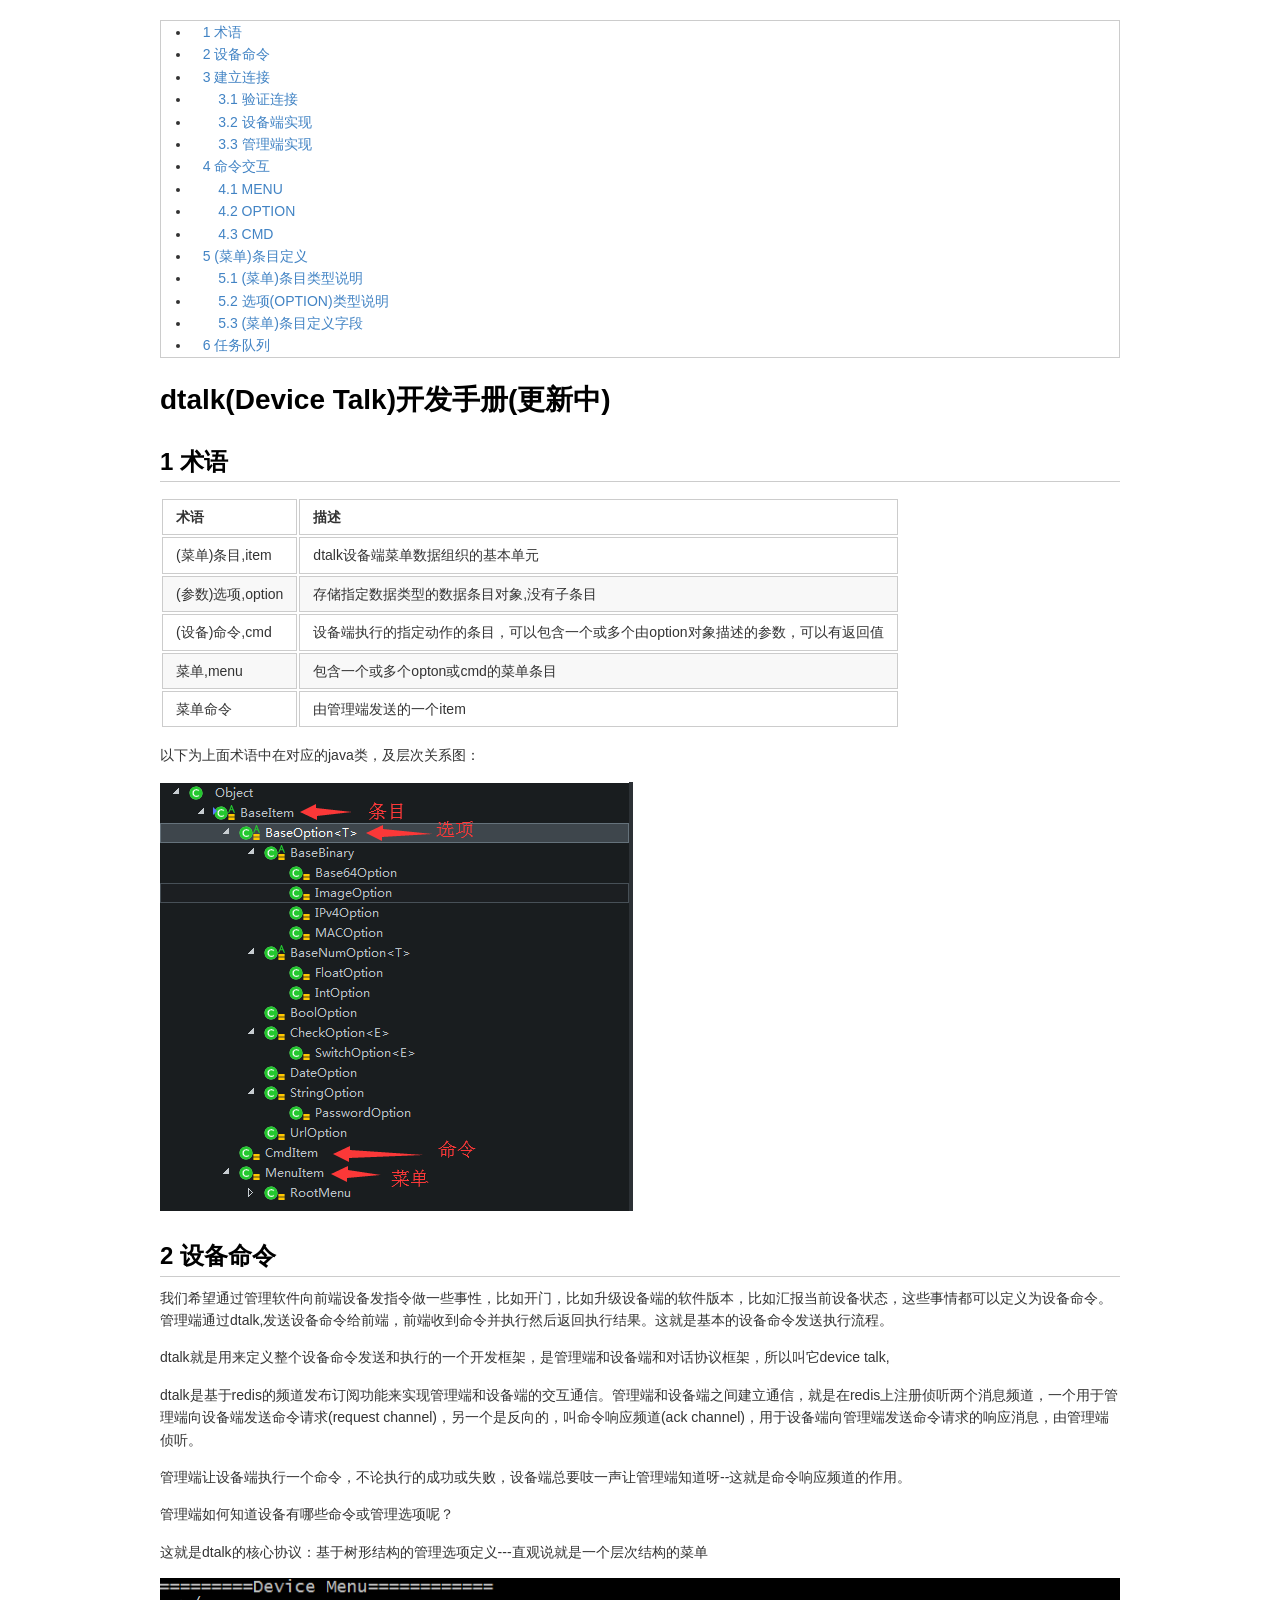
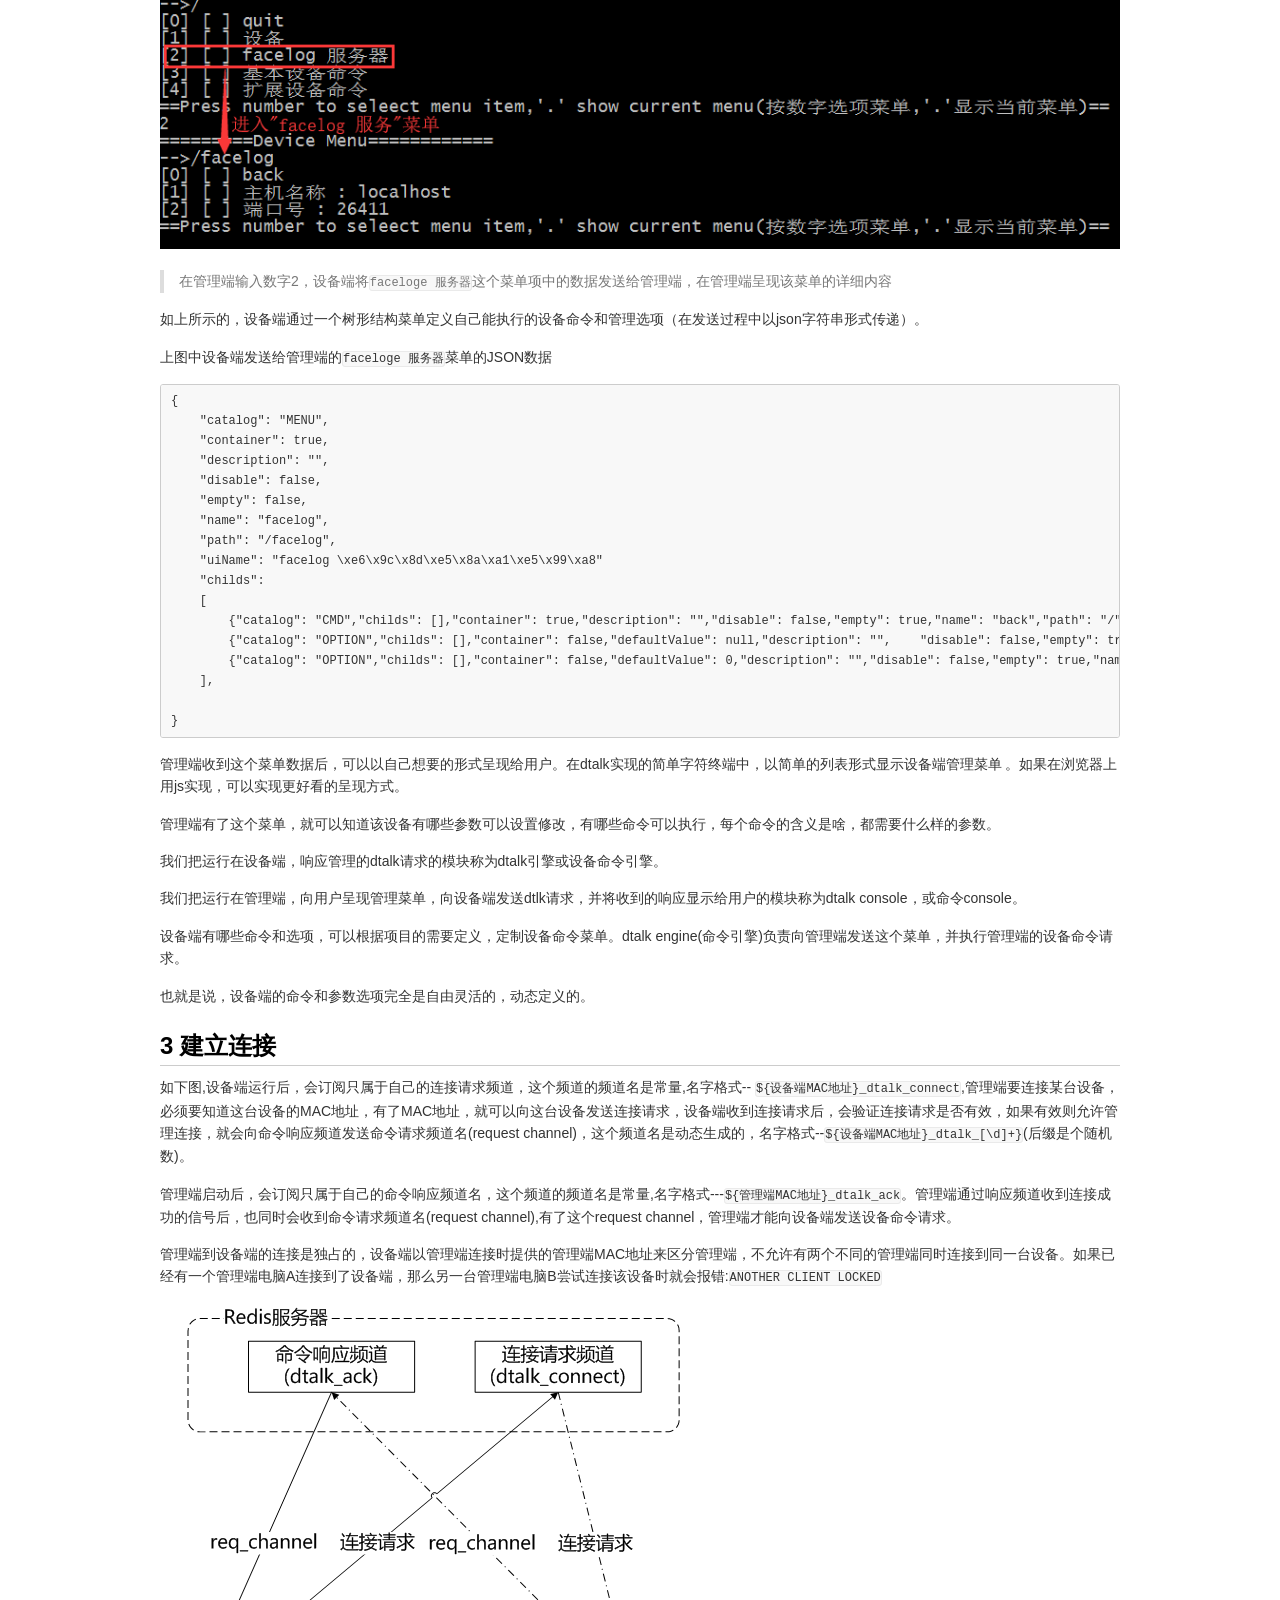
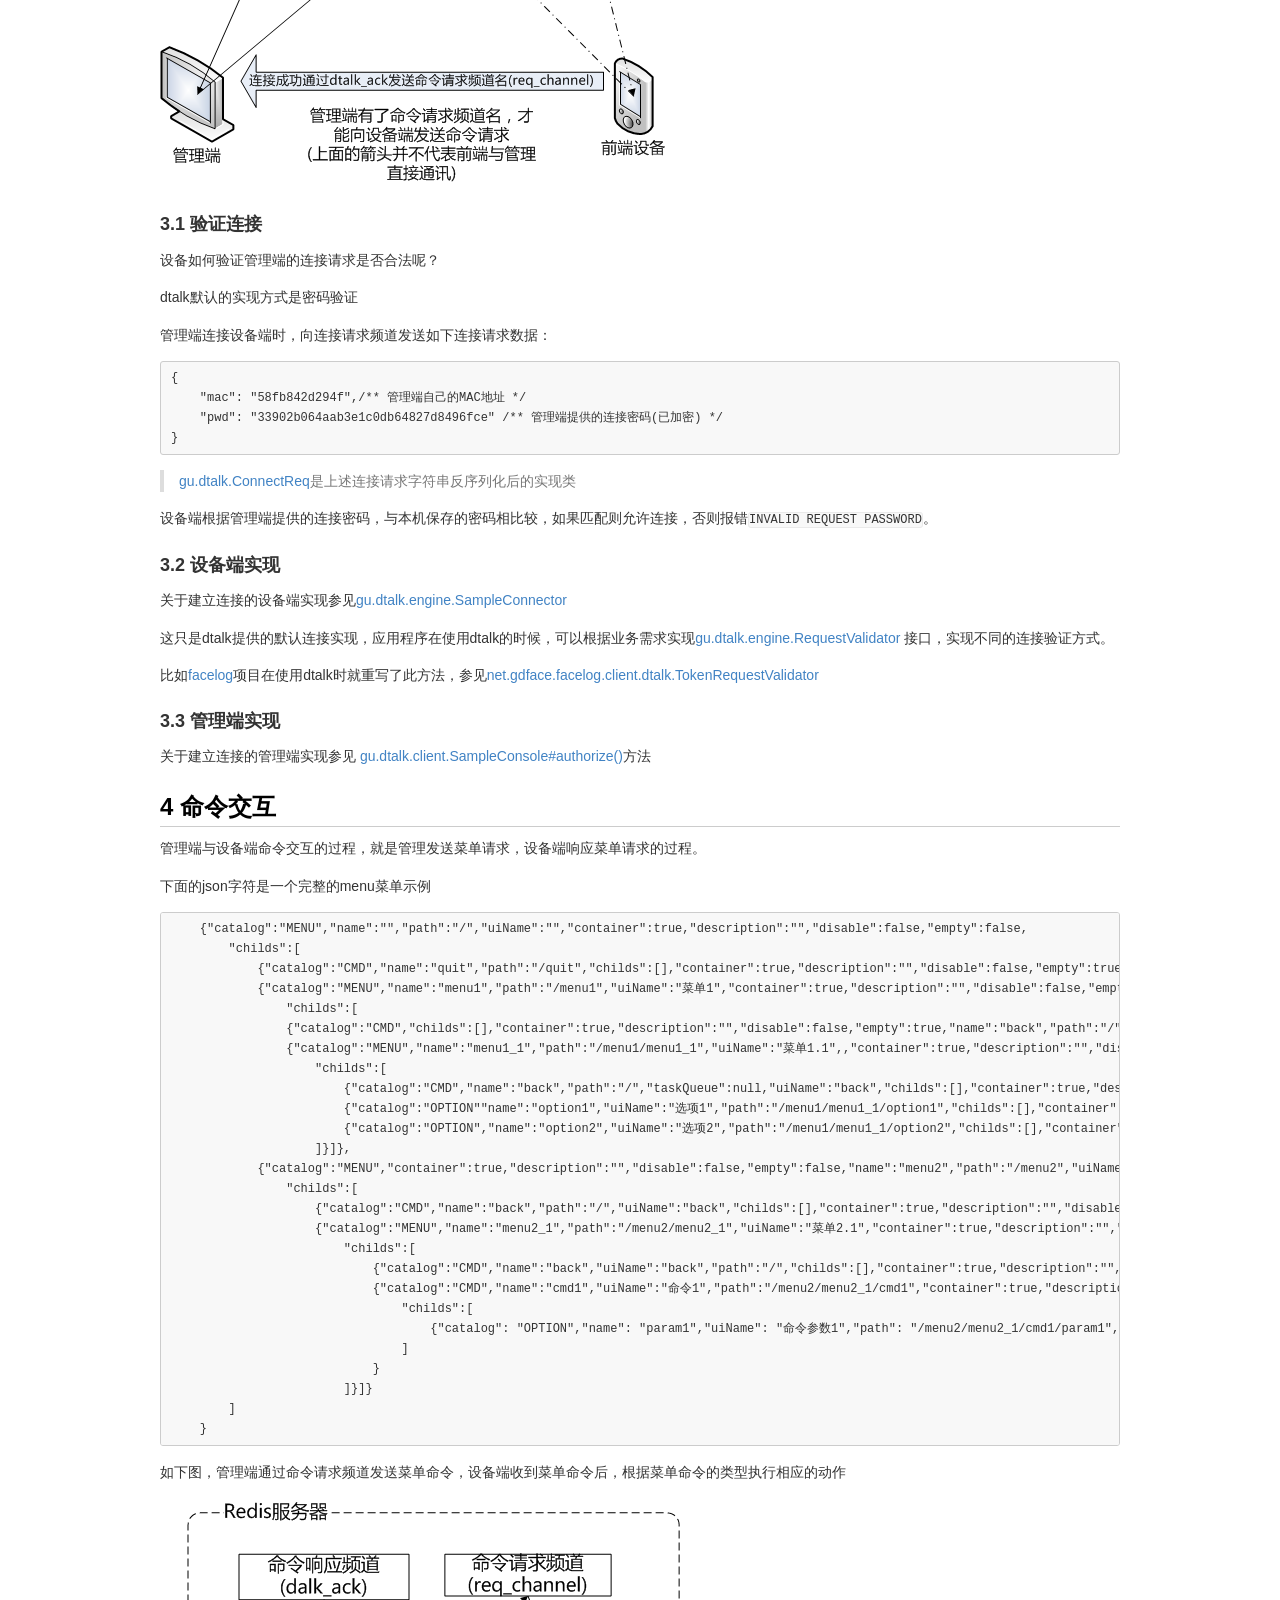
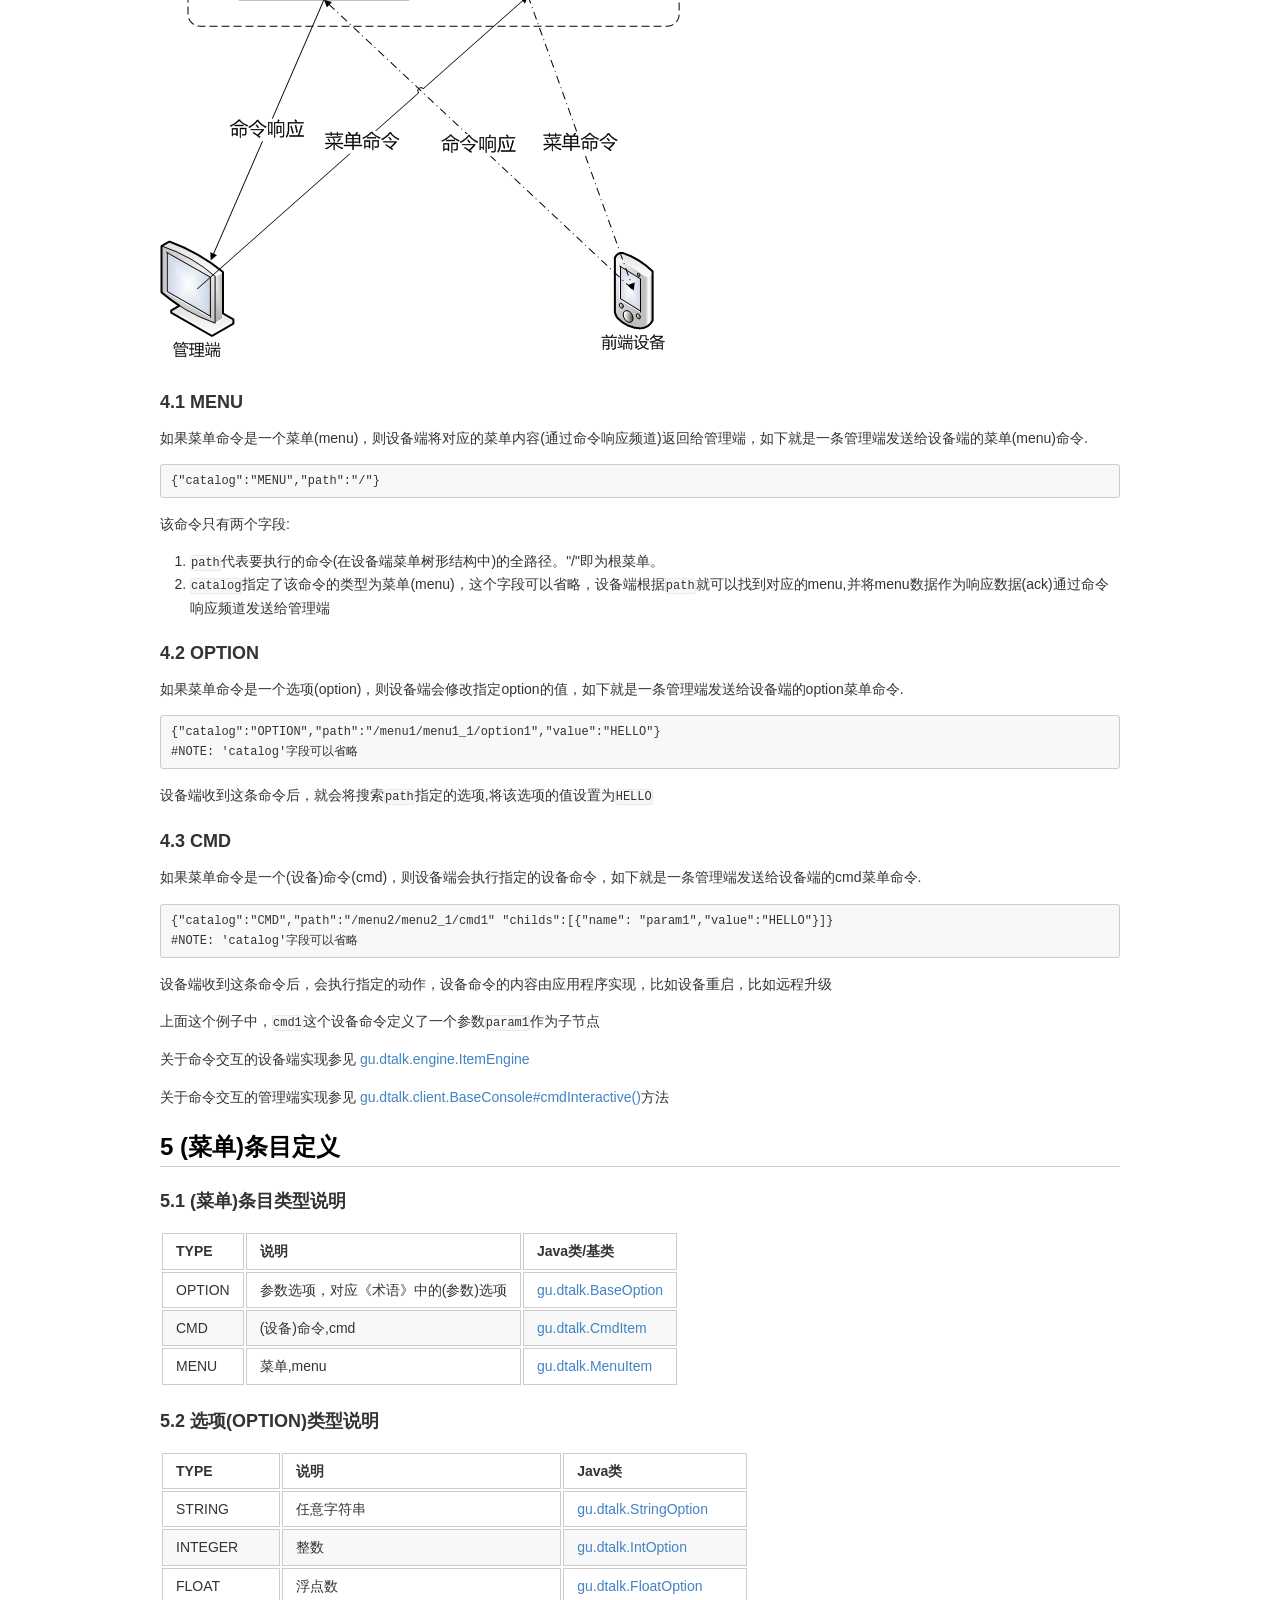
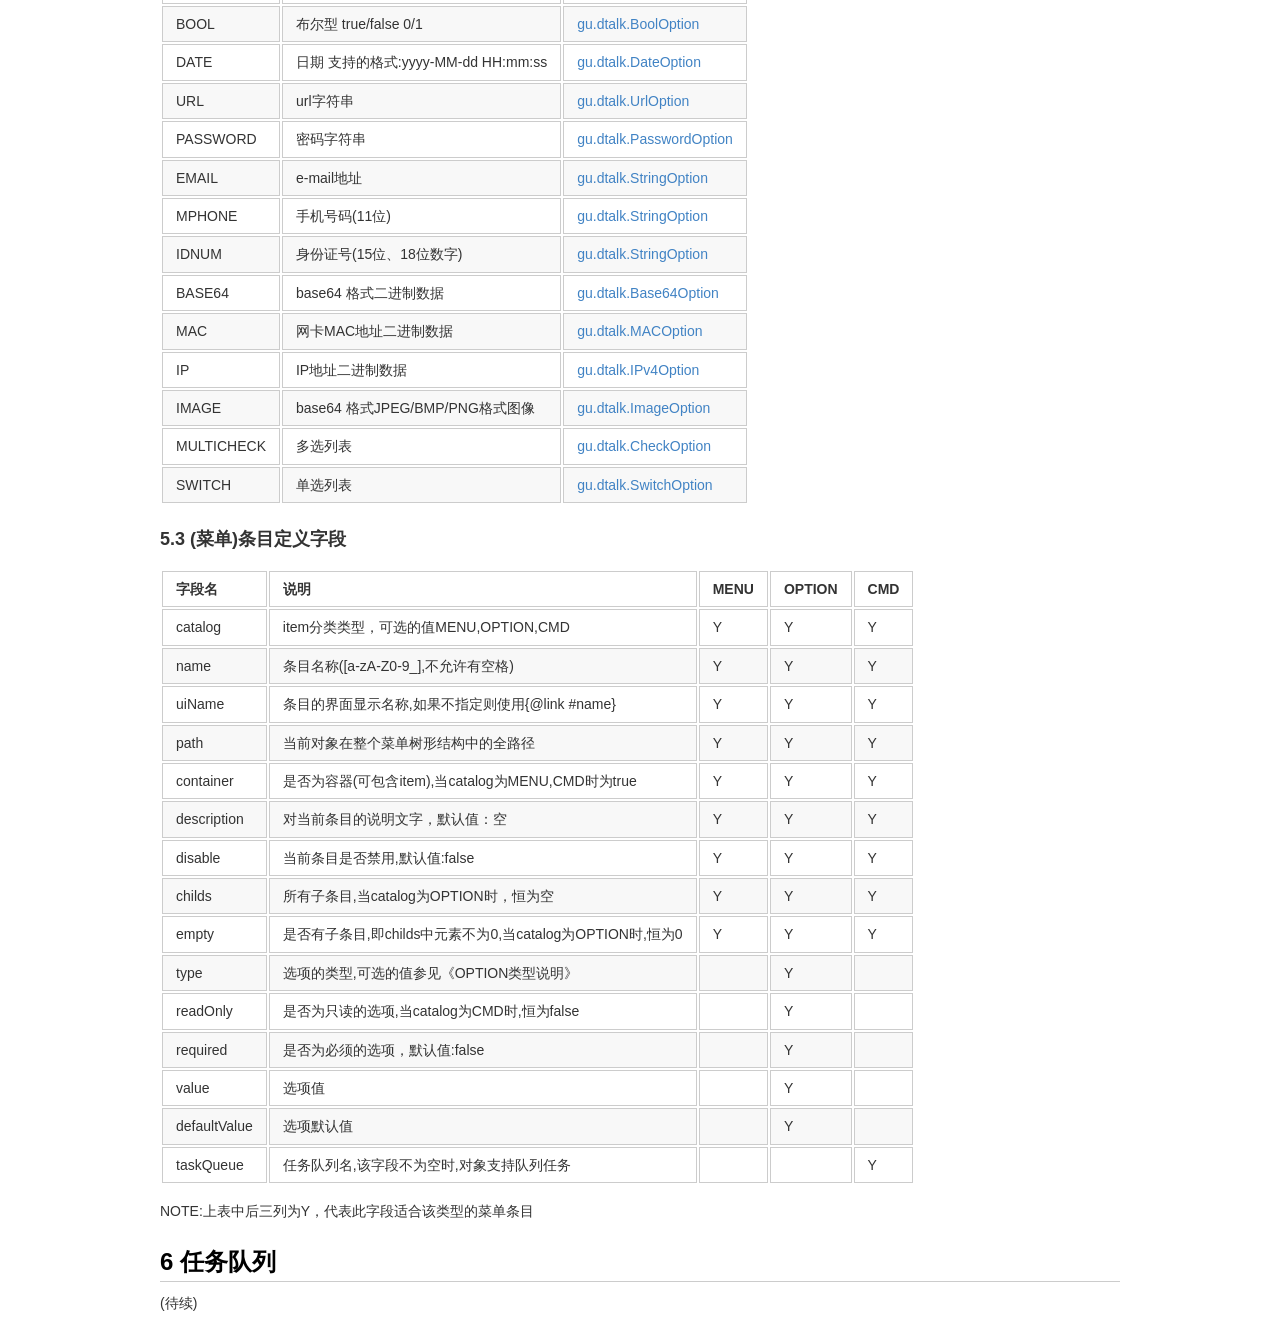
==== manual/MANUAL.html @ 4a9ae0cc "update MANUAL.md" ====
<!DOCTYPE html>
<html>
<head>
<title>MANUAL</title>
<meta http-equiv="Content-Type" content="text/html; charset=utf-8" />
<style type="text/css">
/* GitHub stylesheet for MarkdownPad (http://markdownpad.com) */
/* Author: Nicolas Hery - http://nicolashery.com */
/* Version: b13fe65ca28d2e568c6ed5d7f06581183df8f2ff */
/* Source: https://github.com/nicolahery/markdownpad-github */

/* RESET
=============================================================================*/

html, body, div, span, applet, object, iframe, h1, h2, h3, h4, h5, h6, p, blockquote, pre, a, abbr, acronym, address, big, cite, code, del, dfn, em, img, ins, kbd, q, s, samp, small, strike, strong, sub, sup, tt, var, b, u, i, center, dl, dt, dd, ol, ul, li, fieldset, form, label, legend, table, caption, tbody, tfoot, thead, tr, th, td, article, aside, canvas, details, embed, figure, figcaption, footer, header, hgroup, menu, nav, output, ruby, section, summary, time, mark, audio, video {
  margin: 0;
  padding: 0;
  border: 0;
}

/* BODY
=============================================================================*/

body {
  font-family: Helvetica, arial, freesans, clean, sans-serif;
  font-size: 14px;
  line-height: 1.6;
  color: #333;
  background-color: #fff;
  padding: 20px;
  max-width: 960px;
  margin: 0 auto;
}

body>*:first-child {
  margin-top: 0 !important;
}

body>*:last-child {
  margin-bottom: 0 !important;
}

/* BLOCKS
=============================================================================*/

p, blockquote, ul, ol, dl, table, pre {
  margin: 15px 0;
}

/* HEADERS
=============================================================================*/

h1, h2, h3, h4, h5, h6 {
  margin: 20px 0 10px;
  padding: 0;
  font-weight: bold;
  -webkit-font-smoothing: antialiased;
}

h1 tt, h1 code, h2 tt, h2 code, h3 tt, h3 code, h4 tt, h4 code, h5 tt, h5 code, h6 tt, h6 code {
  font-size: inherit;
}

h1 {
  font-size: 28px;
  color: #000;
}

h2 {
  font-size: 24px;
  border-bottom: 1px solid #ccc;
  color: #000;
}

h3 {
  font-size: 18px;
}

h4 {
  font-size: 16px;
}

h5 {
  font-size: 14px;
}

h6 {
  color: #777;
  font-size: 14px;
}

body>h2:first-child, body>h1:first-child, body>h1:first-child+h2, body>h3:first-child, body>h4:first-child, body>h5:first-child, body>h6:first-child {
  margin-top: 0;
  padding-top: 0;
}

a:first-child h1, a:first-child h2, a:first-child h3, a:first-child h4, a:first-child h5, a:first-child h6 {
  margin-top: 0;
  padding-top: 0;
}

h1+p, h2+p, h3+p, h4+p, h5+p, h6+p {
  margin-top: 10px;
}

/* LINKS
=============================================================================*/

a {
  color: #4183C4;
  text-decoration: none;
}

a:hover {
  text-decoration: underline;
}

/* LISTS
=============================================================================*/

ul, ol {
  padding-left: 30px;
}

ul li > :first-child, 
ol li > :first-child, 
ul li ul:first-of-type, 
ol li ol:first-of-type, 
ul li ol:first-of-type, 
ol li ul:first-of-type {
  margin-top: 0px;
}

ul ul, ul ol, ol ol, ol ul {
  margin-bottom: 0;
}

dl {
  padding: 0;
}

dl dt {
  font-size: 14px;
  font-weight: bold;
  font-style: italic;
  padding: 0;
  margin: 15px 0 5px;
}

dl dt:first-child {
  padding: 0;
}

dl dt>:first-child {
  margin-top: 0px;
}

dl dt>:last-child {
  margin-bottom: 0px;
}

dl dd {
  margin: 0 0 15px;
  padding: 0 15px;
}

dl dd>:first-child {
  margin-top: 0px;
}

dl dd>:last-child {
  margin-bottom: 0px;
}

/* CODE
=============================================================================*/

pre, code, tt {
  font-size: 12px;
  font-family: Consolas, "Liberation Mono", Courier, monospace;
}

code, tt {
  margin: 0 0px;
  padding: 0px 0px;
  white-space: nowrap;
  border: 1px solid #eaeaea;
  background-color: #f8f8f8;
  border-radius: 3px;
}

pre>code {
  margin: 0;
  padding: 0;
  white-space: pre;
  border: none;
  background: transparent;
}

pre {
  background-color: #f8f8f8;
  border: 1px solid #ccc;
  font-size: 13px;
  line-height: 19px;
  overflow: auto;
  padding: 6px 10px;
  border-radius: 3px;
}

pre code, pre tt {
  background-color: transparent;
  border: none;
}

kbd {
    -moz-border-bottom-colors: none;
    -moz-border-left-colors: none;
    -moz-border-right-colors: none;
    -moz-border-top-colors: none;
    background-color: #DDDDDD;
    background-image: linear-gradient(#F1F1F1, #DDDDDD);
    background-repeat: repeat-x;
    border-color: #DDDDDD #CCCCCC #CCCCCC #DDDDDD;
    border-image: none;
    border-radius: 2px 2px 2px 2px;
    border-style: solid;
    border-width: 1px;
    font-family: "Helvetica Neue",Helvetica,Arial,sans-serif;
    line-height: 10px;
    padding: 1px 4px;
}

/* QUOTES
=============================================================================*/

blockquote {
  border-left: 4px solid #DDD;
  padding: 0 15px;
  color: #777;
}

blockquote>:first-child {
  margin-top: 0px;
}

blockquote>:last-child {
  margin-bottom: 0px;
}

/* HORIZONTAL RULES
=============================================================================*/

hr {
  clear: both;
  margin: 15px 0;
  height: 0px;
  overflow: hidden;
  border: none;
  background: transparent;
  border-bottom: 4px solid #ddd;
  padding: 0;
}

/* TABLES
=============================================================================*/

table th {
  font-weight: bold;
}

table th, table td {
  border: 1px solid #ccc;
  padding: 6px 13px;
}

table tr {
  border-top: 1px solid #ccc;
  background-color: #fff;
}

table tr:nth-child(2n) {
  background-color: #f8f8f8;
}

/* IMAGES
=============================================================================*/

img {
  max-width: 100%
}
</style>
<script type="text/javascript">
document.addEventListener("DOMContentLoaded", function() {
    // 生成目录列表
    var toc = document.createElement("ul");
    toc.setAttribute("id", "table-of-content");
    toc.style.cssText = "border: 1px solid #ccc;";
    document.body.insertBefore(toc, document.body.childNodes[0]);
    // 用于计算当前标题层级的栈,先进先出,从左到右每一个元素代表当前标题所在的层级索引，初始为空
    var stack = new Array();
    // 获取所有标题(h2-h6),h1作为主标题,h2为一级标题
    var headers = document.querySelectorAll('h2,h3,h4,h5,h6');
    for (var i = 0; i < headers.length; i++) {
        var header = headers[i];
        // 计算标题级数，为后面计算标号及缩进空格准备
        var level = parseInt(header.tagName.replace('H', ''), 10)-1;
        // 通过两个where循环对栈进行调整,确保stack中标题级数与当前标题级数相同
        while(stack.length < level){
        	stack.push(0);
        }
        while(stack.length > level){
        	stack.pop();
        }
        // 最小一级标题标号步进+1
        stack[stack.length-1]++;
        // 生成标题标号( 1.1,1.2.. )
        var index = stack.join(".")
        // 生成标题ID
        var id = "title" + index;
        header.setAttribute("id", id);
        // 为标题加上标号,如果不希望显示标号，把下面这行注释就可以了
        header.textContent = index + " " + header.textContent;
        toc.appendChild(document.createElement("li"));
        var a = document.createElement("a");
        // 为目录项设置链接
        a.setAttribute("href", "#" + id)
        // 目录项文本前面放置缩进空格
        a.innerHTML = new Array(level * 4).join('&nbsp;') + header.textContent;
        toc.lastChild.appendChild(a);
    }
});
</script>
</head>
<body>
<h1>dtalk(Device Talk)开发手册(更新中)</h1>
<h2>术语</h2>
<table>
<thead>
<tr>
	<th align="left">术语</th>
	<th align="left">描述</th>
</tr>
</thead>
<tbody>
<tr>
	<td align="left">(菜单)条目,item</td>
	<td align="left">dtalk设备端菜单数据组织的基本单元</td>
</tr>
<tr>
	<td align="left">(参数)选项,option</td>
	<td align="left">存储指定数据类型的数据条目对象,没有子条目</td>
</tr>
<tr>
	<td align="left">(设备)命令,cmd</td>
	<td align="left">设备端执行的指定动作的条目，可以包含一个或多个由option对象描述的参数，可以有返回值</td>
</tr>
<tr>
	<td align="left">菜单,menu</td>
	<td align="left">包含一个或多个opton或cmd的菜单条目</td>
</tr>
<tr>
	<td align="left">菜单命令</td>
	<td align="left">由管理端发送的一个item</td>
</tr>
</tbody>
</table>
<p>以下为上面术语中在对应的java类，及层次关系图：</p>
<p><img src="images/item.png" /></p>
<h2>设备命令</h2>
<p>我们希望通过管理软件向前端设备发指令做一些事性，比如开门，比如升级设备端的软件版本，比如汇报当前设备状态，这些事情都可以定义为设备命令。管理端通过dtalk,发送设备命令给前端，前端收到命令并执行然后返回执行结果。这就是基本的设备命令发送执行流程。</p>
<p>dtalk就是用来定义整个设备命令发送和执行的一个开发框架，是管理端和设备端和对话协议框架，所以叫它device talk,</p>
<p>dtalk是基于redis的频道发布订阅功能来实现管理端和设备端的交互通信。管理端和设备端之间建立通信，就是在redis上注册侦听两个消息频道，一个用于管理端向设备端发送命令请求(request channel)，另一个是反向的，叫命令响应频道(ack channel)，用于设备端向管理端发送命令请求的响应消息，由管理端侦听。</p>
<p>管理端让设备端执行一个命令，不论执行的成功或失败，设备端总要吱一声让管理端知道呀--这就是命令响应频道的作用。</p>
<p>管理端如何知道设备有哪些命令或管理选项呢？</p>
<p>这就是dtalk的核心协议：基于树形结构的管理选项定义---直观说就是一个层次结构的菜单</p>
<p><img src="images/menu01.png" /></p>
<blockquote>
<p>在管理端输入数字2，设备端将<code>faceloge 服务器</code>这个菜单项中的数据发送给管理端，在管理端呈现该菜单的详细内容</p>
</blockquote>
<p>如上所示的，设备端通过一个树形结构菜单定义自己能执行的设备命令和管理选项（在发送过程中以json字符串形式传递）。</p>
<p>上图中设备端发送给管理端的<code>faceloge 服务器</code>菜单的JSON数据</p>
<pre><code>{
    &quot;catalog&quot;: &quot;MENU&quot;,
    &quot;container&quot;: true,
    &quot;description&quot;: &quot;&quot;,
    &quot;disable&quot;: false,
    &quot;empty&quot;: false,
    &quot;name&quot;: &quot;facelog&quot;,
    &quot;path&quot;: &quot;/facelog&quot;,
    &quot;uiName&quot;: &quot;facelog \xe6\x9c\x8d\xe5\x8a\xa1\xe5\x99\xa8&quot;
    &quot;childs&quot;: 
    [
        {&quot;catalog&quot;: &quot;CMD&quot;,&quot;childs&quot;: [],&quot;container&quot;: true,&quot;description&quot;: &quot;&quot;,&quot;disable&quot;: false,&quot;empty&quot;: true,&quot;name&quot;: &quot;back&quot;,&quot;path&quot;: &quot;/&quot;,&quot;taskQueue&quot;: null,     &quot;uiName&quot;: &quot;back&quot;}, 
        {&quot;catalog&quot;: &quot;OPTION&quot;,&quot;childs&quot;: [],&quot;container&quot;: false,&quot;defaultValue&quot;: null,&quot;description&quot;: &quot;&quot;,    &quot;disable&quot;: false,&quot;empty&quot;: true,&quot;name&quot;: &quot;host&quot;,&quot;path&quot;: &quot;/facelog/host&quot;,&quot;readOnly&quot;: false,&quot;required&quot;: false,&quot;type&quot;: &quot;STRING&quot;,&quot;uiName&quot;: &quot;\xe4\xb8\xbb\xe6\x9c\xba\xe5\x90\x8d\xe7\xa7\xb0&quot;,&quot;value&quot;: &quot;localhost&quot;},
        {&quot;catalog&quot;: &quot;OPTION&quot;,&quot;childs&quot;: [],&quot;container&quot;: false,&quot;defaultValue&quot;: 0,&quot;description&quot;: &quot;&quot;,&quot;disable&quot;: false,&quot;empty&quot;: true,&quot;name&quot;: &quot;port&quot;,&quot;path&quot;: &quot;/facelog/port&quot;,&quot;readOnly&quot;: false,&quot;required&quot;: false,&quot;type&quot;: &quot;INTEGER&quot;,&quot;uiName&quot;: &quot;\xe7\xab\xaf\xe5\x8f\xa3\xe5\x8f\xb7&quot;,&quot;value&quot;: 26411}
    ],

}
</code></pre>

<p>管理端收到这个菜单数据后，可以以自己想要的形式呈现给用户。在dtalk实现的简单字符终端中，以简单的列表形式显示设备端管理菜单 。如果在浏览器上用js实现，可以实现更好看的呈现方式。</p>
<p>管理端有了这个菜单，就可以知道该设备有哪些参数可以设置修改，有哪些命令可以执行，每个命令的含义是啥，都需要什么样的参数。</p>
<p>我们把运行在设备端，响应管理的dtalk请求的模块称为dtalk引擎或设备命令引擎。</p>
<p>我们把运行在管理端，向用户呈现管理菜单，向设备端发送dtlk请求，并将收到的响应显示给用户的模块称为dtalk console，或命令console。</p>
<p>设备端有哪些命令和选项，可以根据项目的需要定义，定制设备命令菜单。dtalk engine(命令引擎)负责向管理端发送这个菜单，并执行管理端的设备命令请求。</p>
<p>也就是说，设备端的命令和参数选项完全是自由灵活的，动态定义的。</p>
<h2>建立连接</h2>
<p>如下图,设备端运行后，会订阅只属于自己的连接请求频道，这个频道的频道名是常量,名字格式-- <code>${设备端MAC地址}_dtalk_connect</code>,管理端要连接某台设备，必须要知道这台设备的MAC地址，有了MAC地址，就可以向这台设备发送连接请求，设备端收到连接请求后，会验证连接请求是否有效，如果有效则允许管理连接，就会向命令响应频道发送命令请求频道名(request channel)，这个频道名是动态生成的，名字格式--<code>${设备端MAC地址}_dtalk_[\d]+}</code>(后缀是个随机数)。</p>
<p>管理端启动后，会订阅只属于自己的命令响应频道名，这个频道的频道名是常量,名字格式---<code>${管理端MAC地址}_dtalk_ack</code>。管理端通过响应频道收到连接成功的信号后，也同时会收到命令请求频道名(request channel),有了这个request channel，管理端才能向设备端发送设备命令请求。</p>
<p>管理端到设备端的连接是独占的，设备端以管理端连接时提供的管理端MAC地址来区分管理端，不允许有两个不同的管理端同时连接到同一台设备。如果已经有一个管理端电脑A连接到了设备端，那么另一台管理端电脑B尝试连接该设备时就会报错:<code>ANOTHER CLIENT LOCKED</code></p>
<p><img src="images/connect.png" /></p>
<h3>验证连接</h3>
<p>设备如何验证管理端的连接请求是否合法呢？</p>
<p>dtalk默认的实现方式是密码验证</p>
<p>管理端连接设备端时，向连接请求频道发送如下连接请求数据：</p>
<pre><code>{
    &quot;mac&quot;: &quot;58fb842d294f&quot;,/** 管理端自己的MAC地址 */
    &quot;pwd&quot;: &quot;33902b064aab3e1c0db64827d8496fce&quot; /** 管理端提供的连接密码(已加密) */
}
</code></pre>

<blockquote>
<p><a href="..//dtalk-base/src/main/java/gu/dtalk/ConnectReq.java">gu.dtalk.ConnectReq</a>是上述连接请求字符串反序列化后的实现类</p>
</blockquote>
<p>设备端根据管理端提供的连接密码，与本机保存的密码相比较，如果匹配则允许连接，否则报错<code>INVALID REQUEST PASSWORD</code>。</p>
<h3>设备端实现</h3>
<p>关于建立连接的设备端实现参见<a href="../dtalk-engine/src/main/java/gu/dtalk/engine/SampleConnector.java">gu.dtalk.engine.SampleConnector</a></p>
<p>这只是dtalk提供的默认连接实现，应用程序在使用dtalk的时候，可以根据业务需求实现<a href="..//dtalk-engine/src/main/java/gu/dtalk/engine/RequestValidator.java">gu.dtalk.engine.RequestValidator</a> 接口，实现不同的连接验证方式。</p>
<p>比如<a href="https://gitee.com/l0km/facelog">facelog</a>项目在使用dtalk时就重写了此方法，参见<a href="https://gitee.com/l0km/facelog/blob/master/facelog-client-base/src/main/java/net/gdface/facelog/client/dtalk/TokenRequestValidator.java">net.gdface.facelog.client.dtalk.TokenRequestValidator</a></p>
<h3>管理端实现</h3>
<p>关于建立连接的管理端实现参见 <a href="../dtalk-client/src/main/java/gu/dtalk/client/SampleConsole.java">gu.dtalk.client.SampleConsole#authorize()</a>方法</p>
<h2>命令交互</h2>
<p>管理端与设备端命令交互的过程，就是管理发送菜单请求，设备端响应菜单请求的过程。</p>
<p>下面的json字符是一个完整的menu菜单示例</p>
<pre><code>    {&quot;catalog&quot;:&quot;MENU&quot;,&quot;name&quot;:&quot;&quot;,&quot;path&quot;:&quot;/&quot;,&quot;uiName&quot;:&quot;&quot;,&quot;container&quot;:true,&quot;description&quot;:&quot;&quot;,&quot;disable&quot;:false,&quot;empty&quot;:false,
        &quot;childs&quot;:[
            {&quot;catalog&quot;:&quot;CMD&quot;,&quot;name&quot;:&quot;quit&quot;,&quot;path&quot;:&quot;/quit&quot;,&quot;childs&quot;:[],&quot;container&quot;:true,&quot;description&quot;:&quot;&quot;,&quot;disable&quot;:false,&quot;empty&quot;:true,&quot;taskQueue&quot;:null,&quot;uiName&quot;:&quot;quit&quot;},
            {&quot;catalog&quot;:&quot;MENU&quot;,&quot;name&quot;:&quot;menu1&quot;,&quot;path&quot;:&quot;/menu1&quot;,&quot;uiName&quot;:&quot;菜单1&quot;,&quot;container&quot;:true,&quot;description&quot;:&quot;&quot;,&quot;disable&quot;:false,&quot;empty&quot;:false,
                &quot;childs&quot;:[
                {&quot;catalog&quot;:&quot;CMD&quot;,&quot;childs&quot;:[],&quot;container&quot;:true,&quot;description&quot;:&quot;&quot;,&quot;disable&quot;:false,&quot;empty&quot;:true,&quot;name&quot;:&quot;back&quot;,&quot;path&quot;:&quot;/&quot;,&quot;taskQueue&quot;:null,&quot;uiName&quot;:&quot;back&quot;},
                {&quot;catalog&quot;:&quot;MENU&quot;,&quot;name&quot;:&quot;menu1_1&quot;,&quot;path&quot;:&quot;/menu1/menu1_1&quot;,&quot;uiName&quot;:&quot;菜单1.1&quot;,,&quot;container&quot;:true,&quot;description&quot;:&quot;&quot;,&quot;disable&quot;:false,&quot;empty&quot;:false
                    &quot;childs&quot;:[
                        {&quot;catalog&quot;:&quot;CMD&quot;,&quot;name&quot;:&quot;back&quot;,&quot;path&quot;:&quot;/&quot;,&quot;taskQueue&quot;:null,&quot;uiName&quot;:&quot;back&quot;,&quot;childs&quot;:[],&quot;container&quot;:true,&quot;description&quot;:&quot;&quot;,&quot;disable&quot;:false,&quot;empty&quot;:true},
                        {&quot;catalog&quot;:&quot;OPTION&quot;&quot;name&quot;:&quot;option1&quot;,&quot;uiName&quot;:&quot;选项1&quot;,&quot;path&quot;:&quot;/menu1/menu1_1/option1&quot;,&quot;childs&quot;:[],&quot;container&quot;:false,&quot;defaultValue&quot;:null,&quot;description&quot;:&quot;&quot;,&quot;disable&quot;:false,&quot;empty&quot;:true,,&quot;readOnly&quot;:false,&quot;required&quot;:false,&quot;type&quot;:&quot;STRING&quot;,&quot;value&quot;:null},
                        {&quot;catalog&quot;:&quot;OPTION&quot;,&quot;name&quot;:&quot;option2&quot;,&quot;uiName&quot;:&quot;选项2&quot;,&quot;path&quot;:&quot;/menu1/menu1_1/option2&quot;,&quot;childs&quot;:[],&quot;container&quot;:false,&quot;defaultValue&quot;:0,&quot;description&quot;:&quot;&quot;,&quot;disable&quot;:false,&quot;empty&quot;:true,&quot;readOnly&quot;:false,&quot;required&quot;:false,&quot;type&quot;:&quot;INTEGER&quot;,&quot;value&quot;:null}
                    ]}]},
            {&quot;catalog&quot;:&quot;MENU&quot;,&quot;container&quot;:true,&quot;description&quot;:&quot;&quot;,&quot;disable&quot;:false,&quot;empty&quot;:false,&quot;name&quot;:&quot;menu2&quot;,&quot;path&quot;:&quot;/menu2&quot;,&quot;uiName&quot;:&quot;菜单2&quot;,
                &quot;childs&quot;:[
                    {&quot;catalog&quot;:&quot;CMD&quot;,&quot;name&quot;:&quot;back&quot;,&quot;path&quot;:&quot;/&quot;,&quot;uiName&quot;:&quot;back&quot;,&quot;childs&quot;:[],&quot;container&quot;:true,&quot;description&quot;:&quot;&quot;,&quot;disable&quot;:false,&quot;empty&quot;:true,&quot;taskQueue&quot;:null},
                    {&quot;catalog&quot;:&quot;MENU&quot;,&quot;name&quot;:&quot;menu2_1&quot;,&quot;path&quot;:&quot;/menu2/menu2_1&quot;,&quot;uiName&quot;:&quot;菜单2.1&quot;,&quot;container&quot;:true,&quot;description&quot;:&quot;&quot;,&quot;disable&quot;:false,&quot;empty&quot;:false,
                        &quot;childs&quot;:[
                            {&quot;catalog&quot;:&quot;CMD&quot;,&quot;name&quot;:&quot;back&quot;,&quot;uiName&quot;:&quot;back&quot;,&quot;path&quot;:&quot;/&quot;,&quot;childs&quot;:[],&quot;container&quot;:true,&quot;description&quot;:&quot;&quot;,&quot;disable&quot;:false,&quot;empty&quot;:true,&quot;taskQueue&quot;:null},
                            {&quot;catalog&quot;:&quot;CMD&quot;,&quot;name&quot;:&quot;cmd1&quot;,&quot;uiName&quot;:&quot;命令1&quot;,&quot;path&quot;:&quot;/menu2/menu2_1/cmd1&quot;,&quot;container&quot;:true,&quot;description&quot;:&quot;&quot;,&quot;disable&quot;:false,&quot;empty&quot;:true,&quot;taskQueue&quot;:null,
                                &quot;childs&quot;:[
                                    {&quot;catalog&quot;: &quot;OPTION&quot;,&quot;name&quot;: &quot;param1&quot;,&quot;uiName&quot;: &quot;命令参数1&quot;,&quot;path&quot;: &quot;/menu2/menu2_1/cmd1/param1&quot;,&quot;childs&quot;: [],&quot;container&quot;: false,&quot;defaultValue&quot;: null,&quot;description&quot;: &quot;&quot;,&quot;disable&quot;: false,&quot;empty&quot;: true,&quot;readOnly&quot;: false,&quot;required&quot;: false,&quot;type&quot;: &quot;STRING&quot;,&quot;value&quot;: null}
                                ]
                            }
                        ]}]}
        ]
    }
</code></pre>

<p>如下图，管理端通过命令请求频道发送菜单命令，设备端收到菜单命令后，根据菜单命令的类型执行相应的动作</p>
<p><img src="images/frame01.png" /></p>
<h3>MENU</h3>
<p>如果菜单命令是一个菜单(menu)，则设备端将对应的菜单内容(通过命令响应频道)返回给管理端，如下就是一条管理端发送给设备端的菜单(menu)命令.</p>
<pre><code>{&quot;catalog&quot;:&quot;MENU&quot;,&quot;path&quot;:&quot;/&quot;}
</code></pre>

<p>该命令只有两个字段:</p>
<ol>
<li><code>path</code>代表要执行的命令(在设备端菜单树形结构中)的全路径。&quot;/&quot;即为根菜单。</li>
<li><code>catalog</code>指定了该命令的类型为菜单(menu)，这个字段可以省略，设备端根据<code>path</code>就可以找到对应的menu,并将menu数据作为响应数据(ack)通过命令响应频道发送给管理端</li>
</ol>
<h3>OPTION</h3>
<p>如果菜单命令是一个选项(option)，则设备端会修改指定option的值，如下就是一条管理端发送给设备端的option菜单命令.</p>
<pre><code>{&quot;catalog&quot;:&quot;OPTION&quot;,&quot;path&quot;:&quot;/menu1/menu1_1/option1&quot;,&quot;value&quot;:&quot;HELLO&quot;}
#NOTE: 'catalog'字段可以省略
</code></pre>

<p>设备端收到这条命令后，就会将搜索<code>path</code>指定的选项,将该选项的值设置为<code>HELLO</code></p>
<h3>CMD</h3>
<p>如果菜单命令是一个(设备)命令(cmd)，则设备端会执行指定的设备命令，如下就是一条管理端发送给设备端的cmd菜单命令.</p>
<pre><code>{&quot;catalog&quot;:&quot;CMD&quot;,&quot;path&quot;:&quot;/menu2/menu2_1/cmd1&quot; &quot;childs&quot;:[{&quot;name&quot;: &quot;param1&quot;,&quot;value&quot;:&quot;HELLO&quot;}]}
#NOTE: 'catalog'字段可以省略
</code></pre>

<p>设备端收到这条命令后，会执行指定的动作，设备命令的内容由应用程序实现，比如设备重启，比如远程升级</p>
<p>上面这个例子中，<code>cmd1</code>这个设备命令定义了一个参数<code>param1</code>作为子节点</p>
<p>关于命令交互的设备端实现参见 <a href="../dtalk-engine/src/main/java/gu/dtalk/engine/ItemEngine.java">gu.dtalk.engine.ItemEngine</a></p>
<p>关于命令交互的管理端实现参见 <a href="../dtalk-client/src/main/java/gu/dtalk/client/BaseConsole.java">gu.dtalk.client.BaseConsole#cmdInteractive()</a>方法</p>
<h2>(菜单)条目定义</h2>
<h3>(菜单)条目类型说明</h3>
<table>
<thead>
<tr>
	<th align="left">TYPE</th>
	<th align="left">说明</th>
	<th align="left">Java类/基类</th>
</tr>
</thead>
<tbody>
<tr>
	<td align="left">OPTION</td>
	<td align="left">参数选项，对应《术语》中的(参数)选项</td>
	<td align="left"><a href="../dtalk-base/src/main/java/gu/dtalk/BaseOption.java">gu.dtalk.BaseOption</a></td>
</tr>
<tr>
	<td align="left">CMD</td>
	<td align="left">(设备)命令,cmd</td>
	<td align="left"><a href="../dtalk-base/src/main/java/gu/dtalk/CmdItem.java">gu.dtalk.CmdItem</a></td>
</tr>
<tr>
	<td align="left">MENU</td>
	<td align="left">菜单,menu</td>
	<td align="left"><a href="../dtalk-base/src/main/java/gu/dtalk/MenuItem.java">gu.dtalk.MenuItem</a></td>
</tr>
</tbody>
</table>
<h3>选项(OPTION)类型说明</h3>
<table>
<thead>
<tr>
	<th align="left">TYPE</th>
	<th align="left">说明</th>
	<th align="left">Java类</th>
</tr>
</thead>
<tbody>
<tr>
	<td align="left">STRING</td>
	<td align="left">任意字符串</td>
	<td align="left"><a href="../dtalk-base/src/main/java/gu/dtalk/StringOption.java">gu.dtalk.StringOption</a></td>
</tr>
<tr>
	<td align="left">INTEGER</td>
	<td align="left">整数</td>
	<td align="left"><a href="../dtalk-base/src/main/java/gu/dtalk/IntOption.java">gu.dtalk.IntOption</a></td>
</tr>
<tr>
	<td align="left">FLOAT</td>
	<td align="left">浮点数</td>
	<td align="left"><a href="../dtalk-base/src/main/java/gu/dtalk/FloatOption.java">gu.dtalk.FloatOption</a></td>
</tr>
<tr>
	<td align="left">BOOL</td>
	<td align="left">布尔型 true/false 0/1</td>
	<td align="left"><a href="../dtalk-base/src/main/java/gu/dtalk/BoolOption.java">gu.dtalk.BoolOption</a></td>
</tr>
<tr>
	<td align="left">DATE</td>
	<td align="left">日期 支持的格式:yyyy-MM-dd HH:mm:ss</td>
	<td align="left"><a href="../dtalk-base/src/main/java/gu/dtalk/DateOption.java">gu.dtalk.DateOption</a></td>
</tr>
<tr>
	<td align="left">URL</td>
	<td align="left">url字符串</td>
	<td align="left"><a href="../dtalk-base/src/main/java/gu/dtalk/UrlOption.java">gu.dtalk.UrlOption</a></td>
</tr>
<tr>
	<td align="left">PASSWORD</td>
	<td align="left">密码字符串</td>
	<td align="left"><a href="../dtalk-base/src/main/java/gu/dtalk/PasswordOption.java">gu.dtalk.PasswordOption</a></td>
</tr>
<tr>
	<td align="left">EMAIL</td>
	<td align="left">e-mail地址</td>
	<td align="left"><a href="../dtalk-base/src/main/java/gu/dtalk/StringOption.java">gu.dtalk.StringOption</a></td>
</tr>
<tr>
	<td align="left">MPHONE</td>
	<td align="left">手机号码(11位)</td>
	<td align="left"><a href="../dtalk-base/src/main/java/gu/dtalk/StringOption.java">gu.dtalk.StringOption</a></td>
</tr>
<tr>
	<td align="left">IDNUM</td>
	<td align="left">身份证号(15位、18位数字)</td>
	<td align="left"><a href="../dtalk-base/src/main/java/gu/dtalk/StringOption.java">gu.dtalk.StringOption</a></td>
</tr>
<tr>
	<td align="left">BASE64</td>
	<td align="left">base64 格式二进制数据</td>
	<td align="left"><a href="../dtalk-base/src/main/java/gu/dtalk/Base64Option.java">gu.dtalk.Base64Option</a></td>
</tr>
<tr>
	<td align="left">MAC</td>
	<td align="left">网卡MAC地址二进制数据</td>
	<td align="left"><a href="../dtalk-base/src/main/java/gu/dtalk/MACOption.java">gu.dtalk.MACOption</a></td>
</tr>
<tr>
	<td align="left">IP</td>
	<td align="left">IP地址二进制数据</td>
	<td align="left"><a href="../dtalk-base/src/main/java/gu/dtalk/IPv4Option.java">gu.dtalk.IPv4Option</a></td>
</tr>
<tr>
	<td align="left">IMAGE</td>
	<td align="left">base64 格式JPEG/BMP/PNG格式图像</td>
	<td align="left"><a href="../dtalk-base/src/main/java/gu/dtalk/ImageOption.java">gu.dtalk.ImageOption</a></td>
</tr>
<tr>
	<td align="left">MULTICHECK</td>
	<td align="left">多选列表</td>
	<td align="left"><a href="../dtalk-base/src/main/java/gu/dtalk/CheckOption.java">gu.dtalk.CheckOption</a></td>
</tr>
<tr>
	<td align="left">SWITCH</td>
	<td align="left">单选列表</td>
	<td align="left"><a href="../dtalk-base/src/main/java/gu/dtalk/SwitchOption.java">gu.dtalk.SwitchOption</a></td>
</tr>
</tbody>
</table>
<h3>(菜单)条目定义字段</h3>
<table>
<thead>
<tr>
	<th align="left">字段名</th>
	<th align="left">说明</th>
	<th align="left">MENU</th>
	<th align="left">OPTION</th>
	<th align="left">CMD</th>
</tr>
</thead>
<tbody>
<tr>
	<td align="left">catalog</td>
	<td align="left">item分类类型，可选的值MENU,OPTION,CMD</td>
	<td align="left">Y</td>
	<td align="left">Y</td>
	<td align="left">Y</td>
</tr>
<tr>
	<td align="left">name</td>
	<td align="left">条目名称([a-zA-Z0-9_],不允许有空格)</td>
	<td align="left">Y</td>
	<td align="left">Y</td>
	<td align="left">Y</td>
</tr>
<tr>
	<td align="left">uiName</td>
	<td align="left">条目的界面显示名称,如果不指定则使用{@link #name}</td>
	<td align="left">Y</td>
	<td align="left">Y</td>
	<td align="left">Y</td>
</tr>
<tr>
	<td align="left">path</td>
	<td align="left">当前对象在整个菜单树形结构中的全路径</td>
	<td align="left">Y</td>
	<td align="left">Y</td>
	<td align="left">Y</td>
</tr>
<tr>
	<td align="left">container</td>
	<td align="left">是否为容器(可包含item),当catalog为MENU,CMD时为true</td>
	<td align="left">Y</td>
	<td align="left">Y</td>
	<td align="left">Y</td>
</tr>
<tr>
	<td align="left">description</td>
	<td align="left">对当前条目的说明文字，默认值：空</td>
	<td align="left">Y</td>
	<td align="left">Y</td>
	<td align="left">Y</td>
</tr>
<tr>
	<td align="left">disable</td>
	<td align="left">当前条目是否禁用,默认值:false</td>
	<td align="left">Y</td>
	<td align="left">Y</td>
	<td align="left">Y</td>
</tr>
<tr>
	<td align="left">childs</td>
	<td align="left">所有子条目,当catalog为OPTION时，恒为空</td>
	<td align="left">Y</td>
	<td align="left">Y</td>
	<td align="left">Y</td>
</tr>
<tr>
	<td align="left">empty</td>
	<td align="left">是否有子条目,即childs中元素不为0,当catalog为OPTION时,恒为0</td>
	<td align="left">Y</td>
	<td align="left">Y</td>
	<td align="left">Y</td>
</tr>
<tr>
	<td align="left">type</td>
	<td align="left">选项的类型,可选的值参见《OPTION类型说明》</td>
	<td align="left"></td>
	<td align="left">Y</td>
	<td align="left"></td>
</tr>
<tr>
	<td align="left">readOnly</td>
	<td align="left">是否为只读的选项,当catalog为CMD时,恒为false</td>
	<td align="left"></td>
	<td align="left">Y</td>
	<td align="left"></td>
</tr>
<tr>
	<td align="left">required</td>
	<td align="left">是否为必须的选项，默认值:false</td>
	<td align="left"></td>
	<td align="left">Y</td>
	<td align="left"></td>
</tr>
<tr>
	<td align="left">value</td>
	<td align="left">选项值</td>
	<td align="left"></td>
	<td align="left">Y</td>
	<td align="left"></td>
</tr>
<tr>
	<td align="left">defaultValue</td>
	<td align="left">选项默认值</td>
	<td align="left"></td>
	<td align="left">Y</td>
	<td align="left"></td>
</tr>
<tr>
	<td align="left">taskQueue</td>
	<td align="left">任务队列名,该字段不为空时,对象支持队列任务</td>
	<td align="left"></td>
	<td align="left"></td>
	<td align="left">Y</td>
</tr>
</tbody>
</table>
<p>NOTE:上表中后三列为Y，代表此字段适合该类型的菜单条目</p>
<h2>任务队列</h2>
<p>(待续)</p>

</body>
</html>
<!-- This document was created with MarkdownPad, the Markdown editor for Windows (http://markdownpad.com) -->
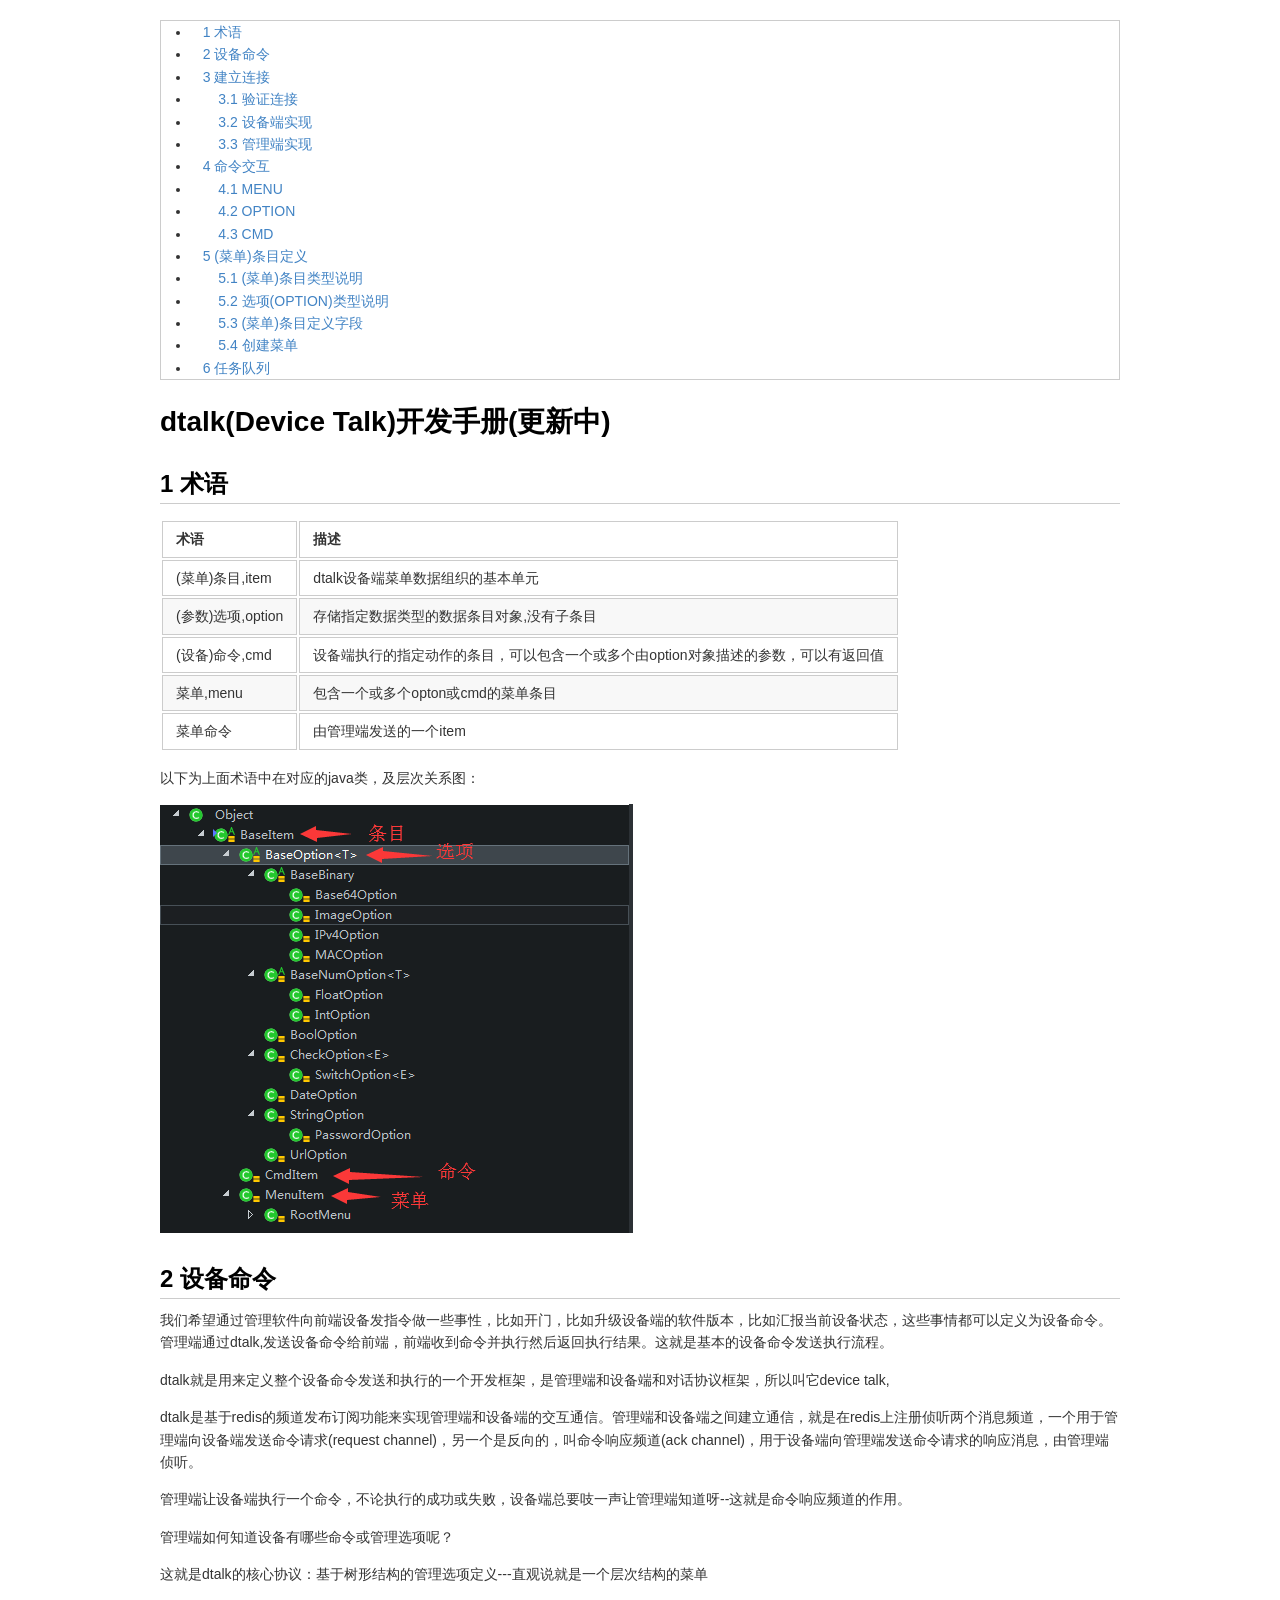
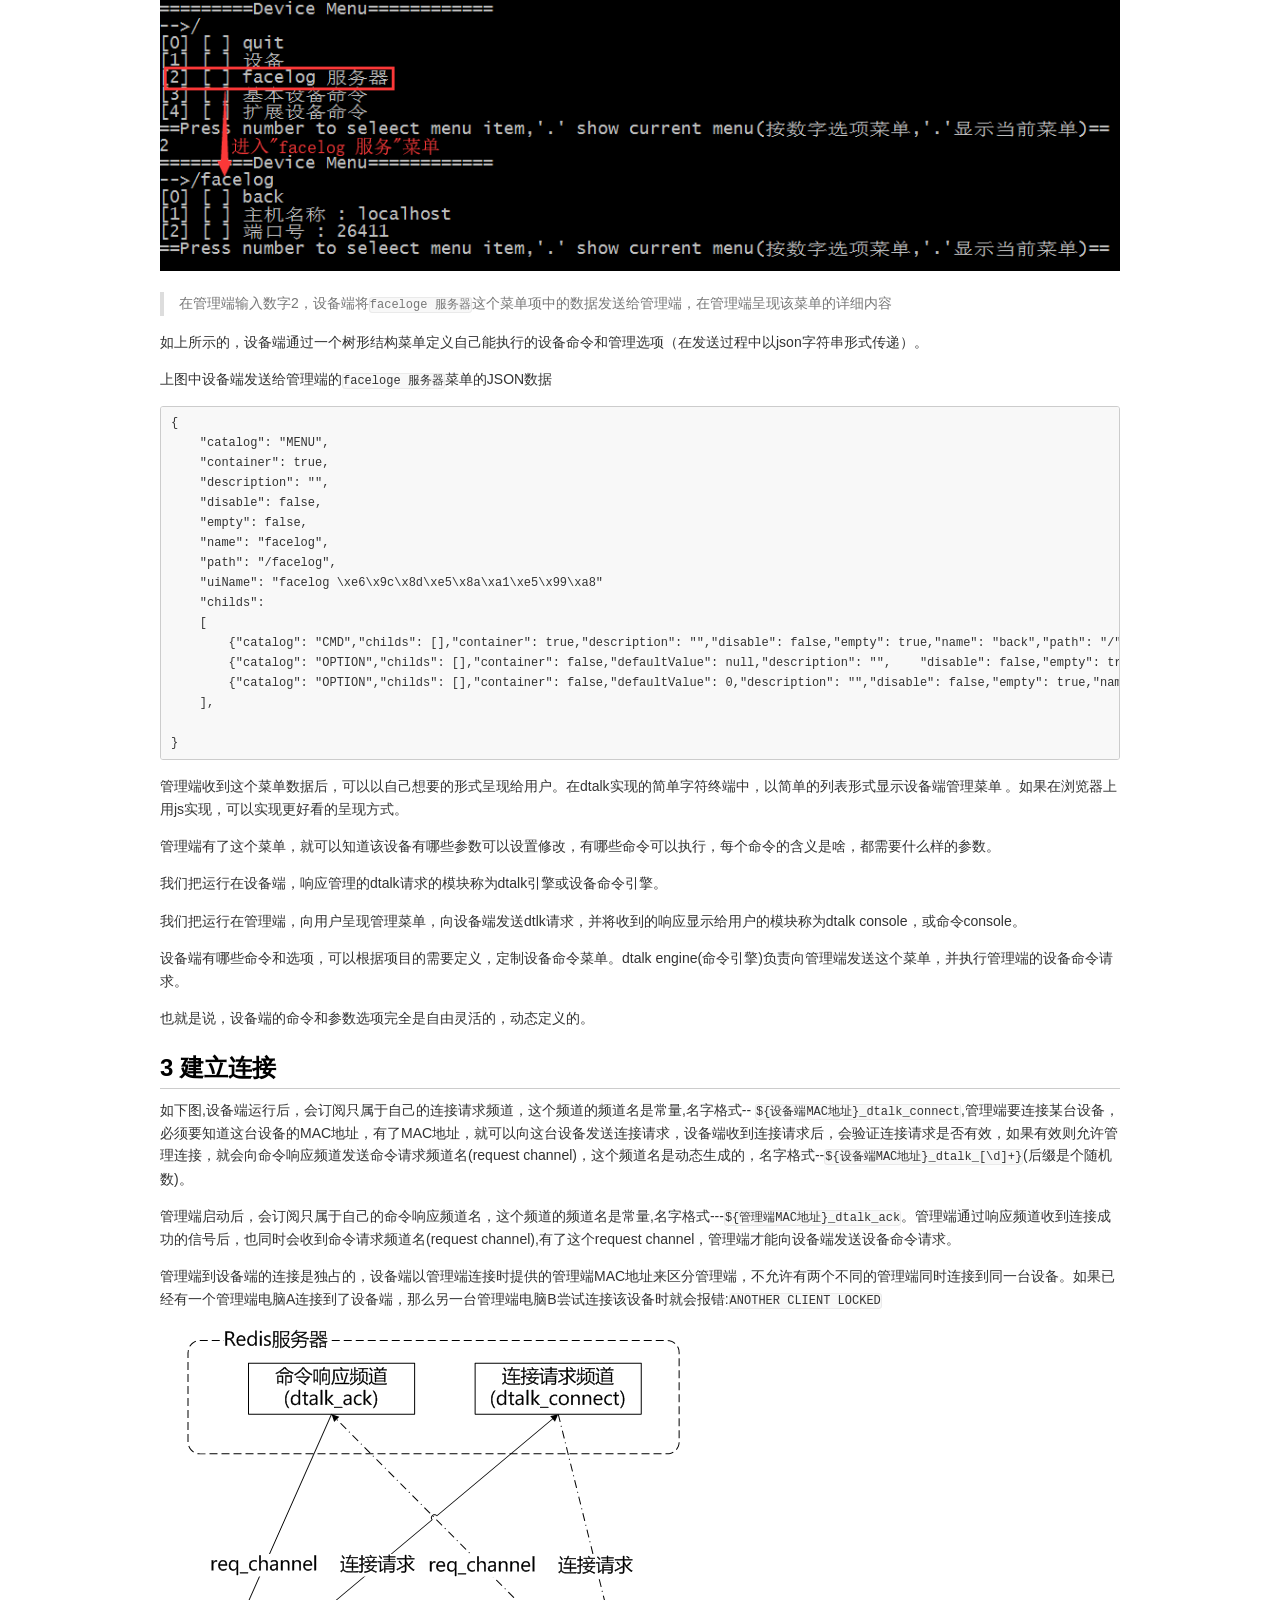
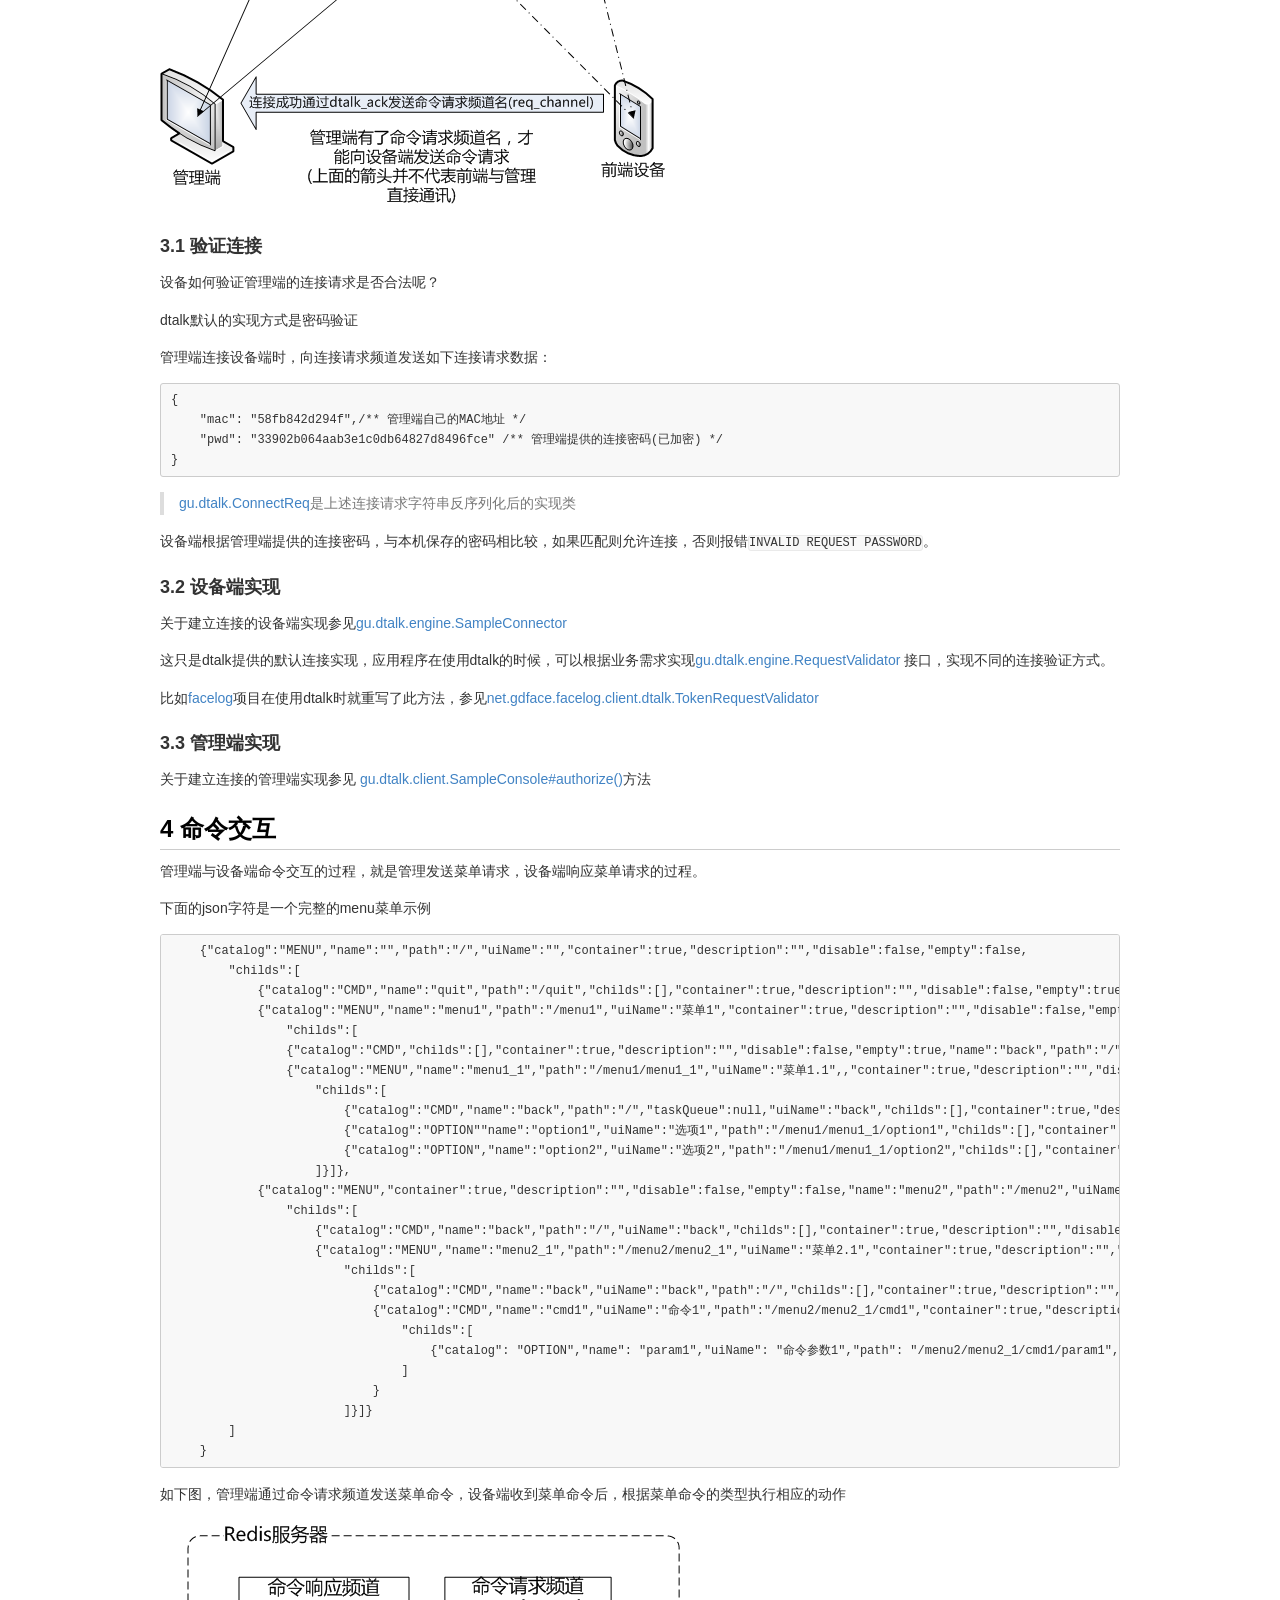
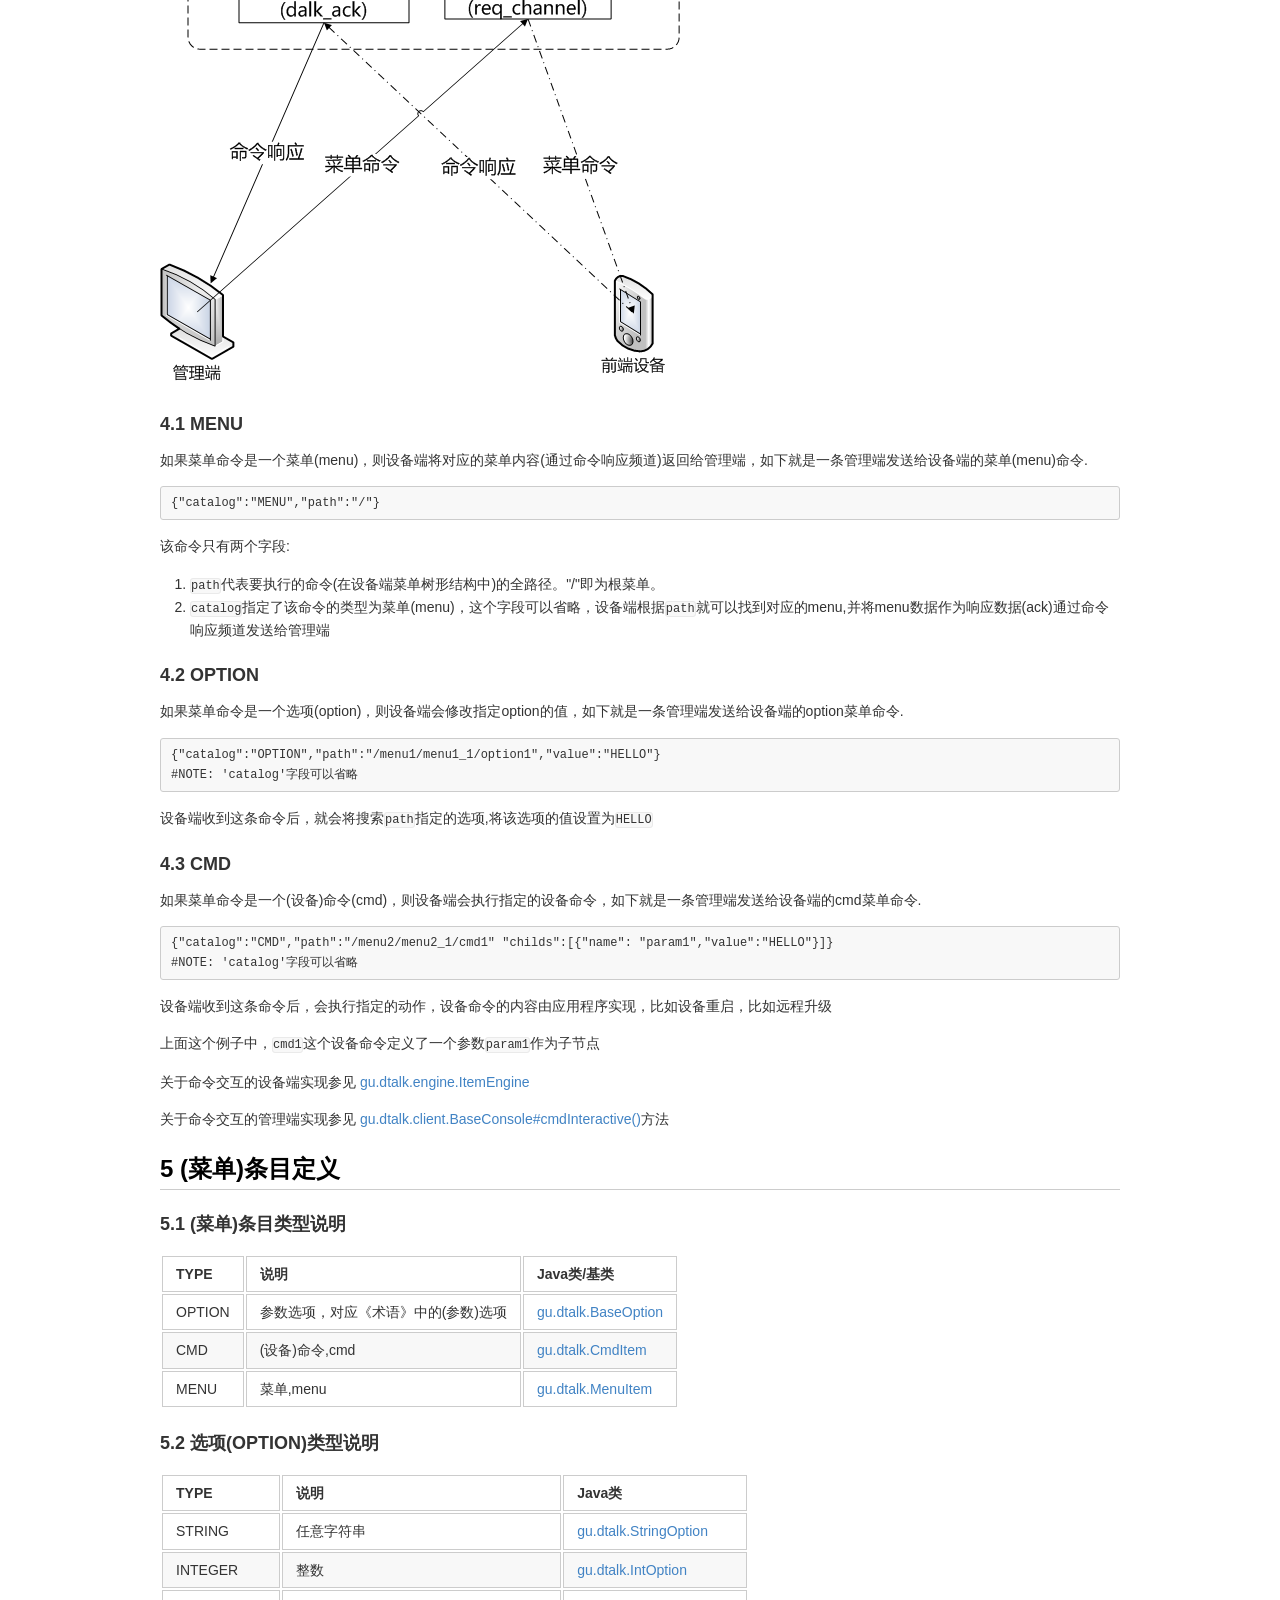
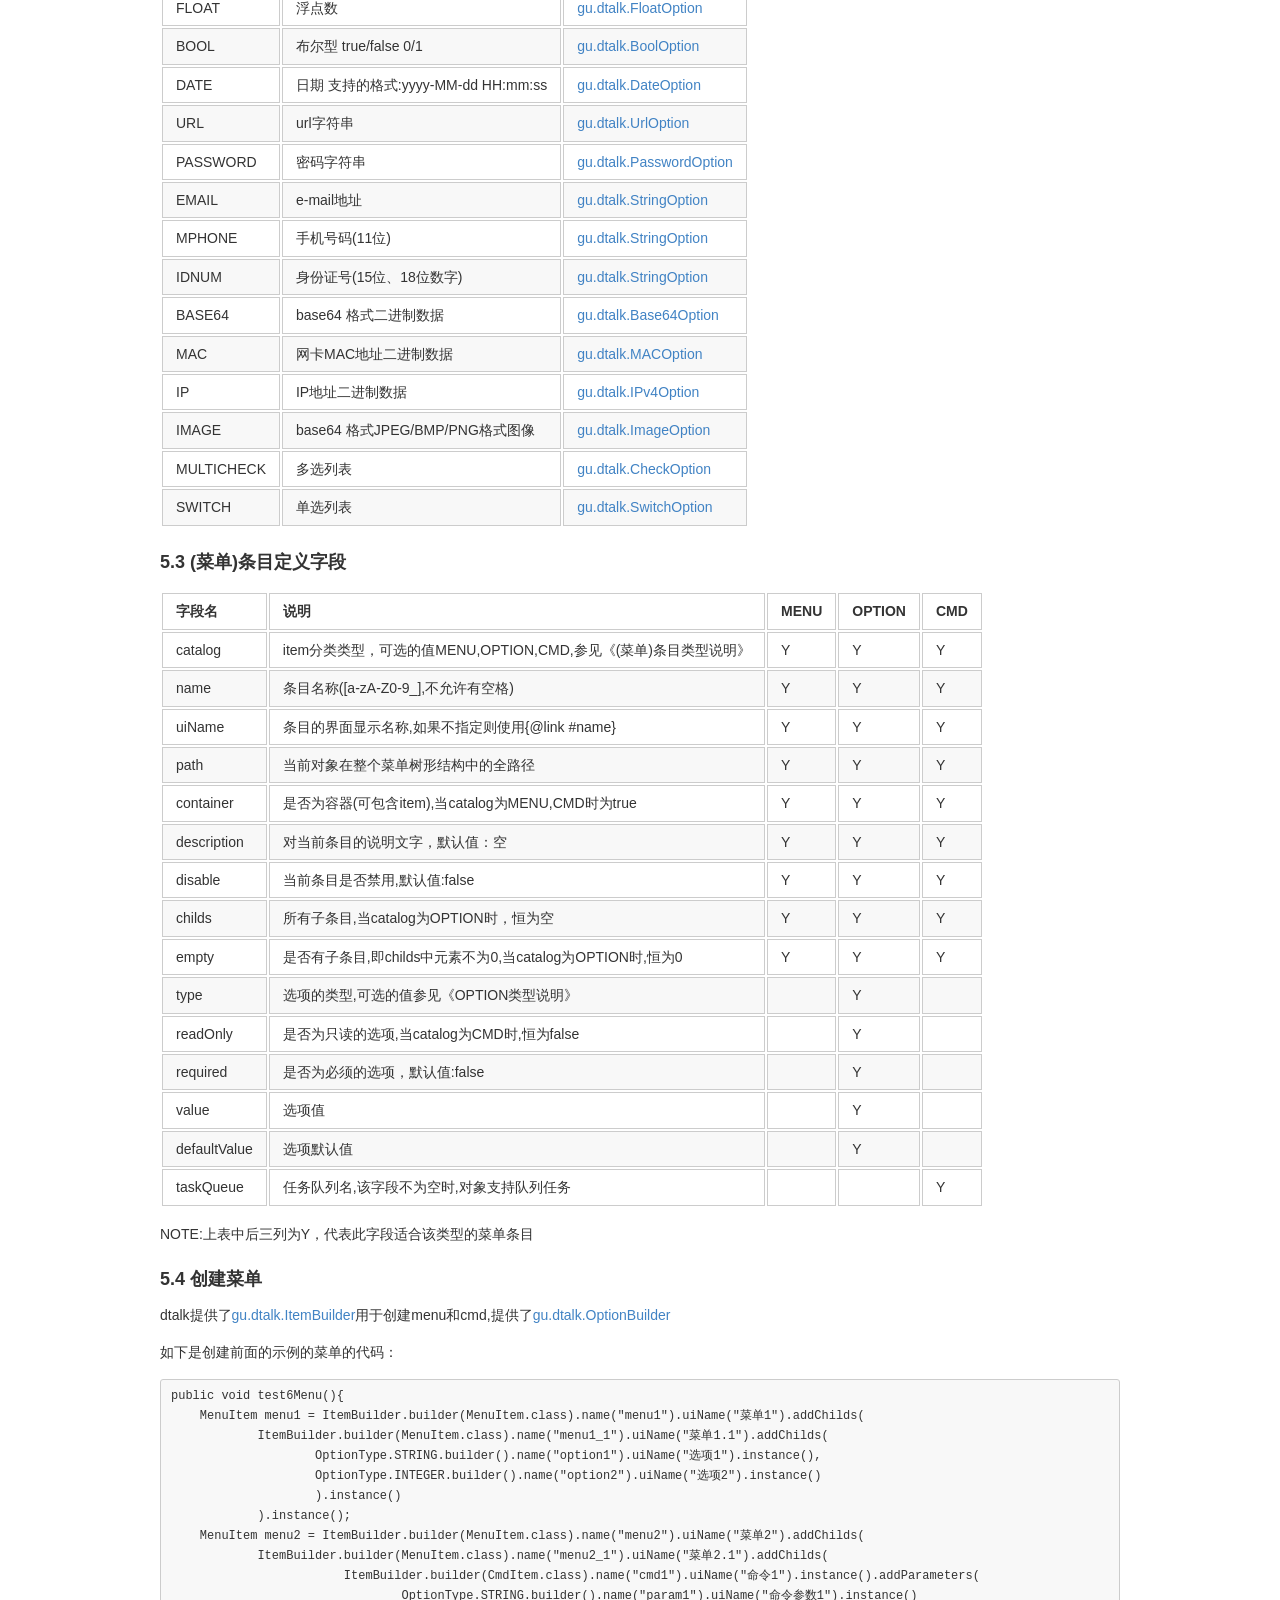
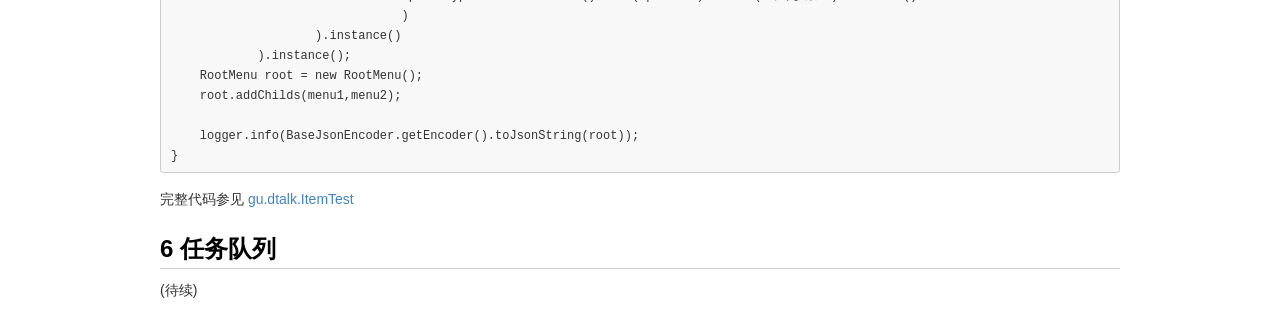
==== commit ad2e079b: "update MANUAL.md" ====
--- a/manual/MANUAL.html
+++ b/manual/MANUAL.html
@@ -623,7 +623,7 @@
 <tbody>
 <tr>
 	<td align="left">catalog</td>
-	<td align="left">item分类类型，可选的值MENU,OPTION,CMD</td>
+	<td align="left">item分类类型，可选的值MENU,OPTION,CMD,参见《(菜单)条目类型说明》</td>
 	<td align="left">Y</td>
 	<td align="left">Y</td>
 	<td align="left">Y</td>
@@ -729,6 +729,31 @@
 </tbody>
 </table>
 <p>NOTE:上表中后三列为Y，代表此字段适合该类型的菜单条目</p>
+<h3>创建菜单</h3>
+<p>dtalk提供了<a href="../dtalk-base/src/main/java/gu/dtalk/ItemBuilder.java">gu.dtalk.ItemBuilder</a>用于创建menu和cmd,提供了<a href="..dtalk-base/src/main/java/gu/dtalk/OptionBuilder.java">gu.dtalk.OptionBuilder</a></p>
+<p>如下是创建前面的示例的菜单的代码：</p>
+<pre><code>public void test6Menu(){
+    MenuItem menu1 = ItemBuilder.builder(MenuItem.class).name(&quot;menu1&quot;).uiName(&quot;菜单1&quot;).addChilds(
+            ItemBuilder.builder(MenuItem.class).name(&quot;menu1_1&quot;).uiName(&quot;菜单1.1&quot;).addChilds(
+                    OptionType.STRING.builder().name(&quot;option1&quot;).uiName(&quot;选项1&quot;).instance(),
+                    OptionType.INTEGER.builder().name(&quot;option2&quot;).uiName(&quot;选项2&quot;).instance()
+                    ).instance()
+            ).instance();
+    MenuItem menu2 = ItemBuilder.builder(MenuItem.class).name(&quot;menu2&quot;).uiName(&quot;菜单2&quot;).addChilds(
+            ItemBuilder.builder(MenuItem.class).name(&quot;menu2_1&quot;).uiName(&quot;菜单2.1&quot;).addChilds(
+                        ItemBuilder.builder(CmdItem.class).name(&quot;cmd1&quot;).uiName(&quot;命令1&quot;).instance().addParameters(
+                                OptionType.STRING.builder().name(&quot;param1&quot;).uiName(&quot;命令参数1&quot;).instance()
+                                )
+                    ).instance()
+            ).instance();
+    RootMenu root = new RootMenu();
+    root.addChilds(menu1,menu2);
+
+    logger.info(BaseJsonEncoder.getEncoder().toJsonString(root));
+}
+</code></pre>
+
+<p>完整代码参见 <a href="../dtalk-base/src/test/java/gu/dtalk/ItemTest.java">gu.dtalk.ItemTest</a></p>
 <h2>任务队列</h2>
 <p>(待续)</p>
 
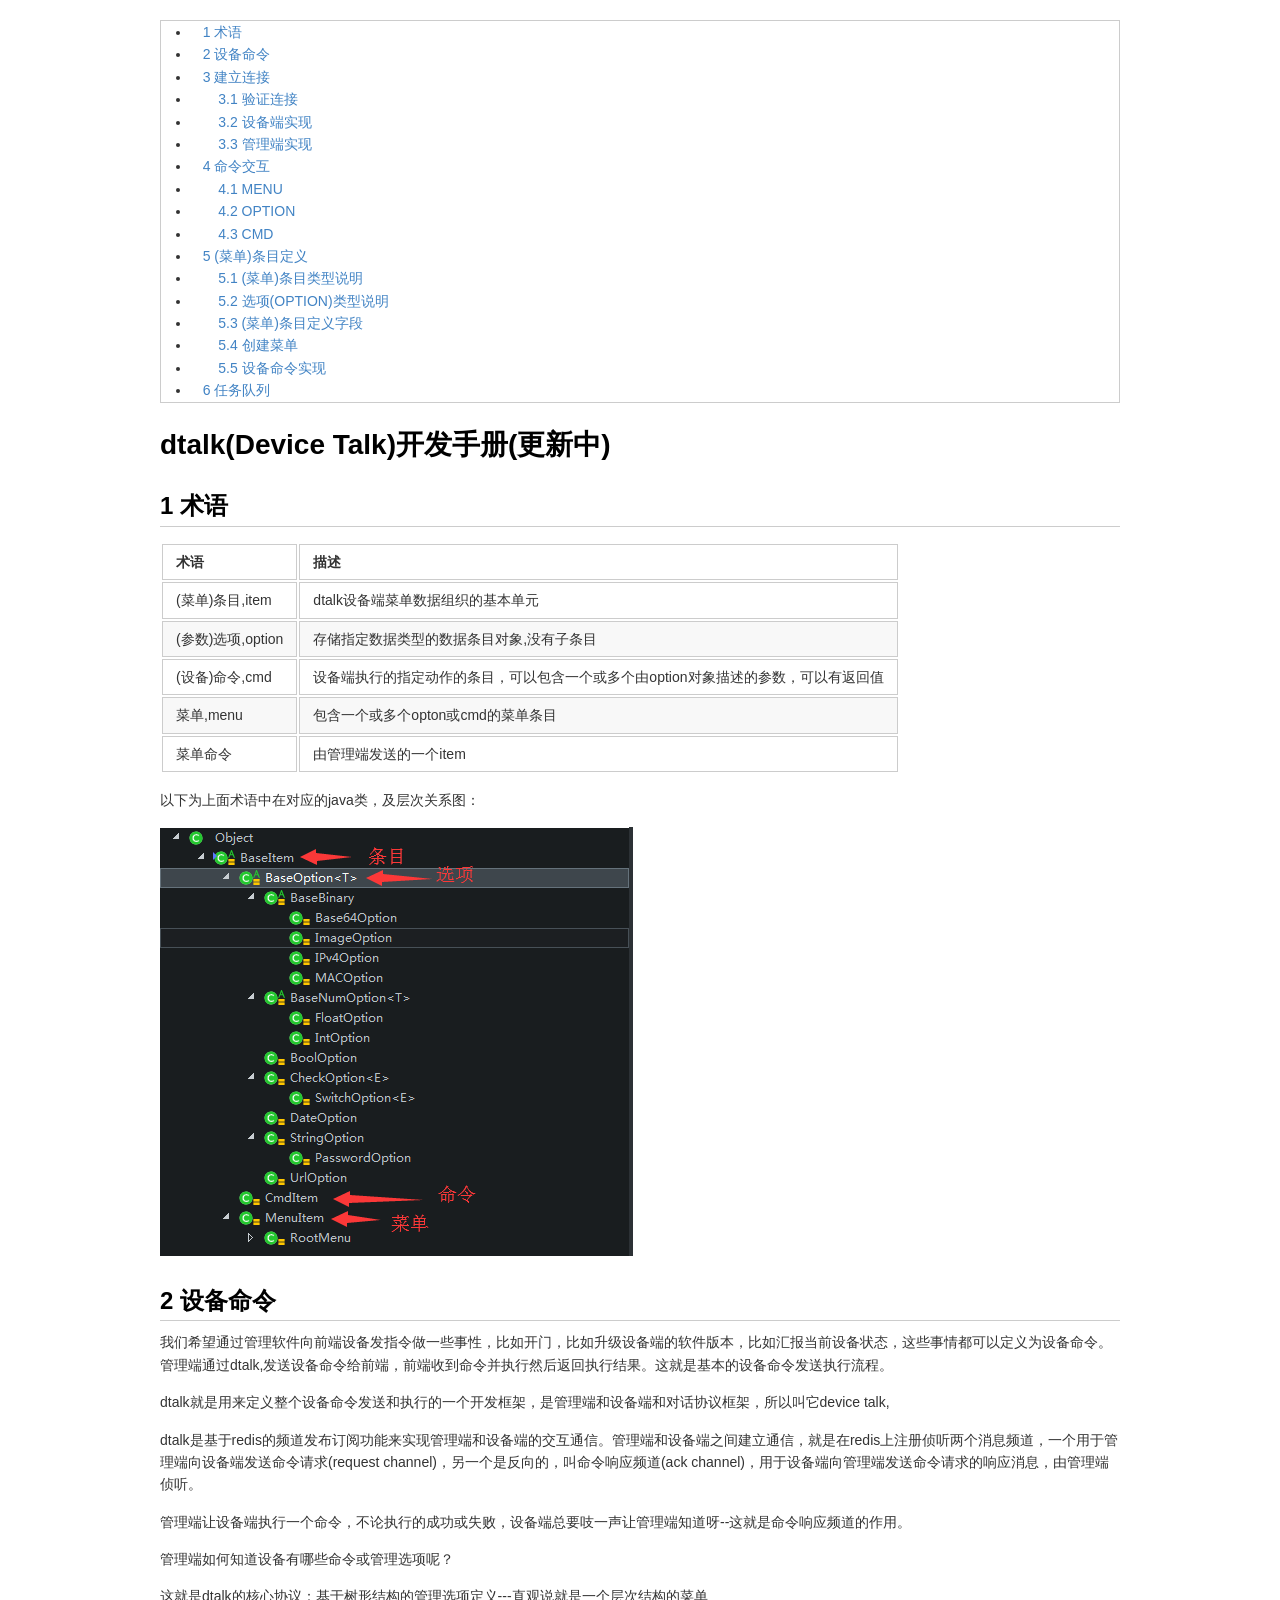
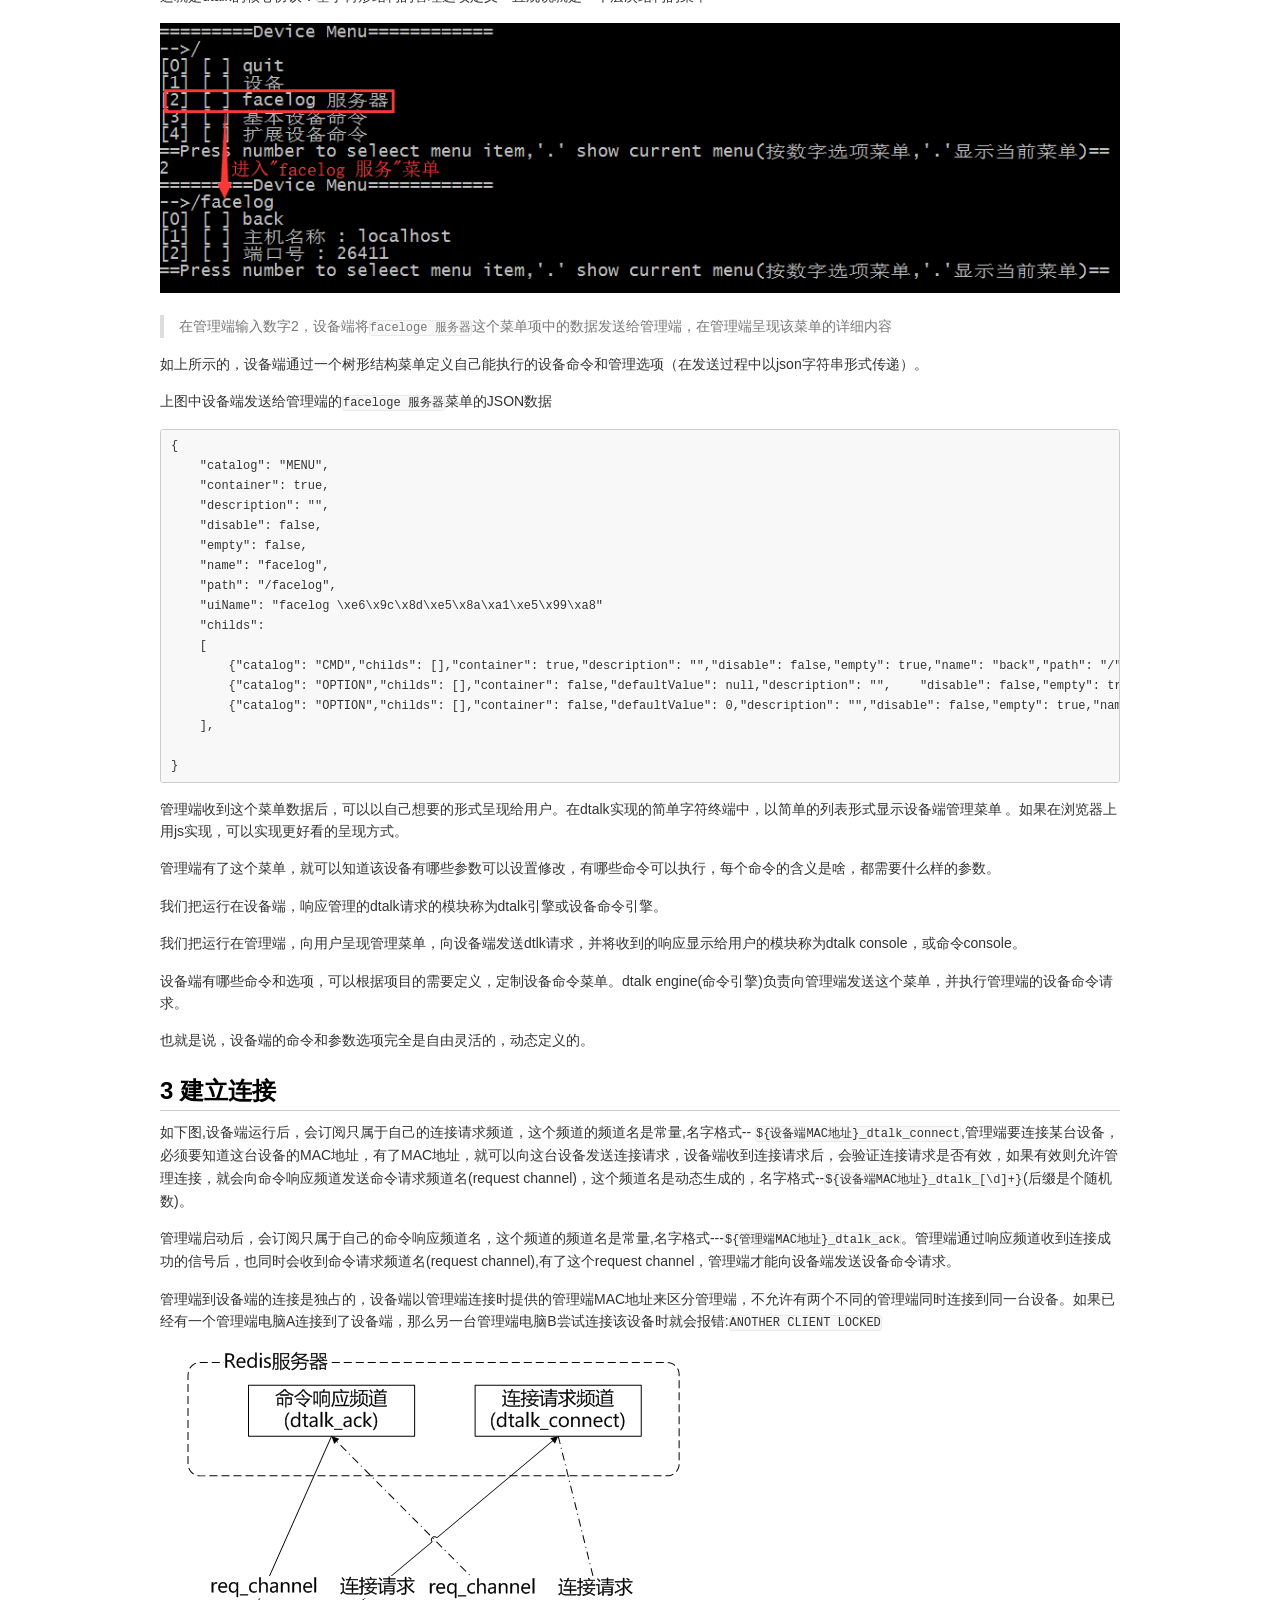
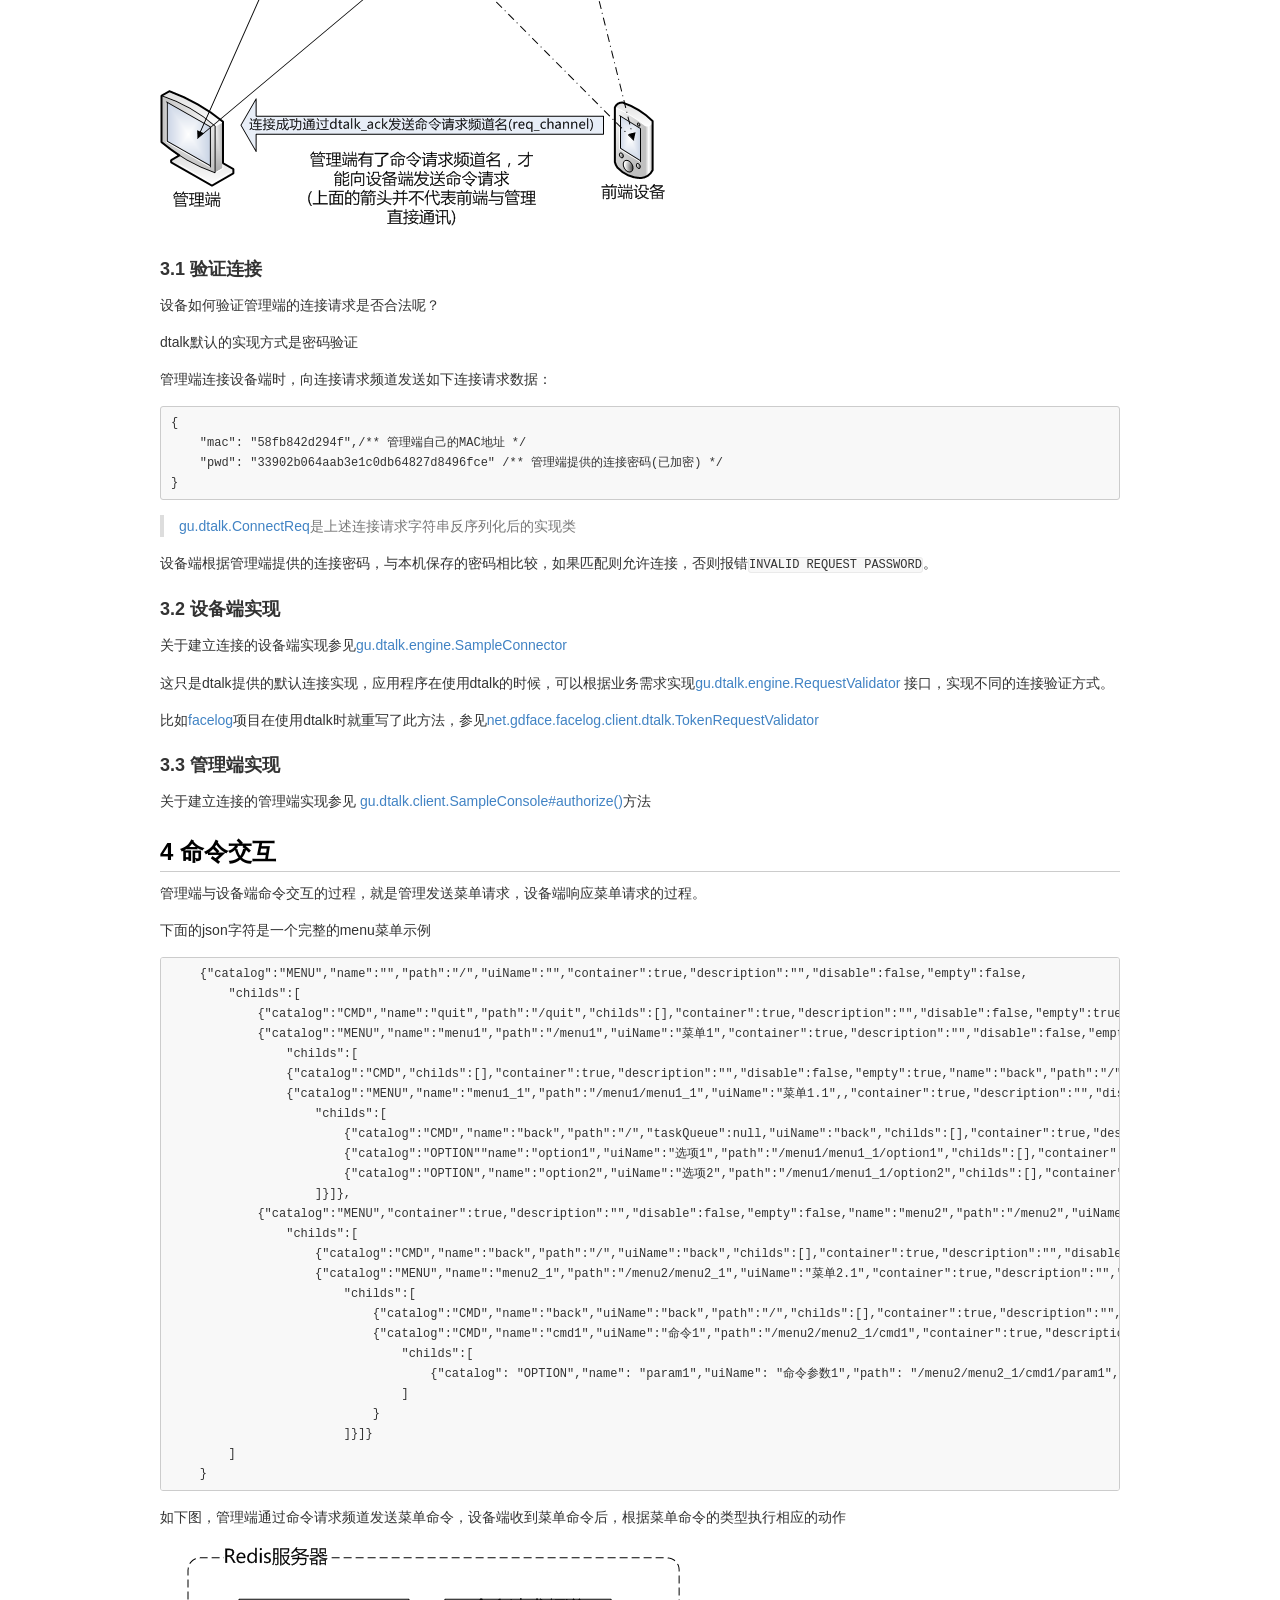
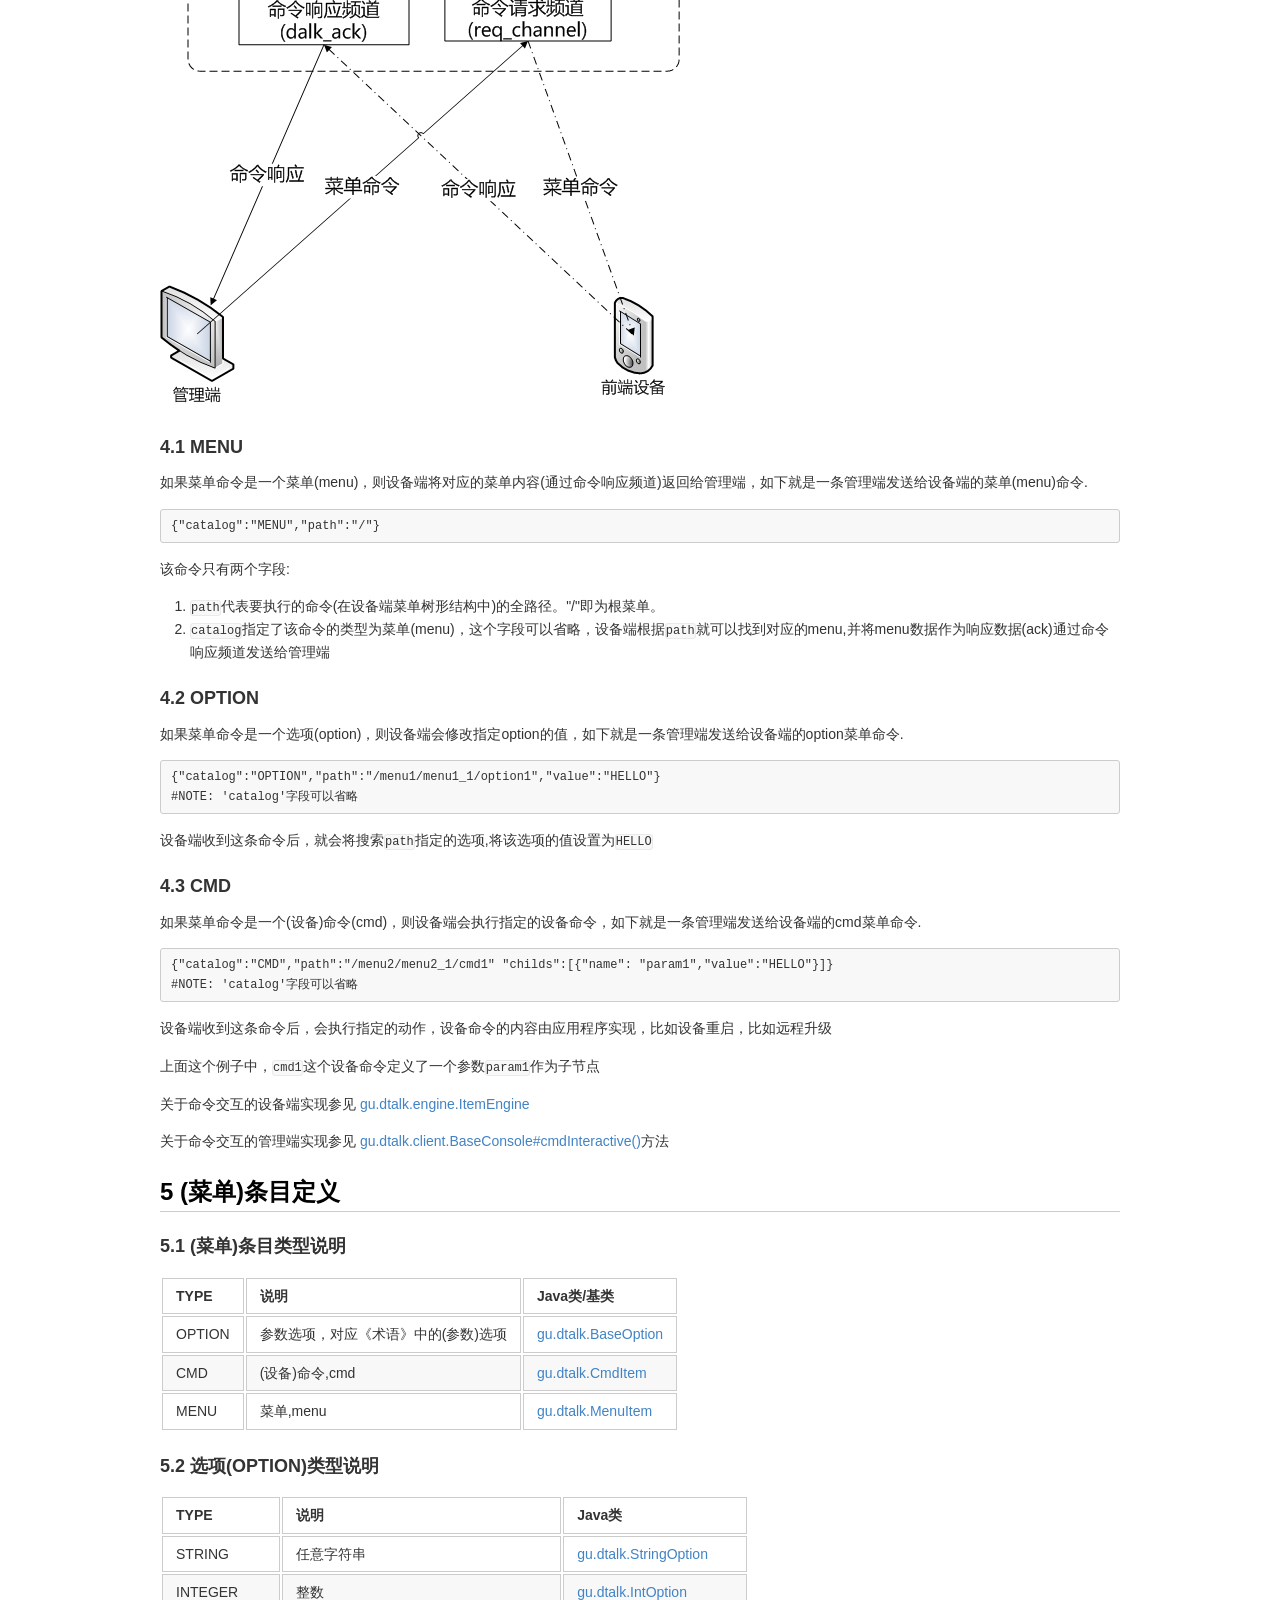
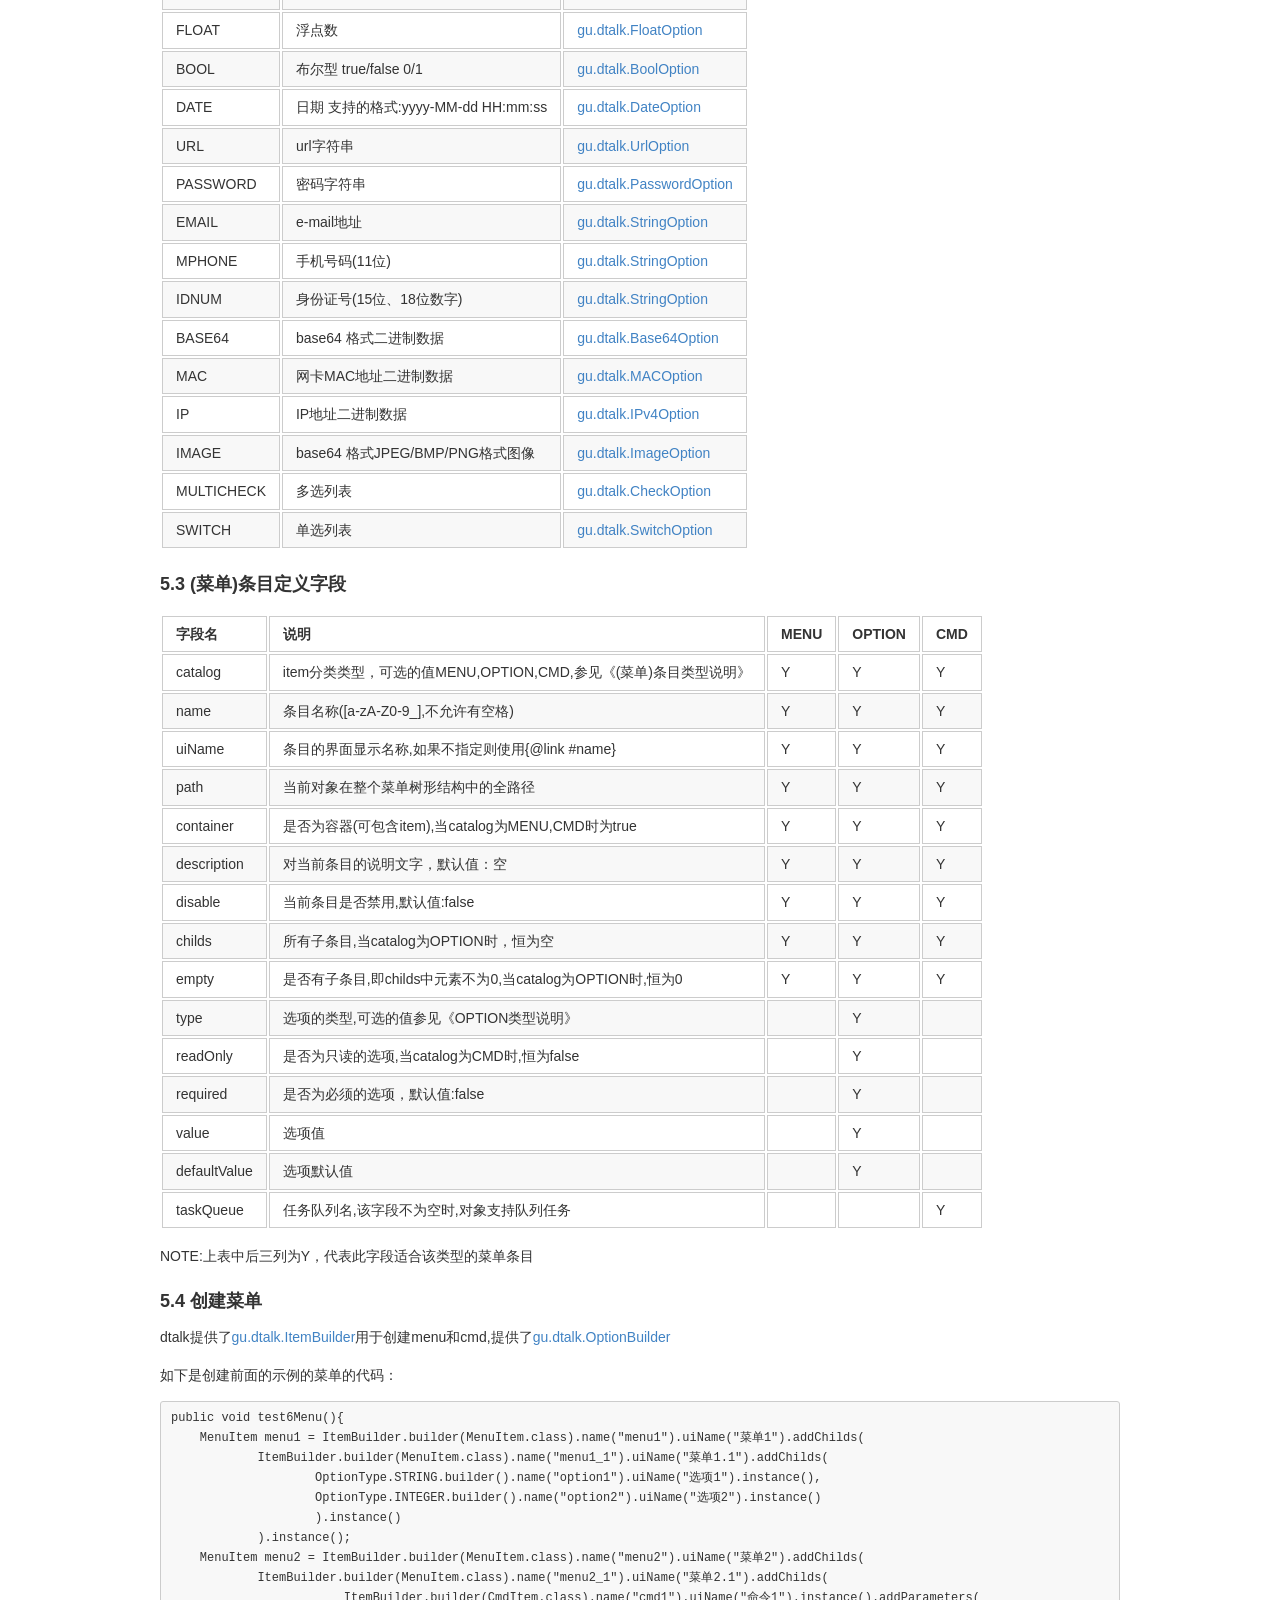
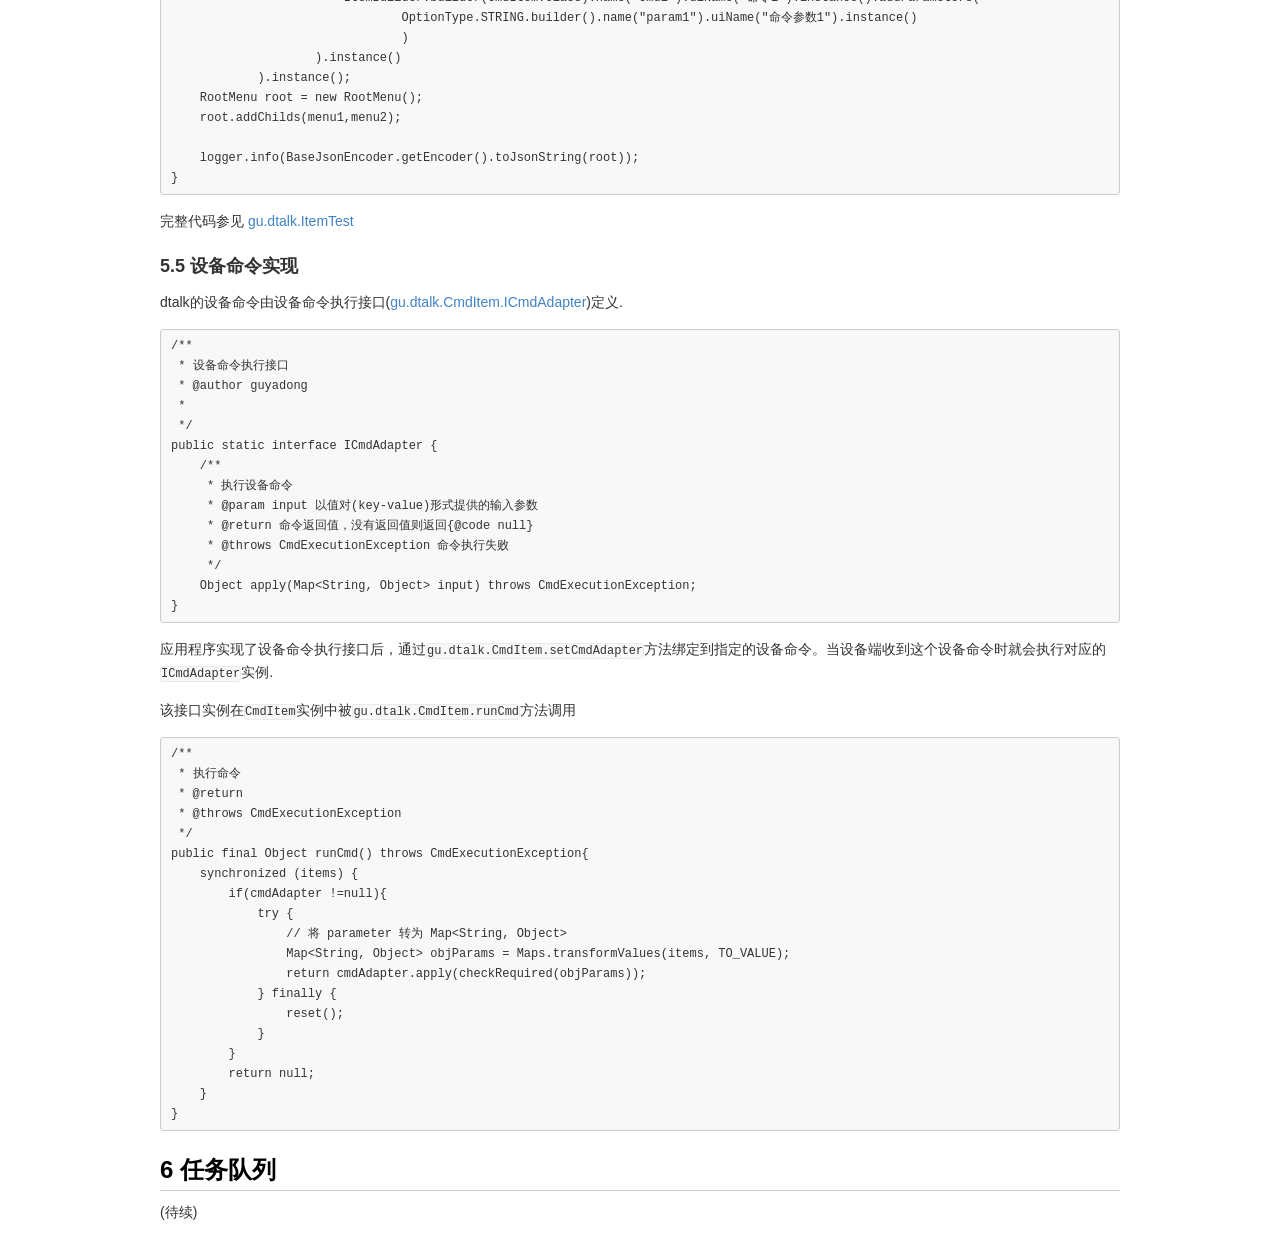
==== commit 0ed6afa8: "update MANUAL.md" ====
--- a/manual/MANUAL.html
+++ b/manual/MANUAL.html
@@ -754,6 +754,47 @@
 </code></pre>
 
 <p>完整代码参见 <a href="../dtalk-base/src/test/java/gu/dtalk/ItemTest.java">gu.dtalk.ItemTest</a></p>
+<h3>设备命令实现</h3>
+<p>dtalk的设备命令由设备命令执行接口(<a href="../dtalk-base/src/main/java/gu/dtalk/CmdItem.java">gu.dtalk.CmdItem.ICmdAdapter</a>)定义.</p>
+<pre><code>/**
+ * 设备命令执行接口
+ * @author guyadong
+ *
+ */
+public static interface ICmdAdapter {
+    /**
+     * 执行设备命令
+     * @param input 以值对(key-value)形式提供的输入参数
+     * @return 命令返回值，没有返回值则返回{@code null}
+     * @throws CmdExecutionException 命令执行失败
+     */
+    Object apply(Map&lt;String, Object&gt; input) throws CmdExecutionException;
+}
+</code></pre>
+
+<p>应用程序实现了设备命令执行接口后，通过<code>gu.dtalk.CmdItem.setCmdAdapter</code>方法绑定到指定的设备命令。当设备端收到这个设备命令时就会执行对应的<code>ICmdAdapter</code>实例.</p>
+<p>该接口实例在<code>CmdItem</code>实例中被<code>gu.dtalk.CmdItem.runCmd</code>方法调用 </p>
+<pre><code>/**
+ * 执行命令
+ * @return
+ * @throws CmdExecutionException
+ */
+public final Object runCmd() throws CmdExecutionException{
+    synchronized (items) {
+        if(cmdAdapter !=null){
+            try {
+                // 将 parameter 转为 Map&lt;String, Object&gt;
+                Map&lt;String, Object&gt; objParams = Maps.transformValues(items, TO_VALUE);
+                return cmdAdapter.apply(checkRequired(objParams));                  
+            } finally {
+                reset();
+            }
+        }
+        return null;
+    }
+}
+</code></pre>
+
 <h2>任务队列</h2>
 <p>(待续)</p>
 
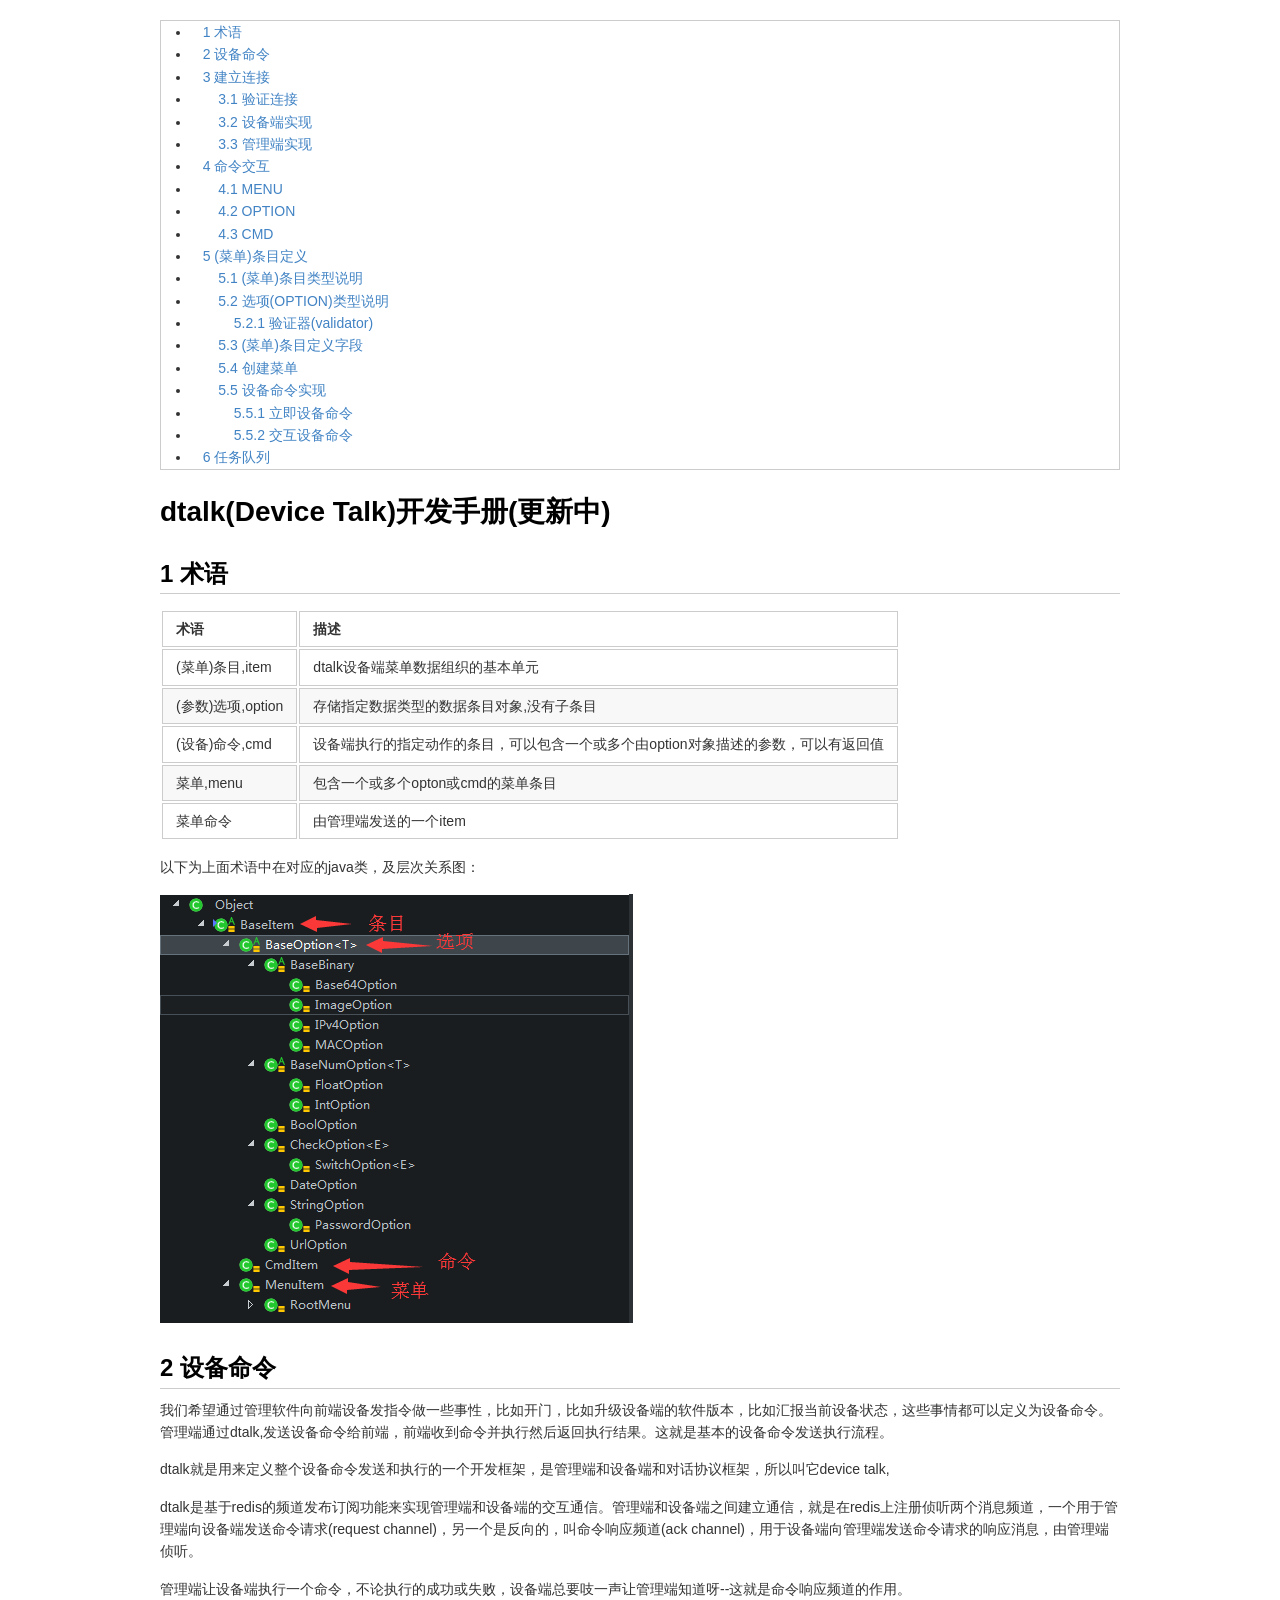
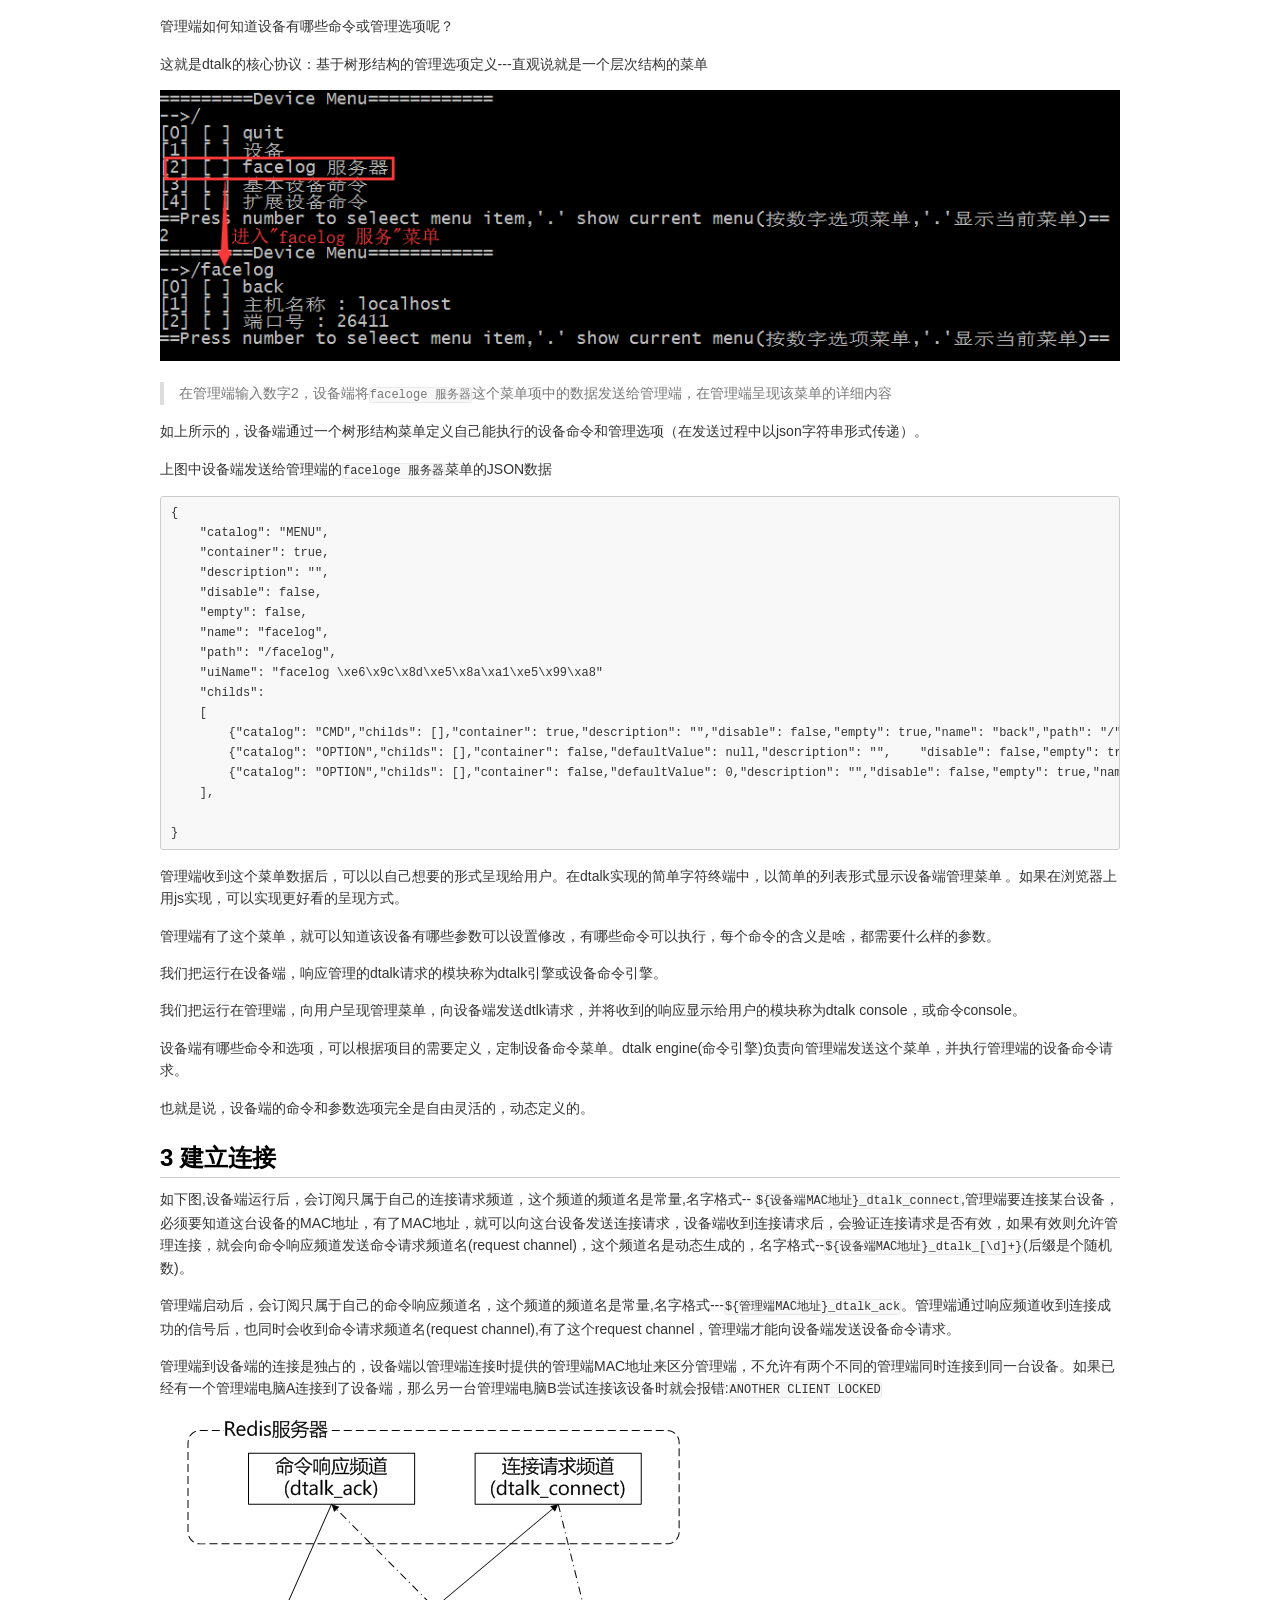
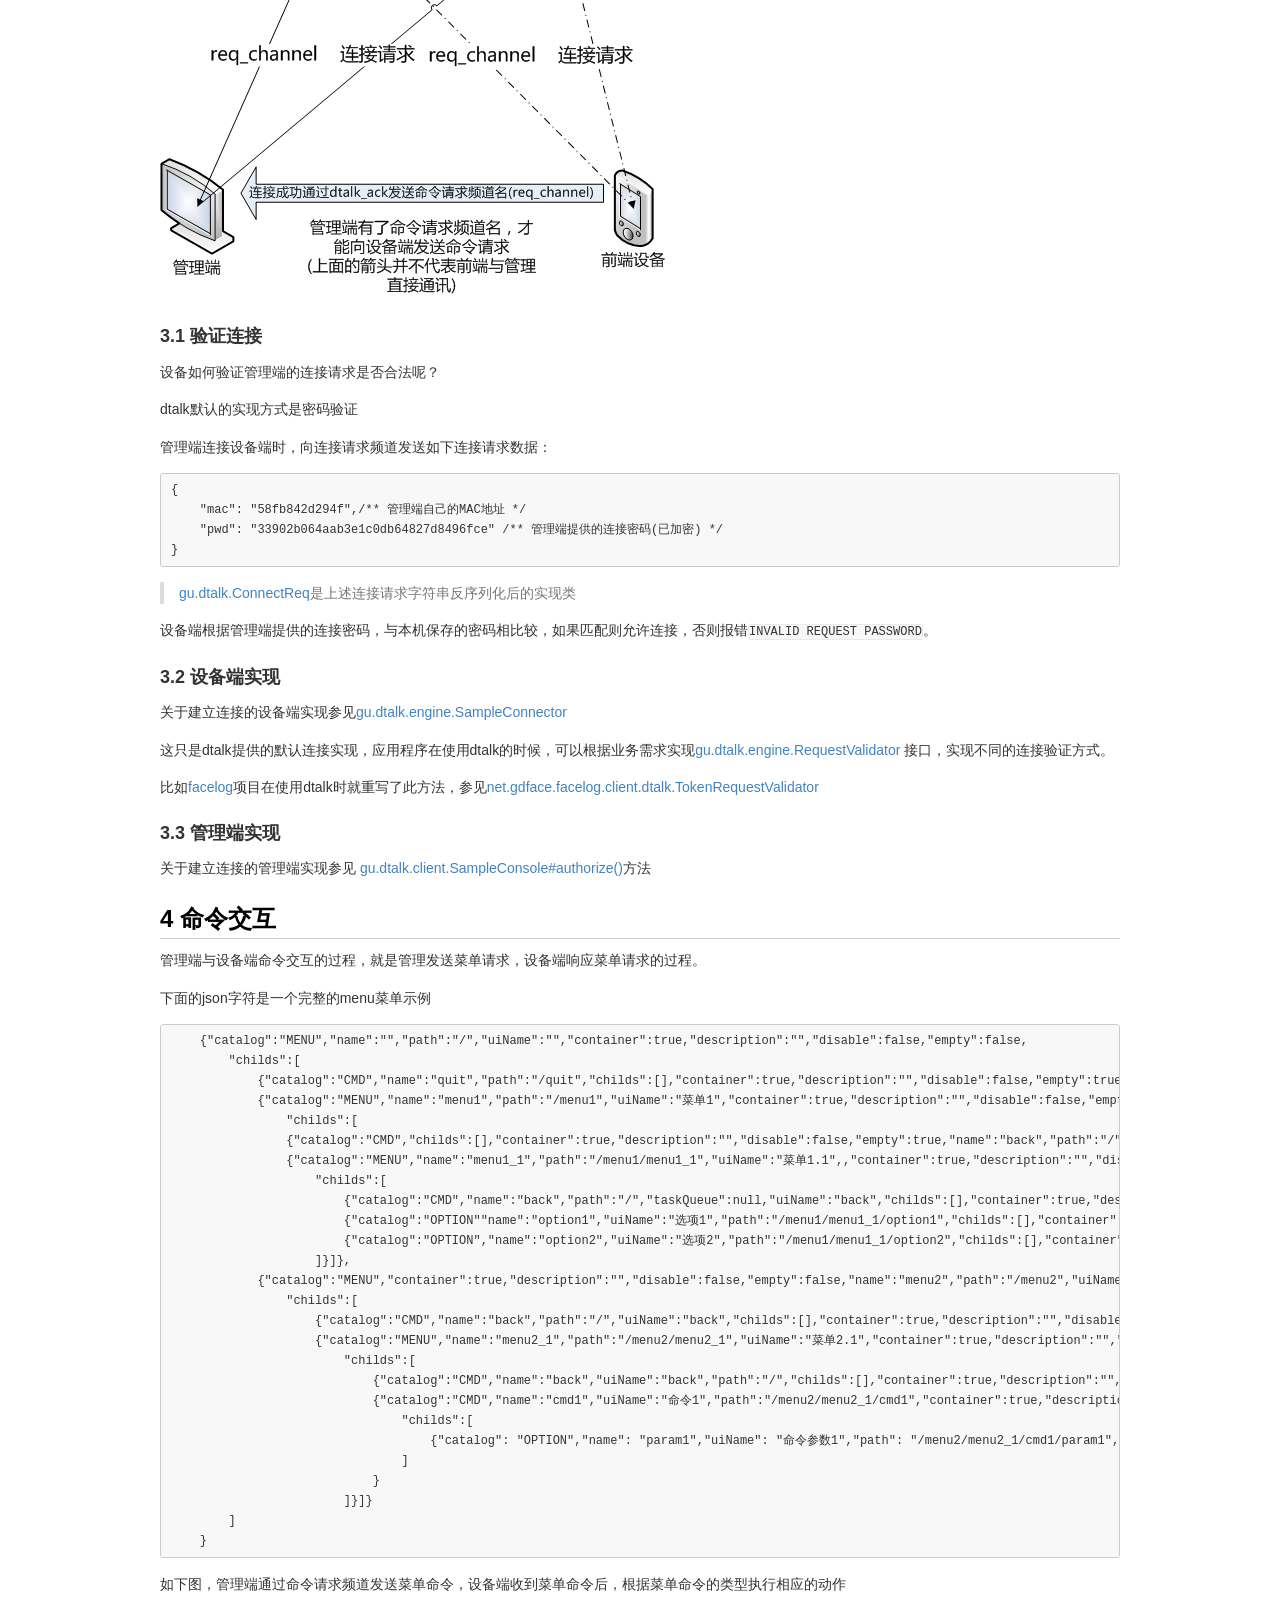
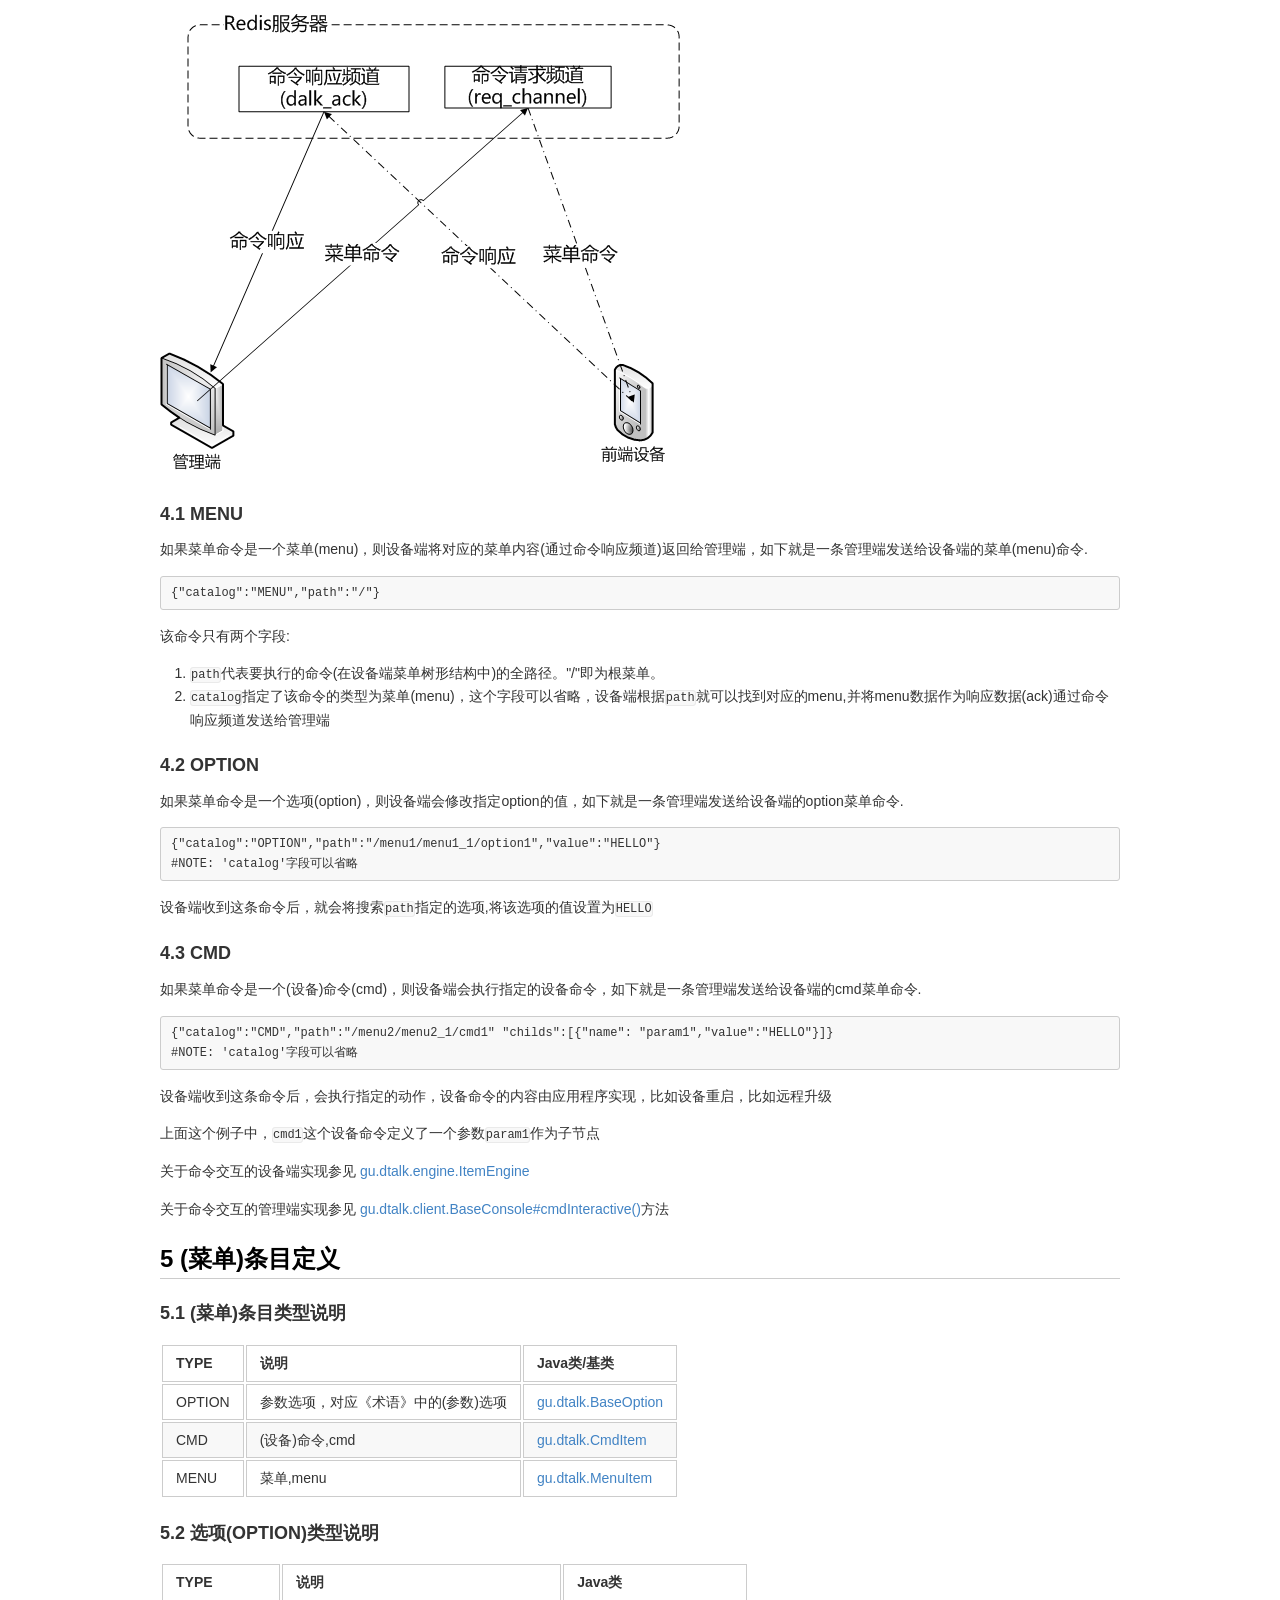
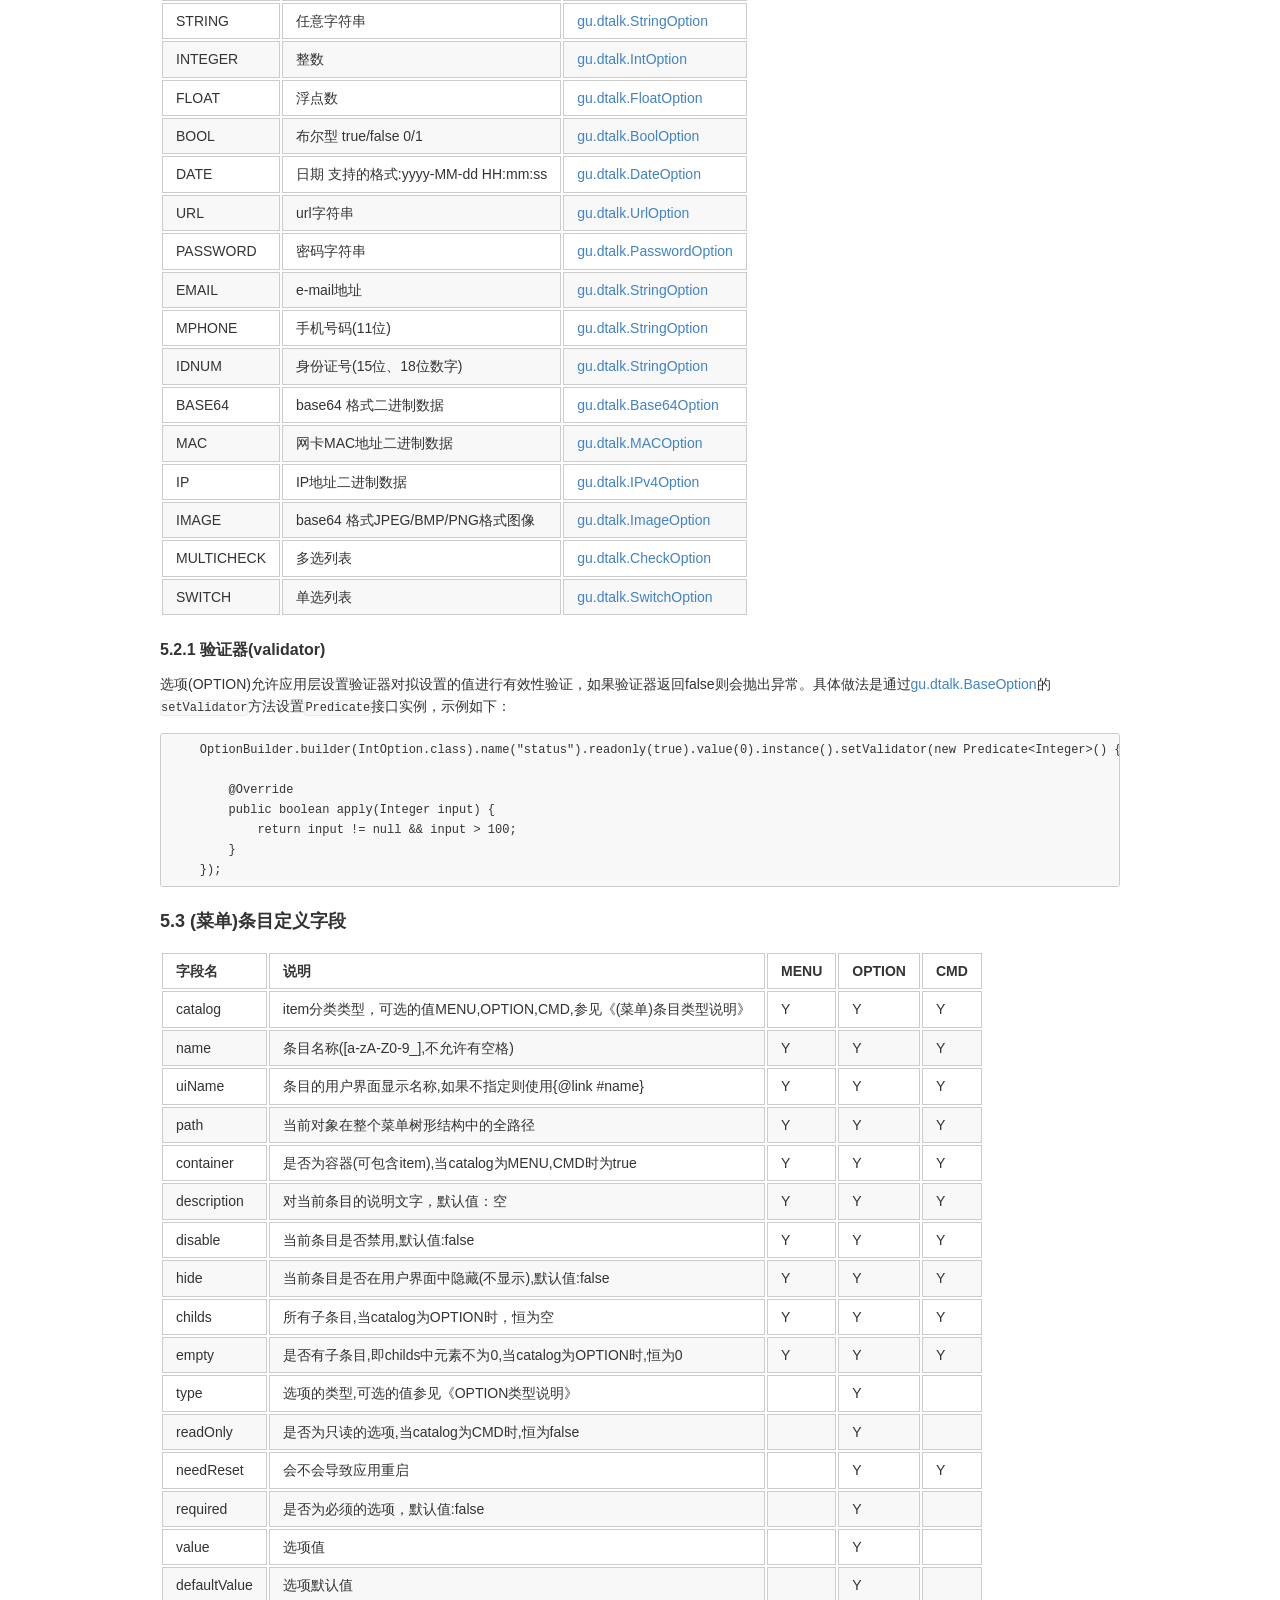
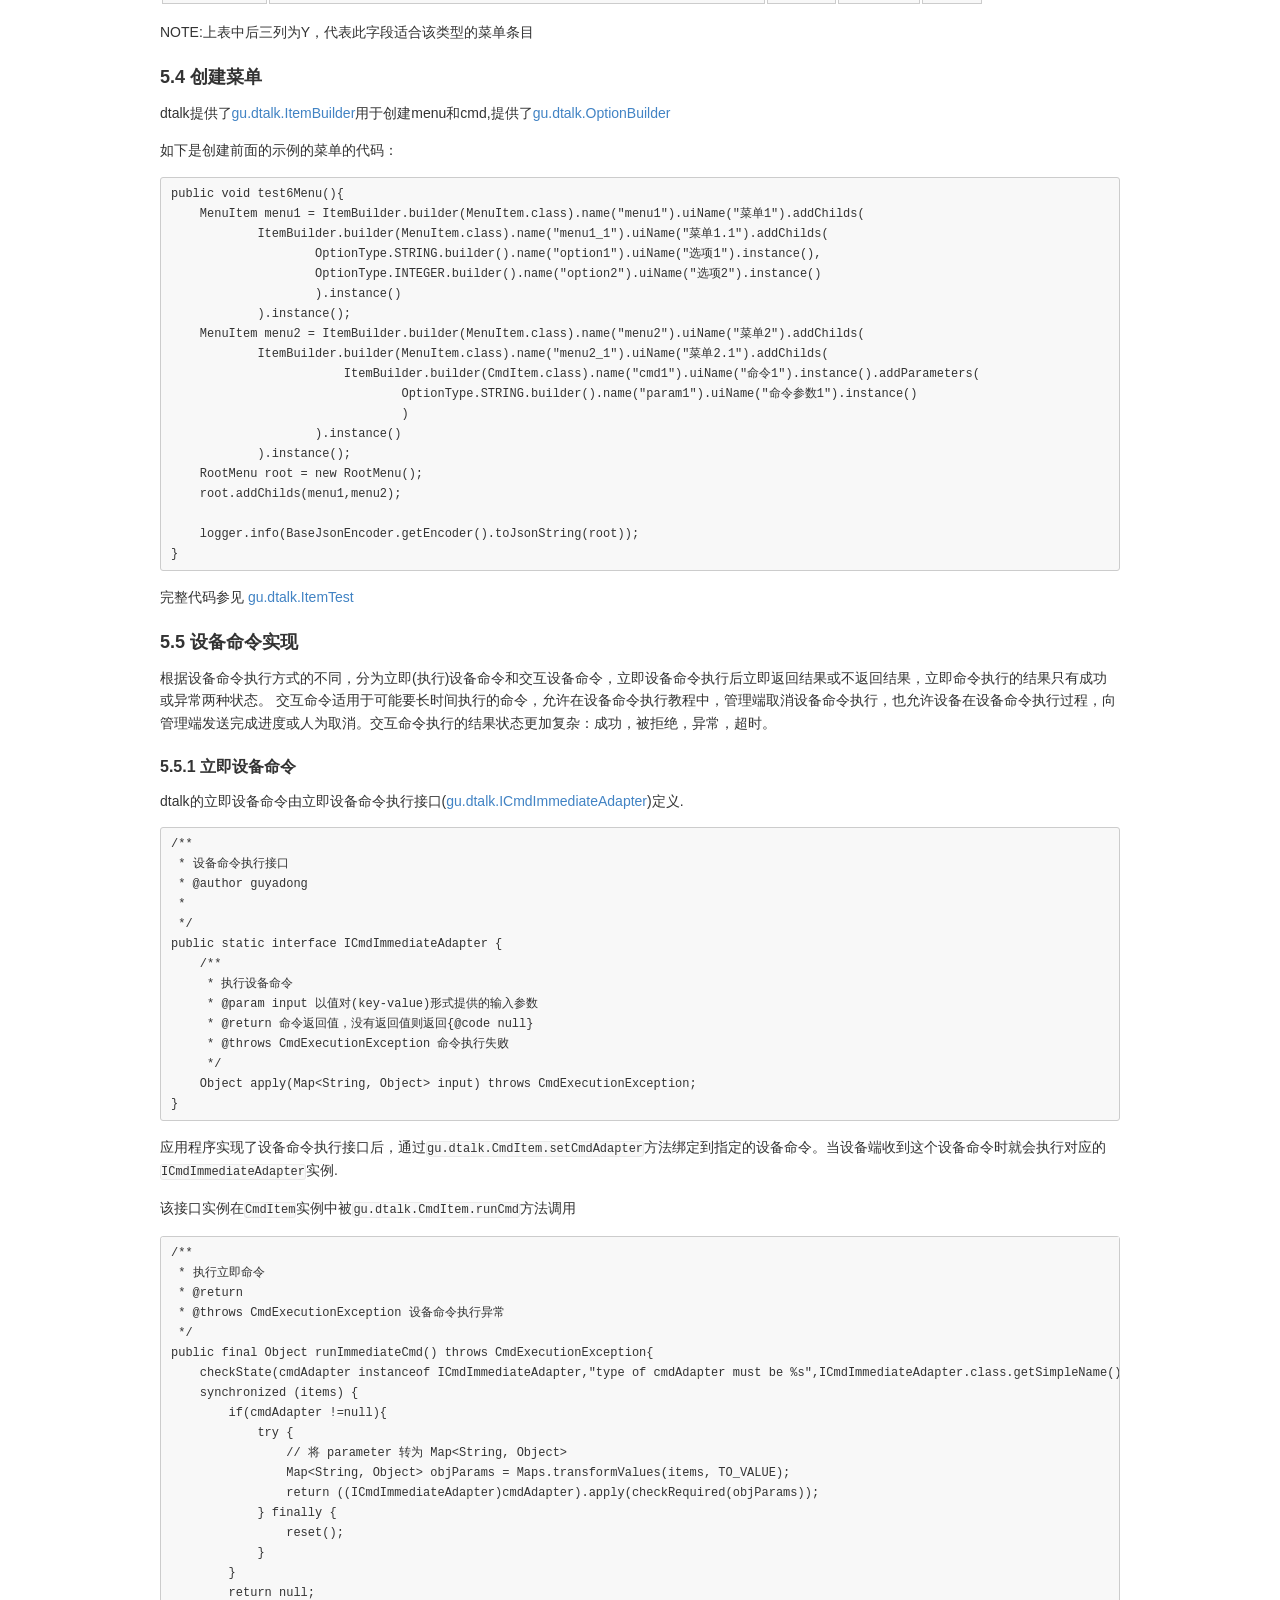
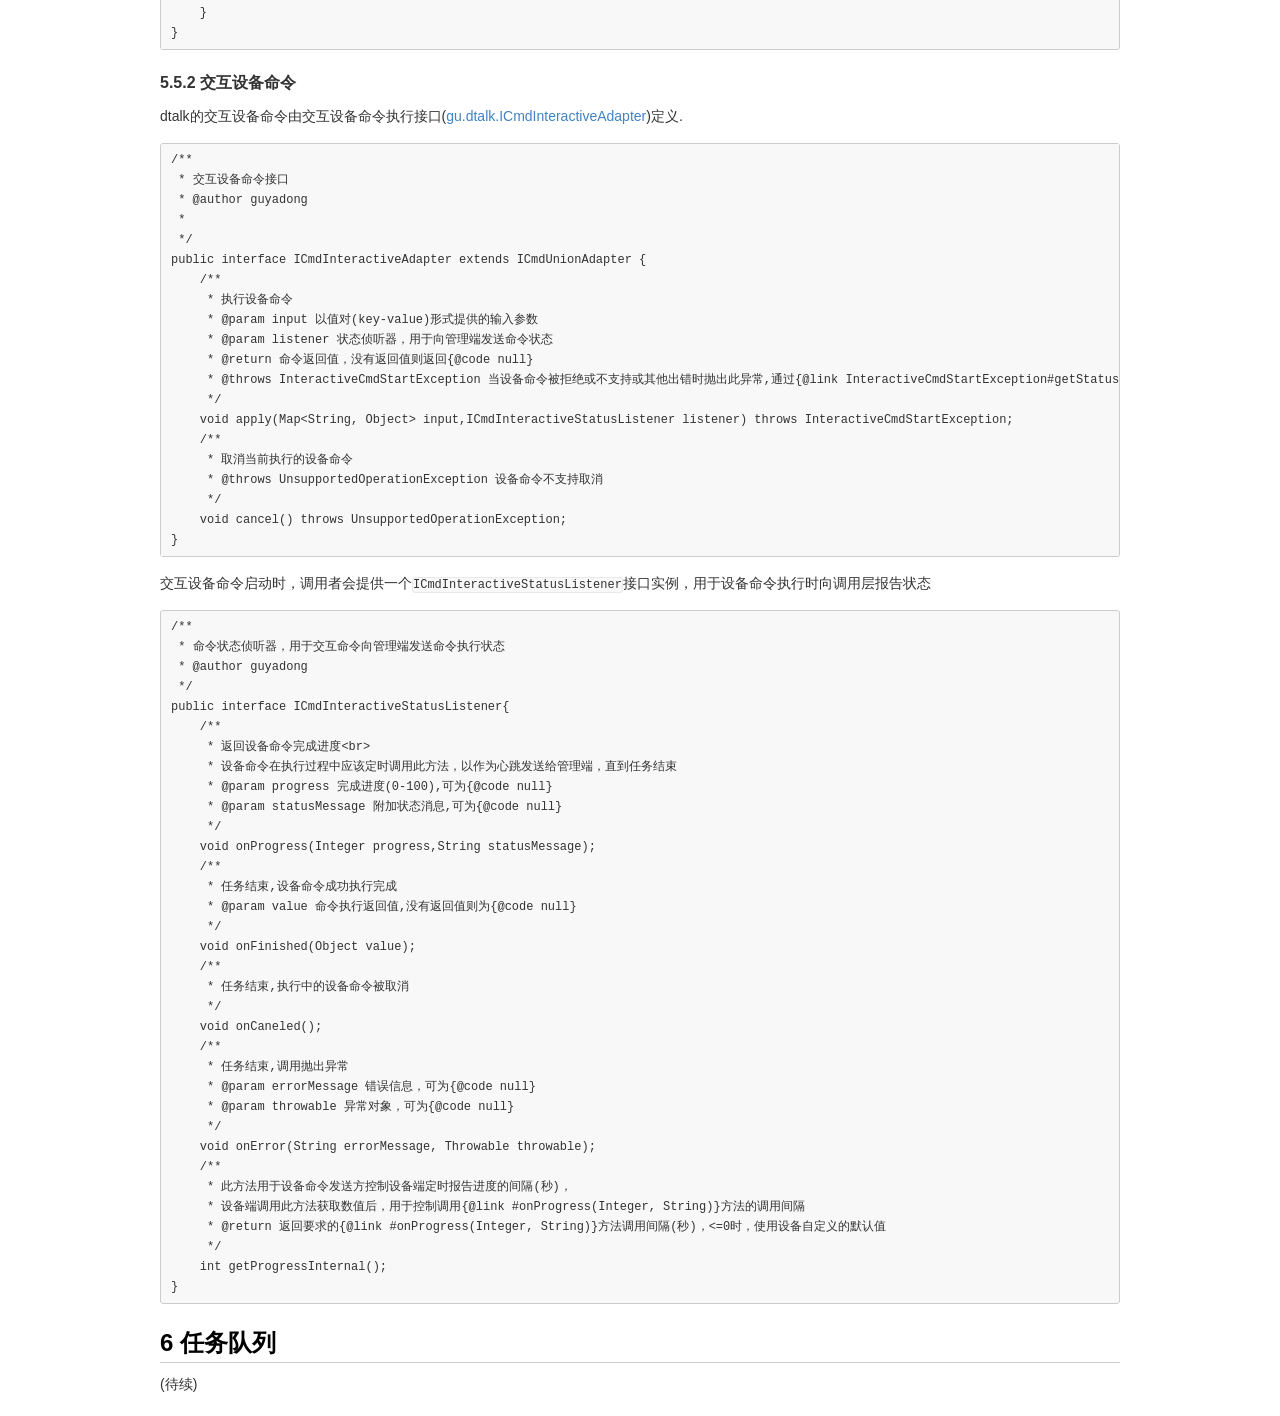
==== commit 4ebf48d3: "更新手册，删除 CmdItem中的taskQueue字段" ====
--- a/manual/MANUAL.html
+++ b/manual/MANUAL.html
@@ -609,6 +609,17 @@
 </tr>
 </tbody>
 </table>
+<h4>验证器(validator)</h4>
+<p>选项(OPTION)允许应用层设置验证器对拟设置的值进行有效性验证，如果验证器返回false则会抛出异常。具体做法是通过<a href="../dtalk-base/src/main/java/gu/dtalk/BaseOption.java">gu.dtalk.BaseOption</a>的<code>setValidator</code>方法设置<code>Predicate</code>接口实例，示例如下：</p>
+<pre><code>    OptionBuilder.builder(IntOption.class).name(&quot;status&quot;).readonly(true).value(0).instance().setValidator(new Predicate&lt;Integer&gt;() {
+
+        @Override
+        public boolean apply(Integer input) {
+            return input != null &amp;&amp; input &gt; 100;
+        }
+    });
+</code></pre>
+
 <h3>(菜单)条目定义字段</h3>
 <table>
 <thead>
@@ -637,7 +648,7 @@
 </tr>
 <tr>
 	<td align="left">uiName</td>
-	<td align="left">条目的界面显示名称,如果不指定则使用{@link #name}</td>
+	<td align="left">条目的用户界面显示名称,如果不指定则使用{@link #name}</td>
 	<td align="left">Y</td>
 	<td align="left">Y</td>
 	<td align="left">Y</td>
@@ -671,6 +682,13 @@
 	<td align="left">Y</td>
 </tr>
 <tr>
+	<td align="left">hide</td>
+	<td align="left">当前条目是否在用户界面中隐藏(不显示),默认值:false</td>
+	<td align="left">Y</td>
+	<td align="left">Y</td>
+	<td align="left">Y</td>
+</tr>
+<tr>
 	<td align="left">childs</td>
 	<td align="left">所有子条目,当catalog为OPTION时，恒为空</td>
 	<td align="left">Y</td>
@@ -699,6 +717,13 @@
 	<td align="left"></td>
 </tr>
 <tr>
+	<td align="left">needReset</td>
+	<td align="left">会不会导致应用重启</td>
+	<td align="left"></td>
+	<td align="left">Y</td>
+	<td align="left">Y</td>
+</tr>
+<tr>
 	<td align="left">required</td>
 	<td align="left">是否为必须的选项，默认值:false</td>
 	<td align="left"></td>
@@ -718,13 +743,6 @@
 	<td align="left"></td>
 	<td align="left">Y</td>
 	<td align="left"></td>
-</tr>
-<tr>
-	<td align="left">taskQueue</td>
-	<td align="left">任务队列名,该字段不为空时,对象支持队列任务</td>
-	<td align="left"></td>
-	<td align="left"></td>
-	<td align="left">Y</td>
 </tr>
 </tbody>
 </table>
@@ -755,13 +773,16 @@
 
 <p>完整代码参见 <a href="../dtalk-base/src/test/java/gu/dtalk/ItemTest.java">gu.dtalk.ItemTest</a></p>
 <h3>设备命令实现</h3>
-<p>dtalk的设备命令由设备命令执行接口(<a href="../dtalk-base/src/main/java/gu/dtalk/CmdItem.java">gu.dtalk.CmdItem.ICmdAdapter</a>)定义.</p>
+<p>根据设备命令执行方式的不同，分为立即(执行)设备命令和交互设备命令，立即设备命令执行后立即返回结果或不返回结果，立即命令执行的结果只有成功或异常两种状态。
+交互命令适用于可能要长时间执行的命令，允许在设备命令执行教程中，管理端取消设备命令执行，也允许设备在设备命令执行过程，向管理端发送完成进度或人为取消。交互命令执行的结果状态更加复杂：成功，被拒绝，异常，超时。</p>
+<h4>立即设备命令</h4>
+<p>dtalk的立即设备命令由立即设备命令执行接口(<a href="../dtalk-base/src/main/java/gu/dtalk/ICmdImmediateAdapter.java">gu.dtalk.ICmdImmediateAdapter</a>)定义.</p>
 <pre><code>/**
  * 设备命令执行接口
  * @author guyadong
  *
  */
-public static interface ICmdAdapter {
+public static interface ICmdImmediateAdapter {
     /**
      * 执行设备命令
      * @param input 以值对(key-value)形式提供的输入参数
@@ -772,20 +793,21 @@
 }
 </code></pre>
 
-<p>应用程序实现了设备命令执行接口后，通过<code>gu.dtalk.CmdItem.setCmdAdapter</code>方法绑定到指定的设备命令。当设备端收到这个设备命令时就会执行对应的<code>ICmdAdapter</code>实例.</p>
+<p>应用程序实现了设备命令执行接口后，通过<code>gu.dtalk.CmdItem.setCmdAdapter</code>方法绑定到指定的设备命令。当设备端收到这个设备命令时就会执行对应的<code>ICmdImmediateAdapter</code>实例.</p>
 <p>该接口实例在<code>CmdItem</code>实例中被<code>gu.dtalk.CmdItem.runCmd</code>方法调用 </p>
 <pre><code>/**
- * 执行命令
+ * 执行立即命令
  * @return
- * @throws CmdExecutionException
+ * @throws CmdExecutionException 设备命令执行异常
  */
-public final Object runCmd() throws CmdExecutionException{
+public final Object runImmediateCmd() throws CmdExecutionException{
+    checkState(cmdAdapter instanceof ICmdImmediateAdapter,&quot;type of cmdAdapter must be %s&quot;,ICmdImmediateAdapter.class.getSimpleName());
     synchronized (items) {
         if(cmdAdapter !=null){
             try {
                 // 将 parameter 转为 Map&lt;String, Object&gt;
                 Map&lt;String, Object&gt; objParams = Maps.transformValues(items, TO_VALUE);
-                return cmdAdapter.apply(checkRequired(objParams));                  
+                return ((ICmdImmediateAdapter)cmdAdapter).apply(checkRequired(objParams));                  
             } finally {
                 reset();
             }
@@ -795,6 +817,67 @@
 }
 </code></pre>
 
+<h4>交互设备命令</h4>
+<p>dtalk的交互设备命令由交互设备命令执行接口(<a href="../dtalk-base/src/main/java/gu/dtalk/ICmdInteractiveAdapter.java">gu.dtalk.ICmdInteractiveAdapter</a>)定义.</p>
+<pre><code>/**
+ * 交互设备命令接口
+ * @author guyadong
+ *
+ */
+public interface ICmdInteractiveAdapter extends ICmdUnionAdapter {
+    /**
+     * 执行设备命令
+     * @param input 以值对(key-value)形式提供的输入参数
+     * @param listener 状态侦听器，用于向管理端发送命令状态
+     * @return 命令返回值，没有返回值则返回{@code null}
+     * @throws InteractiveCmdStartException 当设备命令被拒绝或不支持或其他出错时抛出此异常,通过{@link InteractiveCmdStartException#getStatus() }获取状态类型
+     */
+    void apply(Map&lt;String, Object&gt; input,ICmdInteractiveStatusListener listener) throws InteractiveCmdStartException;
+    /**
+     * 取消当前执行的设备命令
+     * @throws UnsupportedOperationException 设备命令不支持取消
+     */
+    void cancel() throws UnsupportedOperationException;
+}
+</code></pre>
+
+<p>交互设备命令启动时，调用者会提供一个<code>ICmdInteractiveStatusListener</code>接口实例，用于设备命令执行时向调用层报告状态</p>
+<pre><code>/**
+ * 命令状态侦听器，用于交互命令向管理端发送命令执行状态
+ * @author guyadong
+ */
+public interface ICmdInteractiveStatusListener{
+    /**
+     * 返回设备命令完成进度&lt;br&gt;
+     * 设备命令在执行过程中应该定时调用此方法，以作为心跳发送给管理端，直到任务结束
+     * @param progress 完成进度(0-100),可为{@code null}
+     * @param statusMessage 附加状态消息,可为{@code null}
+     */
+    void onProgress(Integer progress,String statusMessage);
+    /**
+     * 任务结束,设备命令成功执行完成
+     * @param value 命令执行返回值,没有返回值则为{@code null}
+     */
+    void onFinished(Object value);
+    /**
+     * 任务结束,执行中的设备命令被取消
+     */
+    void onCaneled();
+    /**
+     * 任务结束,调用抛出异常
+     * @param errorMessage 错误信息，可为{@code null}
+     * @param throwable 异常对象，可为{@code null}
+     */
+    void onError(String errorMessage, Throwable throwable);
+    /**
+     * 此方法用于设备命令发送方控制设备端定时报告进度的间隔(秒)，
+     * 设备端调用此方法获取数值后，用于控制调用{@link #onProgress(Integer, String)}方法的调用间隔
+     * @return 返回要求的{@link #onProgress(Integer, String)}方法调用间隔(秒)，&lt;=0时，使用设备自定义的默认值
+     */
+    int getProgressInternal();
+}
+</code></pre>
+
 <h2>任务队列</h2>
 <p>(待续)</p>
 
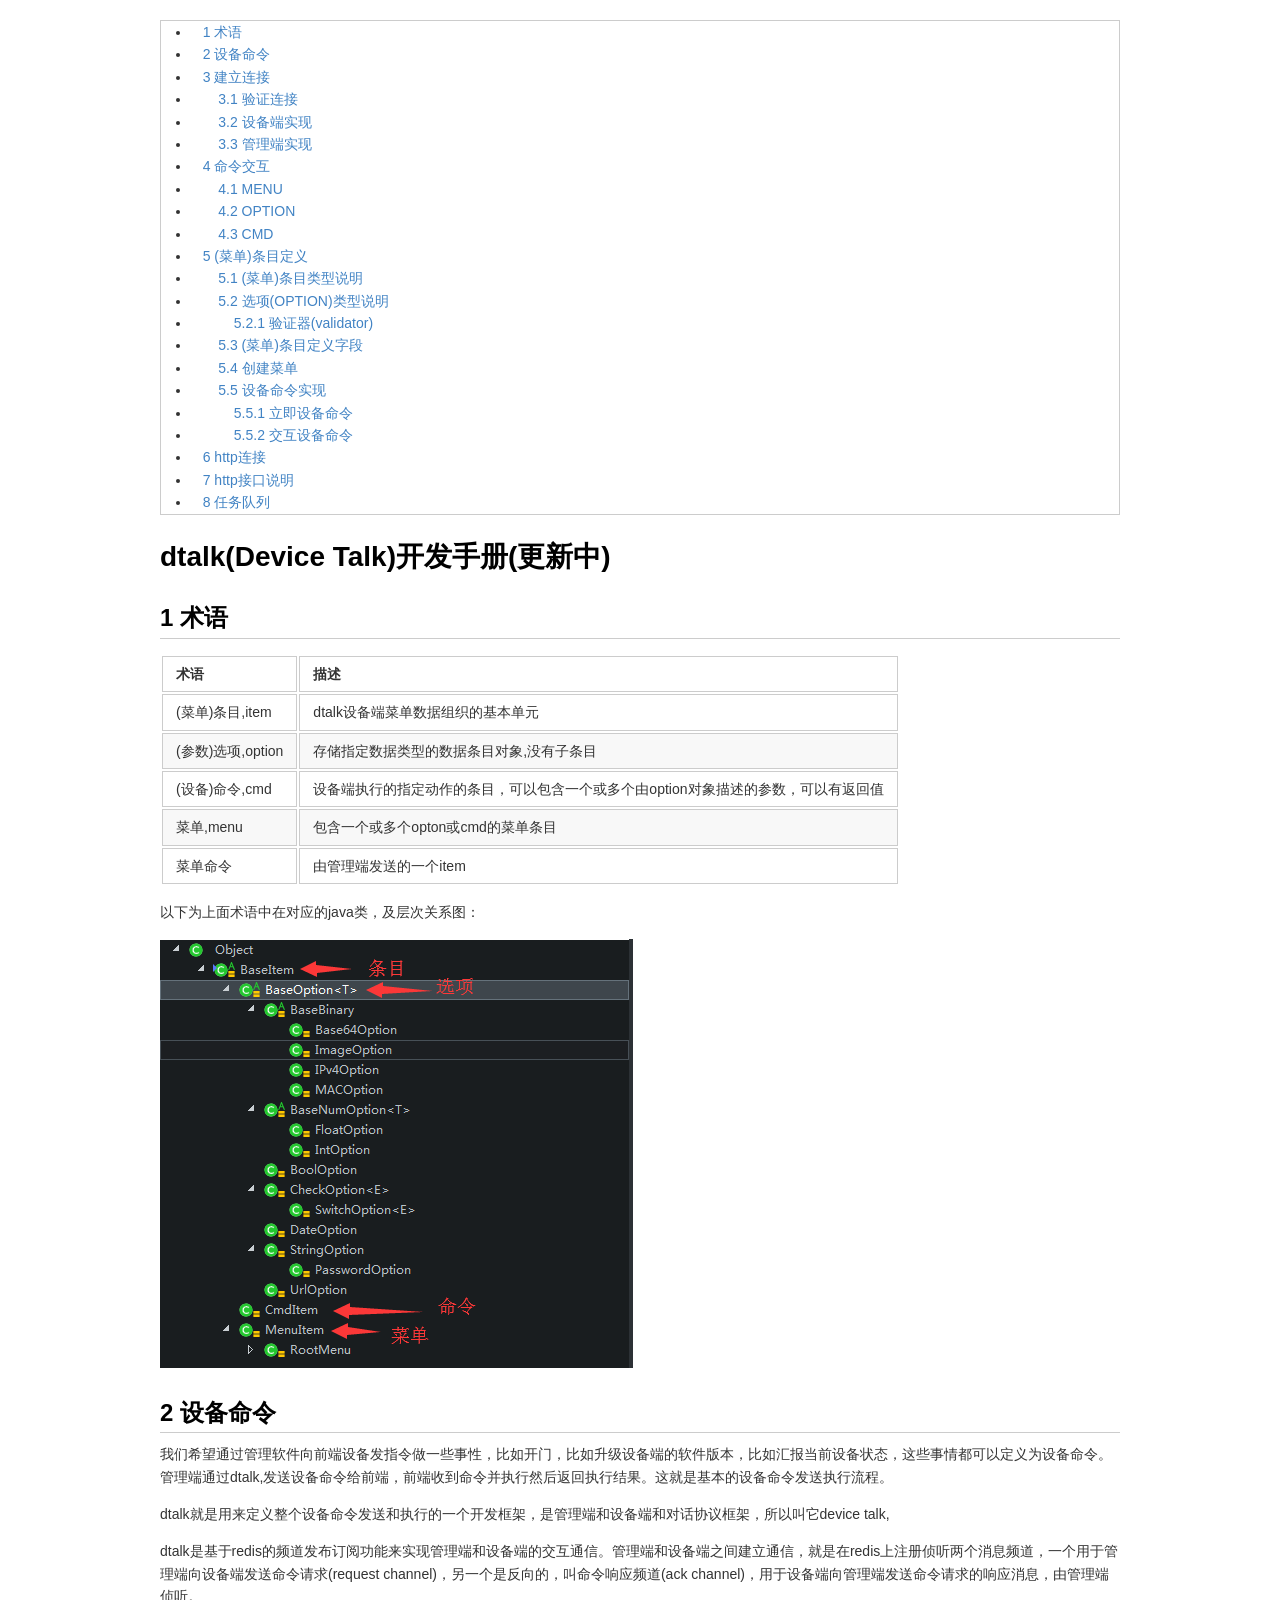
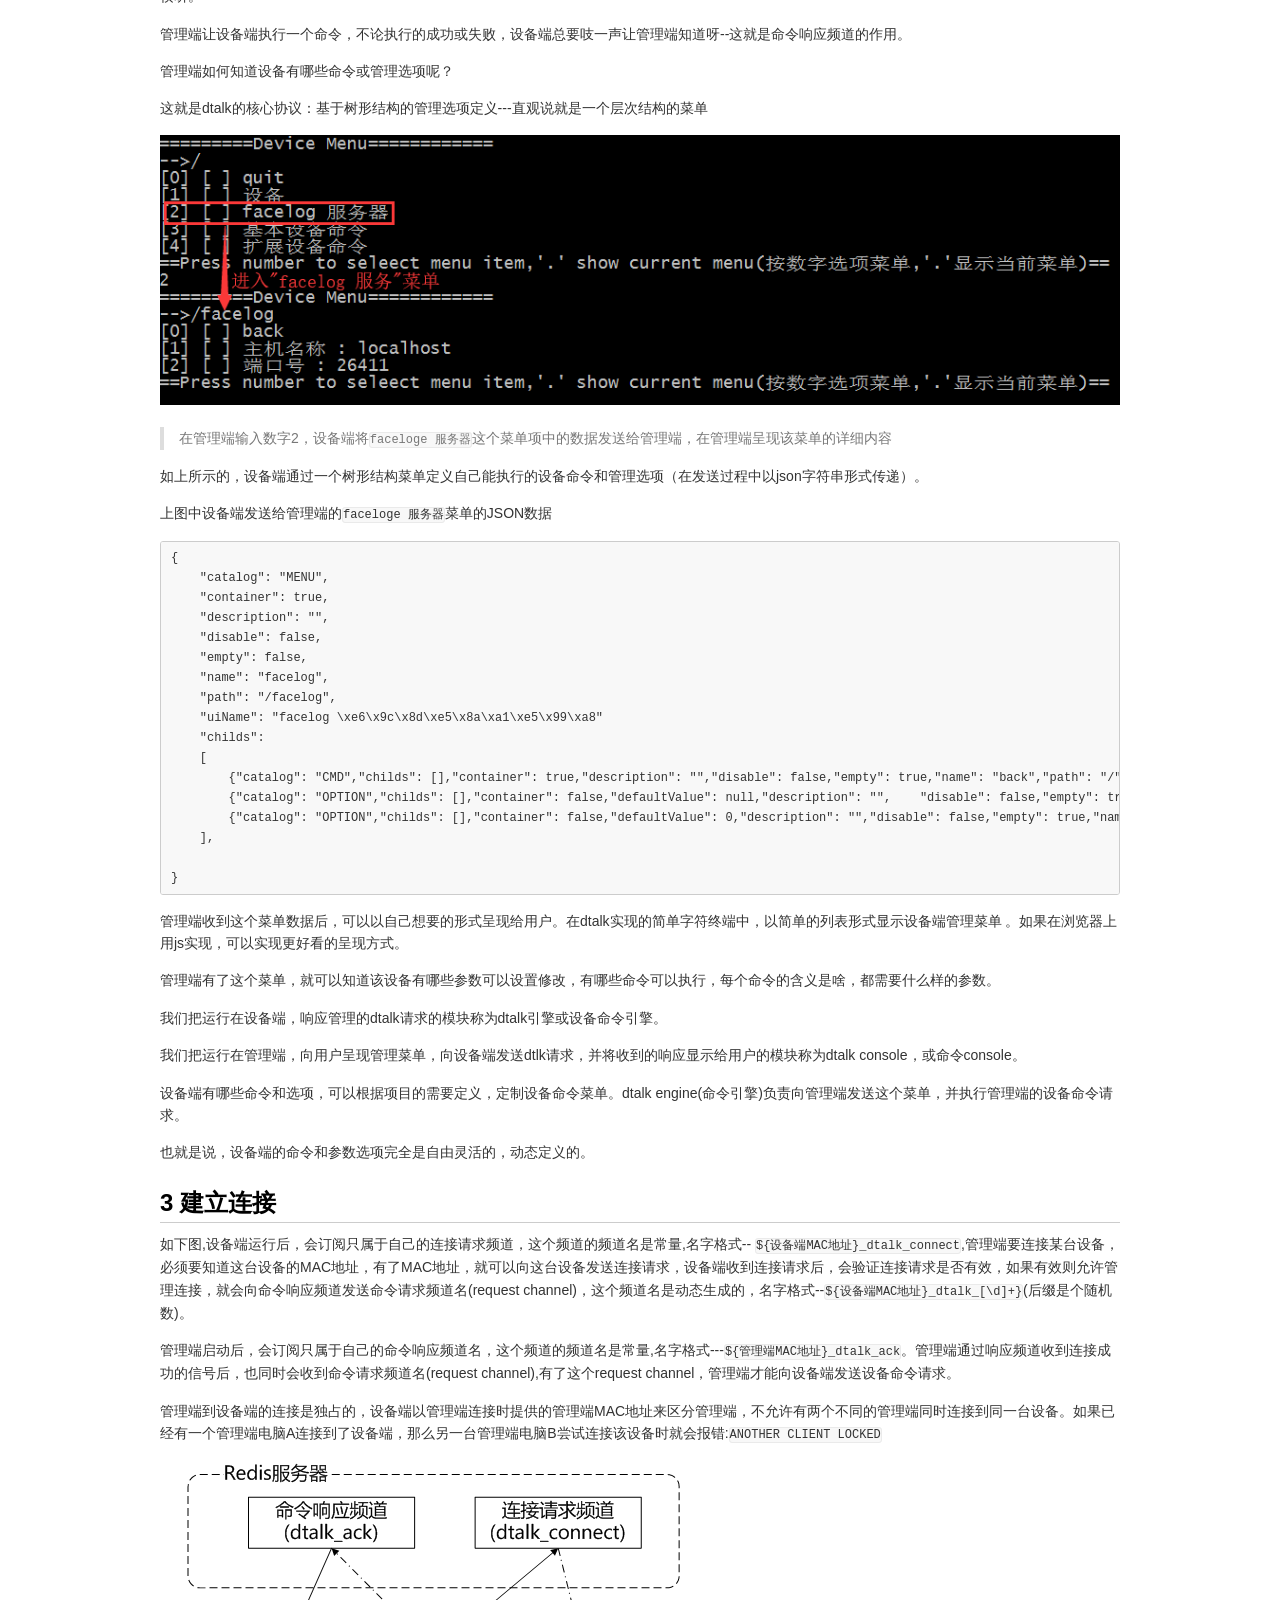
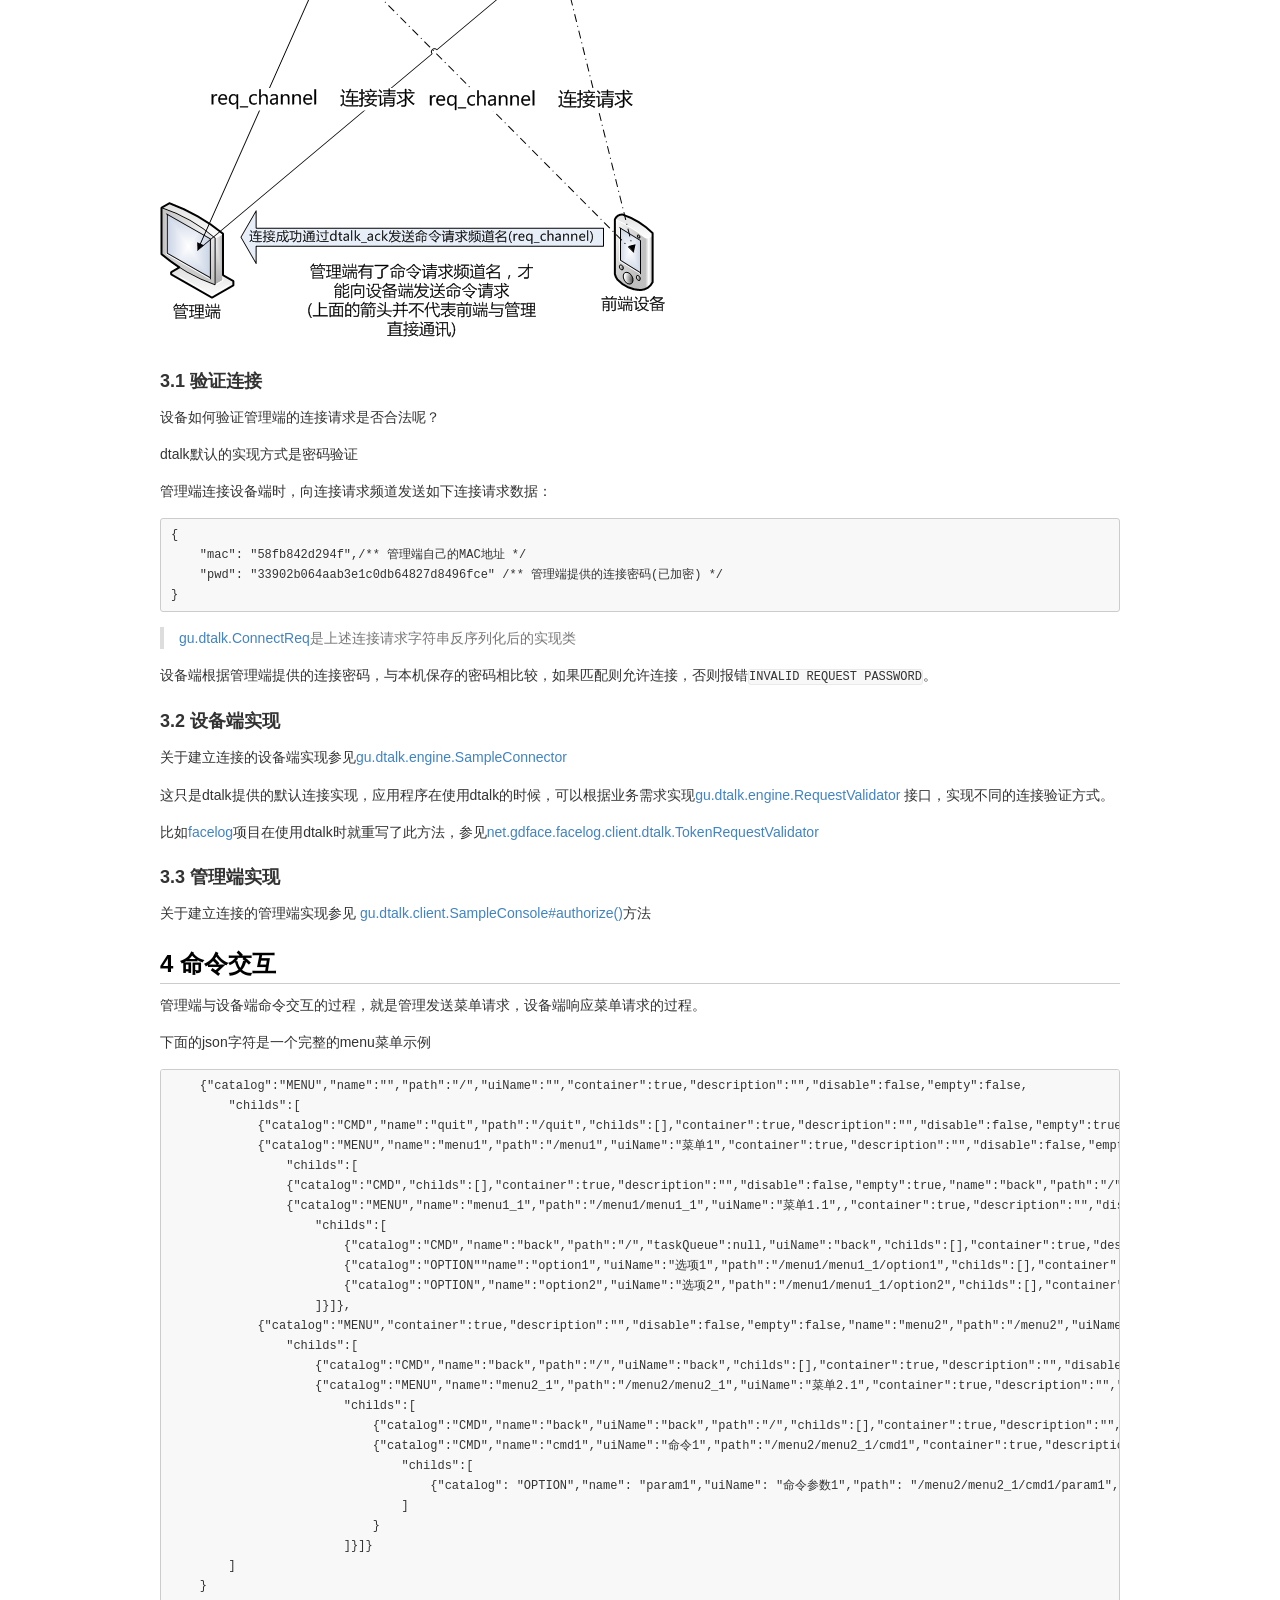
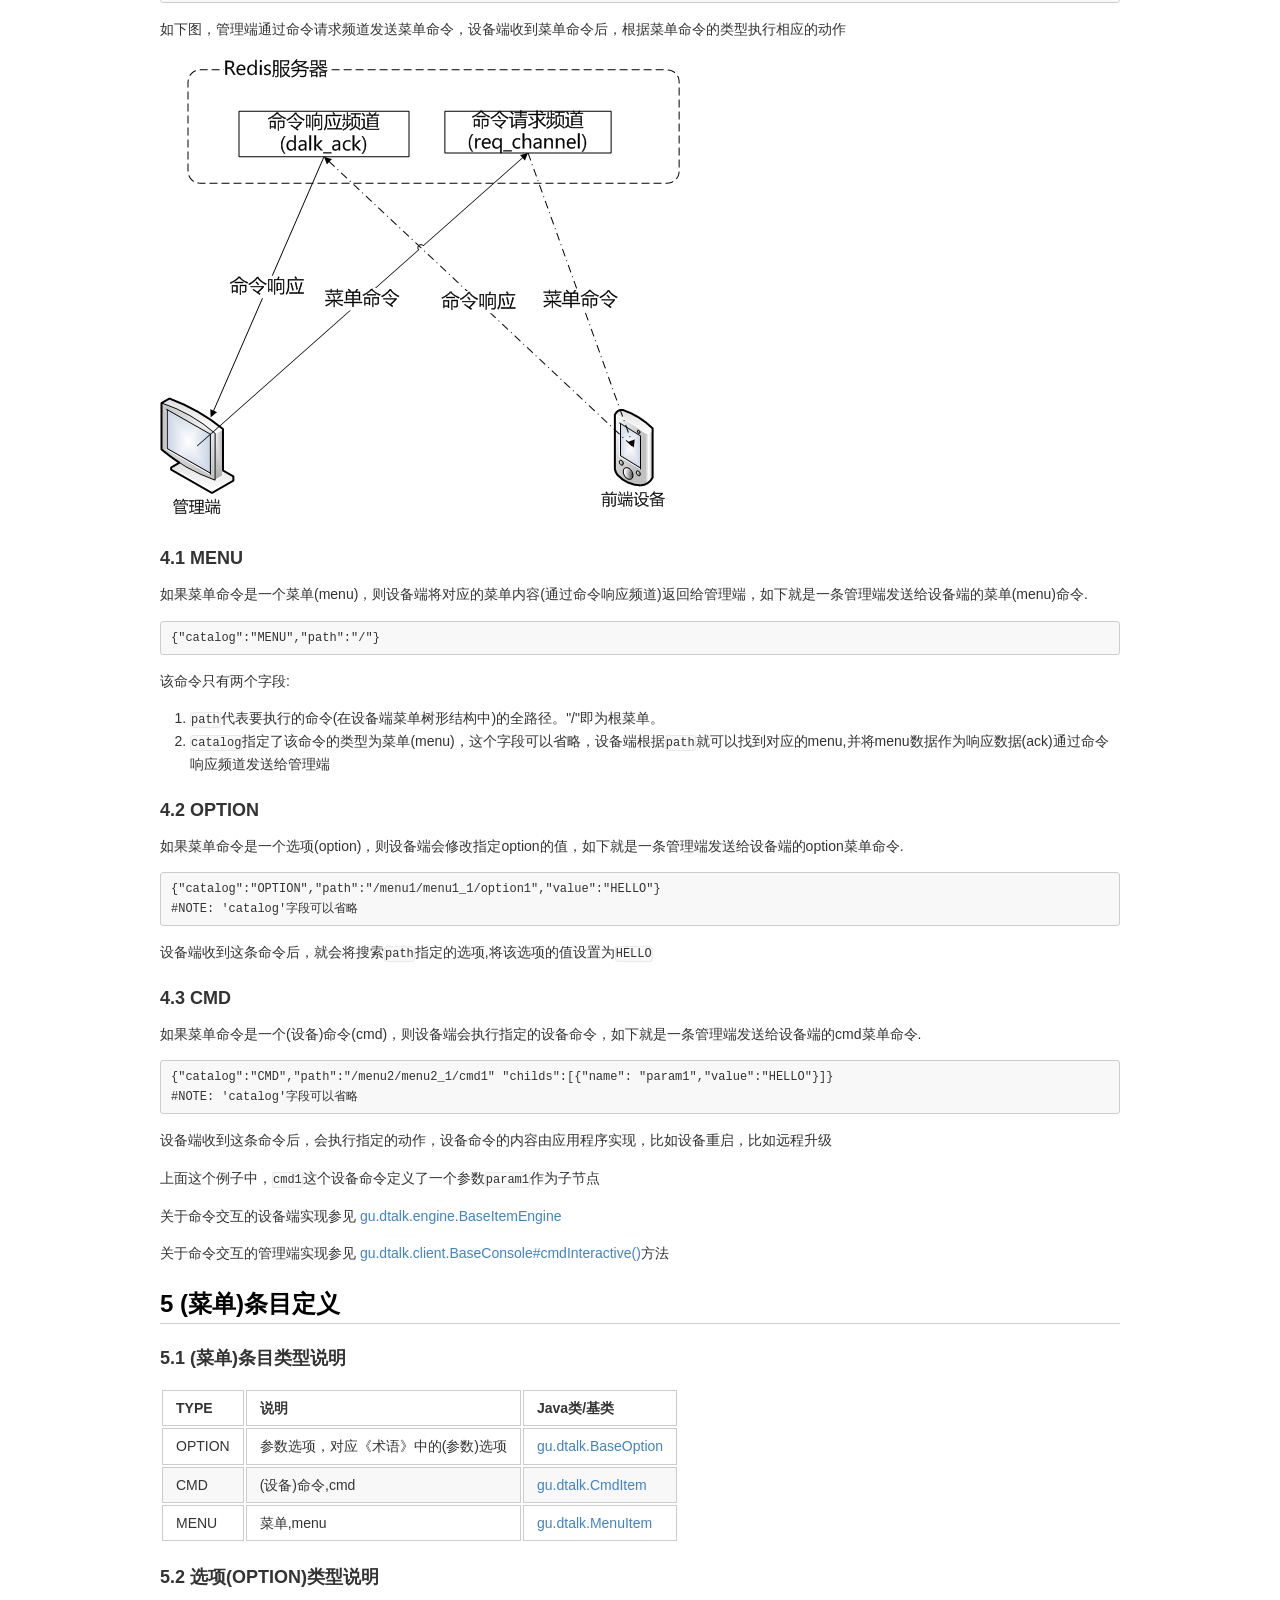
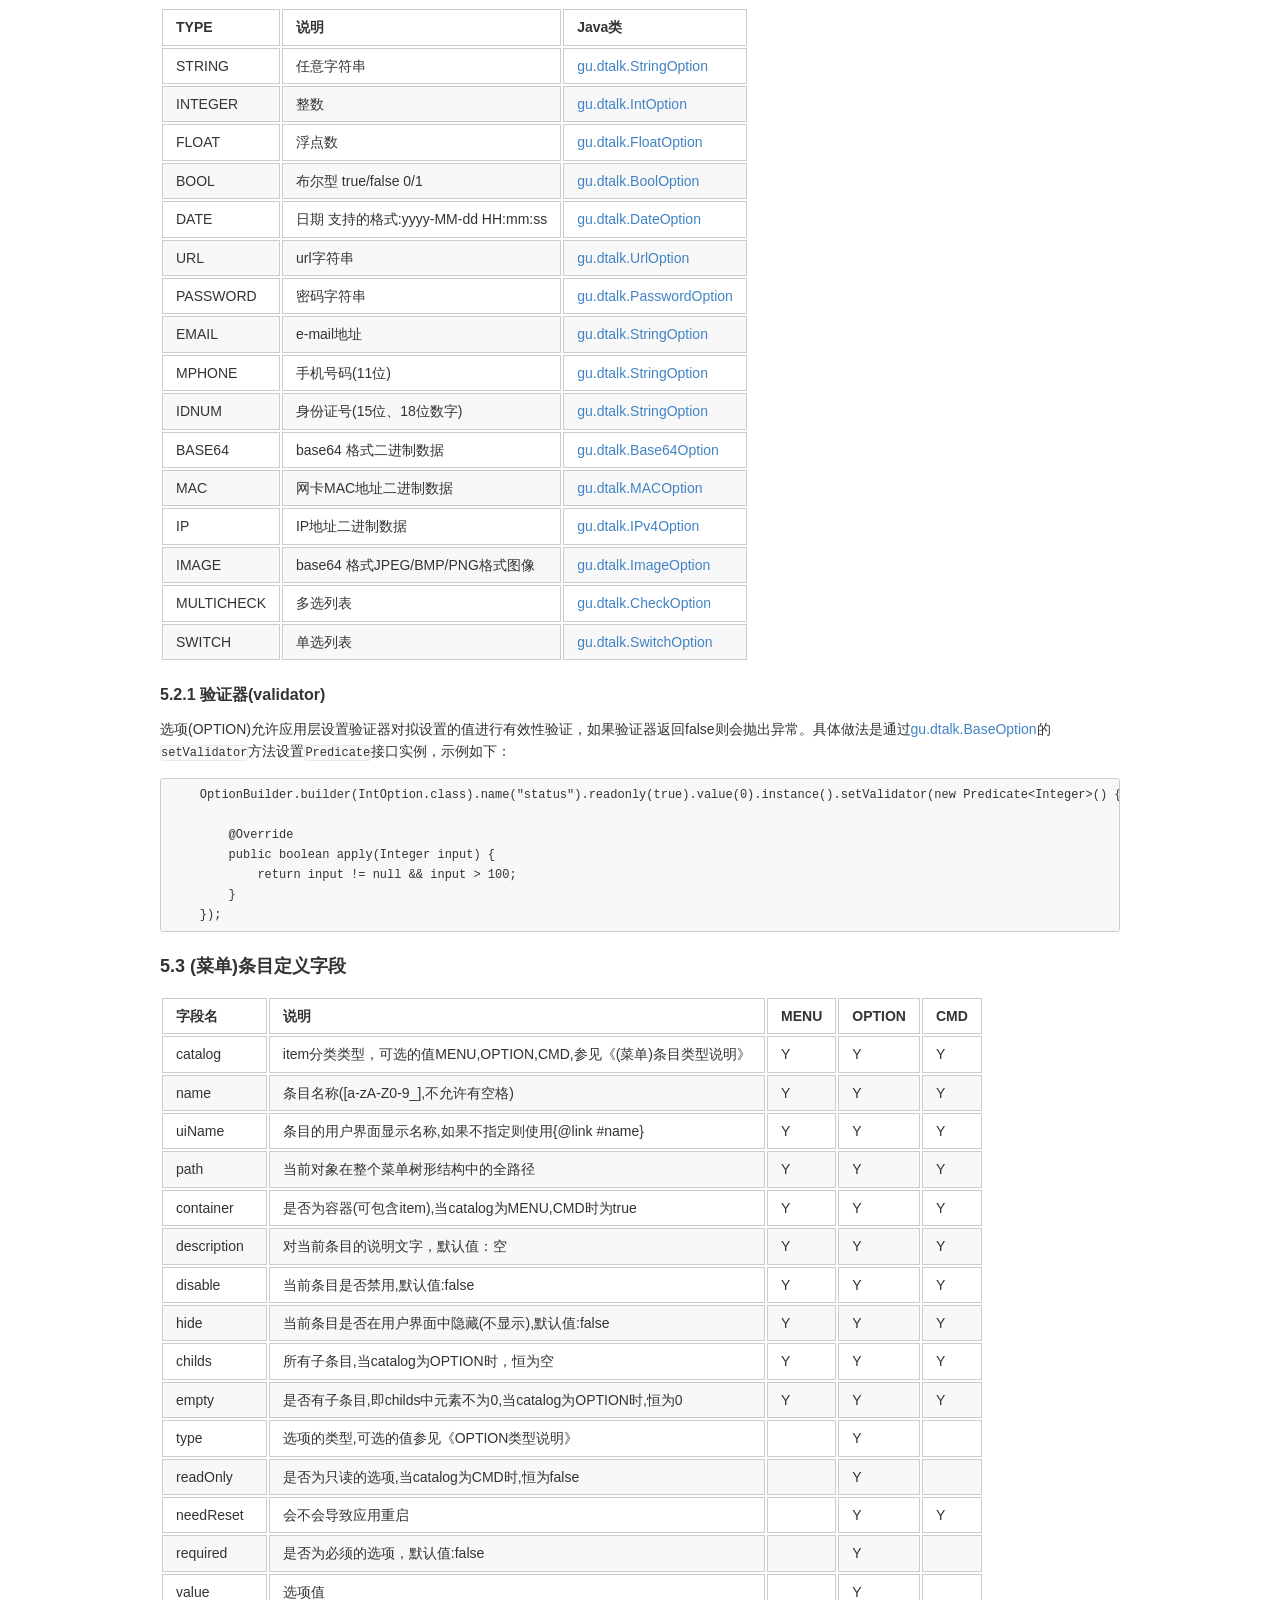
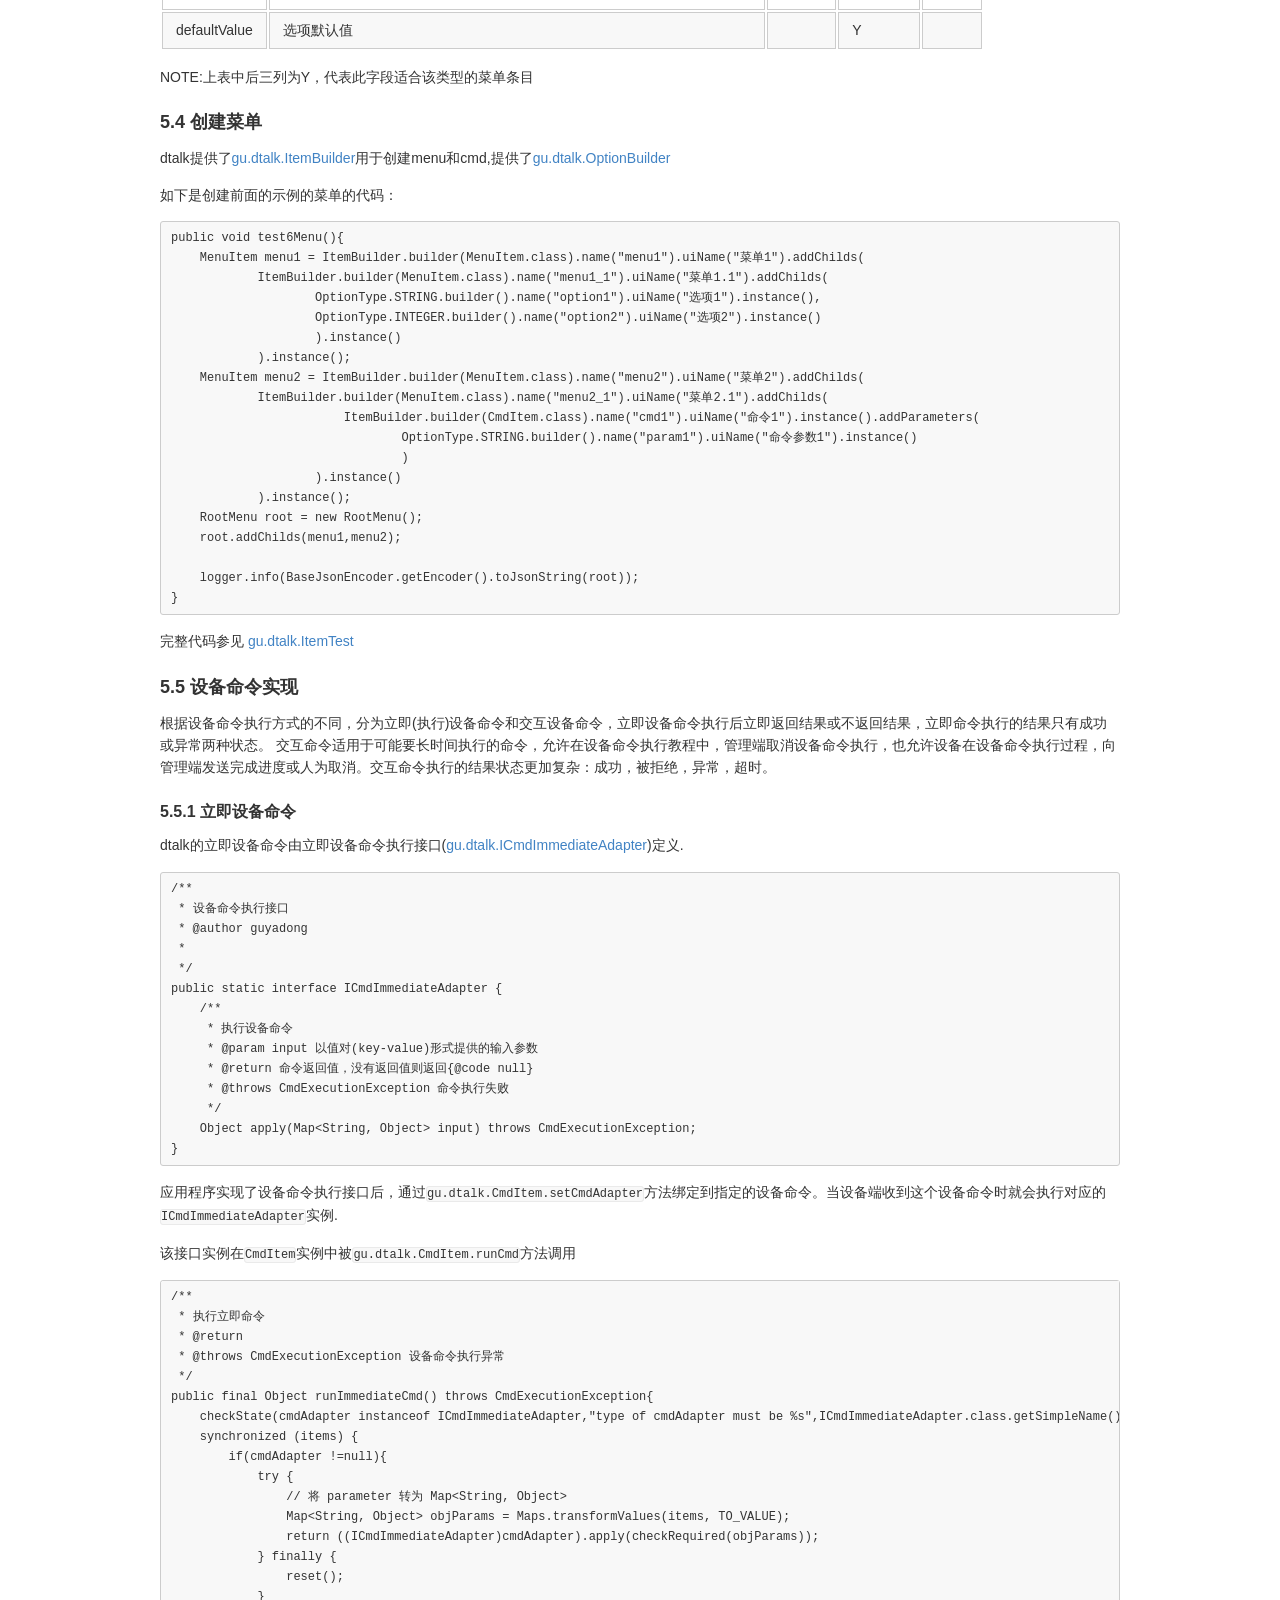
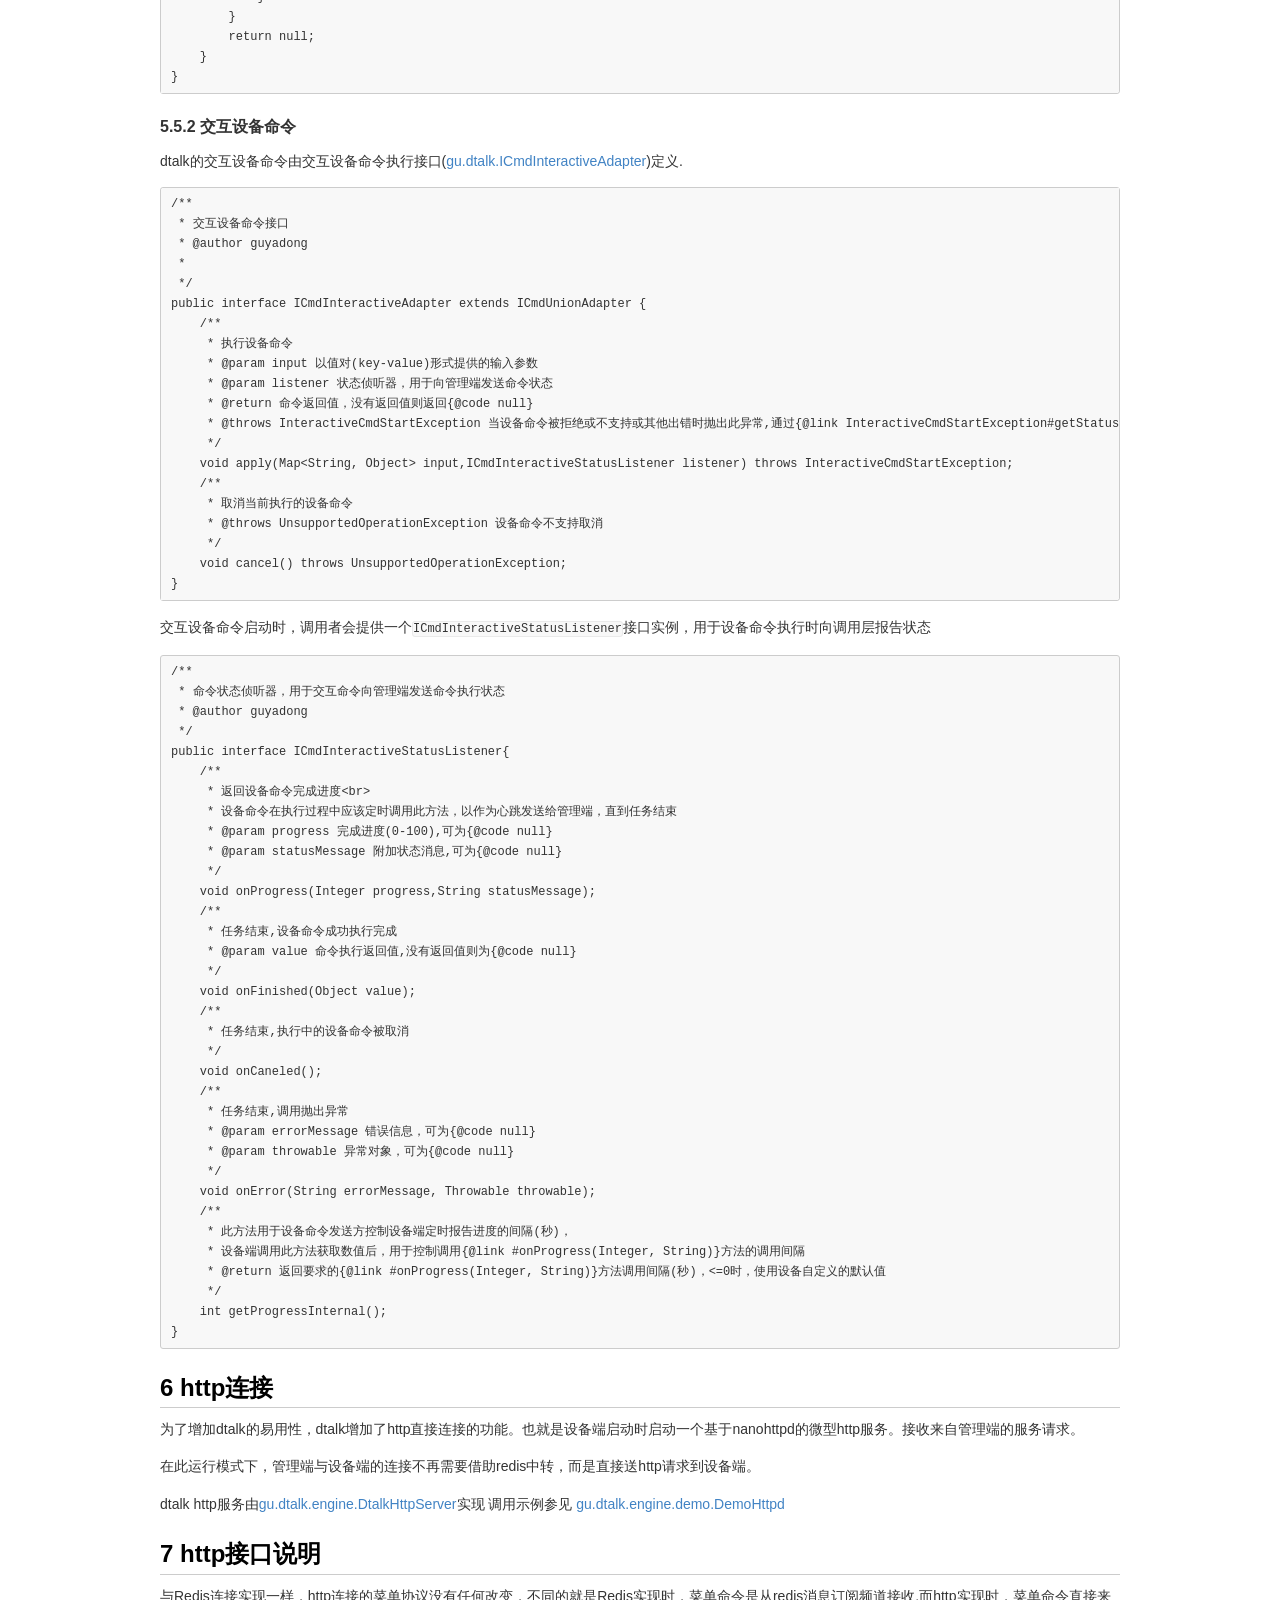
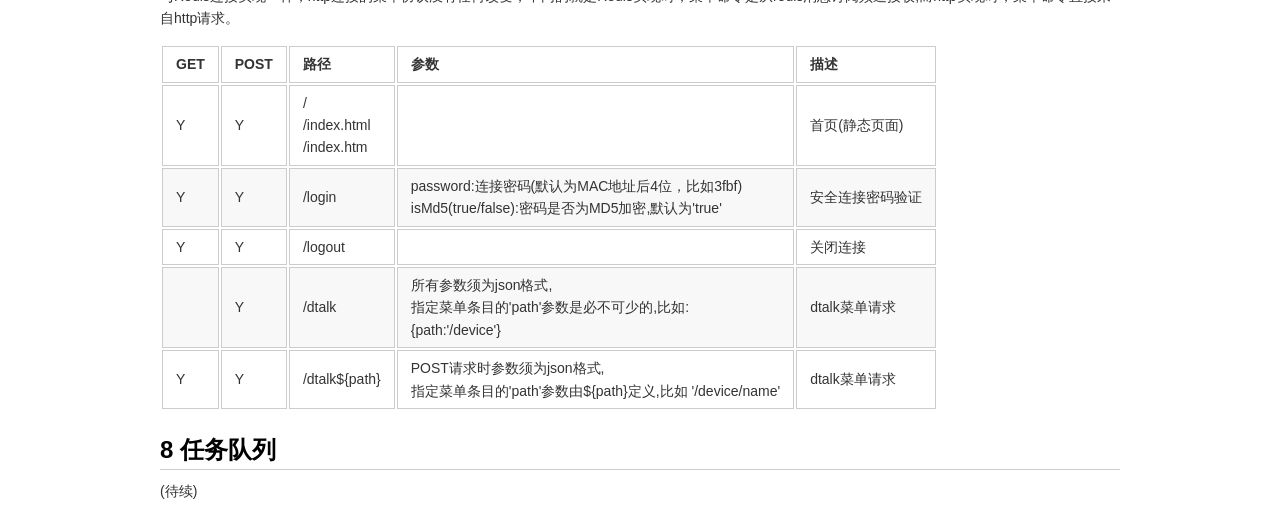
==== commit 2ad208e8: "update manual/MANUAL.md manual/MANUAL.html" ====
--- a/manual/MANUAL.html
+++ b/manual/MANUAL.html
@@ -487,7 +487,7 @@
 
 <p>设备端收到这条命令后，会执行指定的动作，设备命令的内容由应用程序实现，比如设备重启，比如远程升级</p>
 <p>上面这个例子中，<code>cmd1</code>这个设备命令定义了一个参数<code>param1</code>作为子节点</p>
-<p>关于命令交互的设备端实现参见 <a href="../dtalk-engine/src/main/java/gu/dtalk/engine/ItemEngine.java">gu.dtalk.engine.ItemEngine</a></p>
+<p>关于命令交互的设备端实现参见 <a href="../dtalk-engine/src/main/java/gu/dtalk/engine/BaseItemEngine.java">gu.dtalk.engine.BaseItemEngine</a></p>
 <p>关于命令交互的管理端实现参见 <a href="../dtalk-client/src/main/java/gu/dtalk/client/BaseConsole.java">gu.dtalk.client.BaseConsole#cmdInteractive()</a>方法</p>
 <h2>(菜单)条目定义</h2>
 <h3>(菜单)条目类型说明</h3>
@@ -878,6 +878,61 @@
 }
 </code></pre>
 
+<h2>http连接</h2>
+<p>为了增加dtalk的易用性，dtalk增加了http直接连接的功能。也就是设备端启动时启动一个基于nanohttpd的微型http服务。接收来自管理端的服务请求。</p>
+<p>在此运行模式下，管理端与设备端的连接不再需要借助redis中转，而是直接送http请求到设备端。</p>
+<p>dtalk http服务由<a href="../dtalk-engine/src/main/java/gu/dtalk/engine/DtalkHttpServer.java">gu.dtalk.engine.DtalkHttpServer</a>实现
+调用示例参见 <a href="..//dtalk-demo/src/main/java/gu/dtalk/engine/demo/DemoHttpd.java">gu.dtalk.engine.demo.DemoHttpd</a></p>
+<h2>http接口说明</h2>
+<p>与Redis连接实现一样，http连接的菜单协议没有任何改变，不同的就是Redis实现时，菜单命令是从redis消息订阅频道接收,而http实现时，菜单命令直接来自http请求。</p>
+<table>
+<thead>
+<tr>
+	<th align="left">GET</th>
+	<th align="left">POST</th>
+	<th align="left">路径</th>
+	<th align="left">参数</th>
+	<th align="left">描述</th>
+</tr>
+</thead>
+<tbody>
+<tr>
+	<td align="left">Y</td>
+	<td align="left">Y</td>
+	<td align="left">/<br>/index.html<br>/index.htm</td>
+	<td align="left"></td>
+	<td align="left">首页(静态页面)</td>
+</tr>
+<tr>
+	<td align="left">Y</td>
+	<td align="left">Y</td>
+	<td align="left">/login</td>
+	<td align="left">password:连接密码(默认为MAC地址后4位，比如3fbf)<br>isMd5(true/false):密码是否为MD5加密,默认为'true'</td>
+	<td align="left">安全连接密码验证</td>
+</tr>
+<tr>
+	<td align="left">Y</td>
+	<td align="left">Y</td>
+	<td align="left">/logout</td>
+	<td align="left"></td>
+	<td align="left">关闭连接</td>
+</tr>
+<tr>
+	<td align="left"></td>
+	<td align="left">Y</td>
+	<td align="left">/dtalk</td>
+	<td align="left">所有参数须为json格式,<br>指定菜单条目的'path'参数是必不可少的,比如:<br>{path:'/device'}</td>
+	<td align="left">dtalk菜单请求</td>
+</tr>
+<tr>
+	<td align="left">Y</td>
+	<td align="left">Y</td>
+	<td align="left">/dtalk${path}</td>
+	<td align="left">POST请求时参数须为json格式,<br>指定菜单条目的'path'参数由${path}定义,比如 '/device/name'</td>
+	<td align="left">dtalk菜单请求</td>
+</tr>
+</tbody>
+</table>
 <h2>任务队列</h2>
 <p>(待续)</p>
 
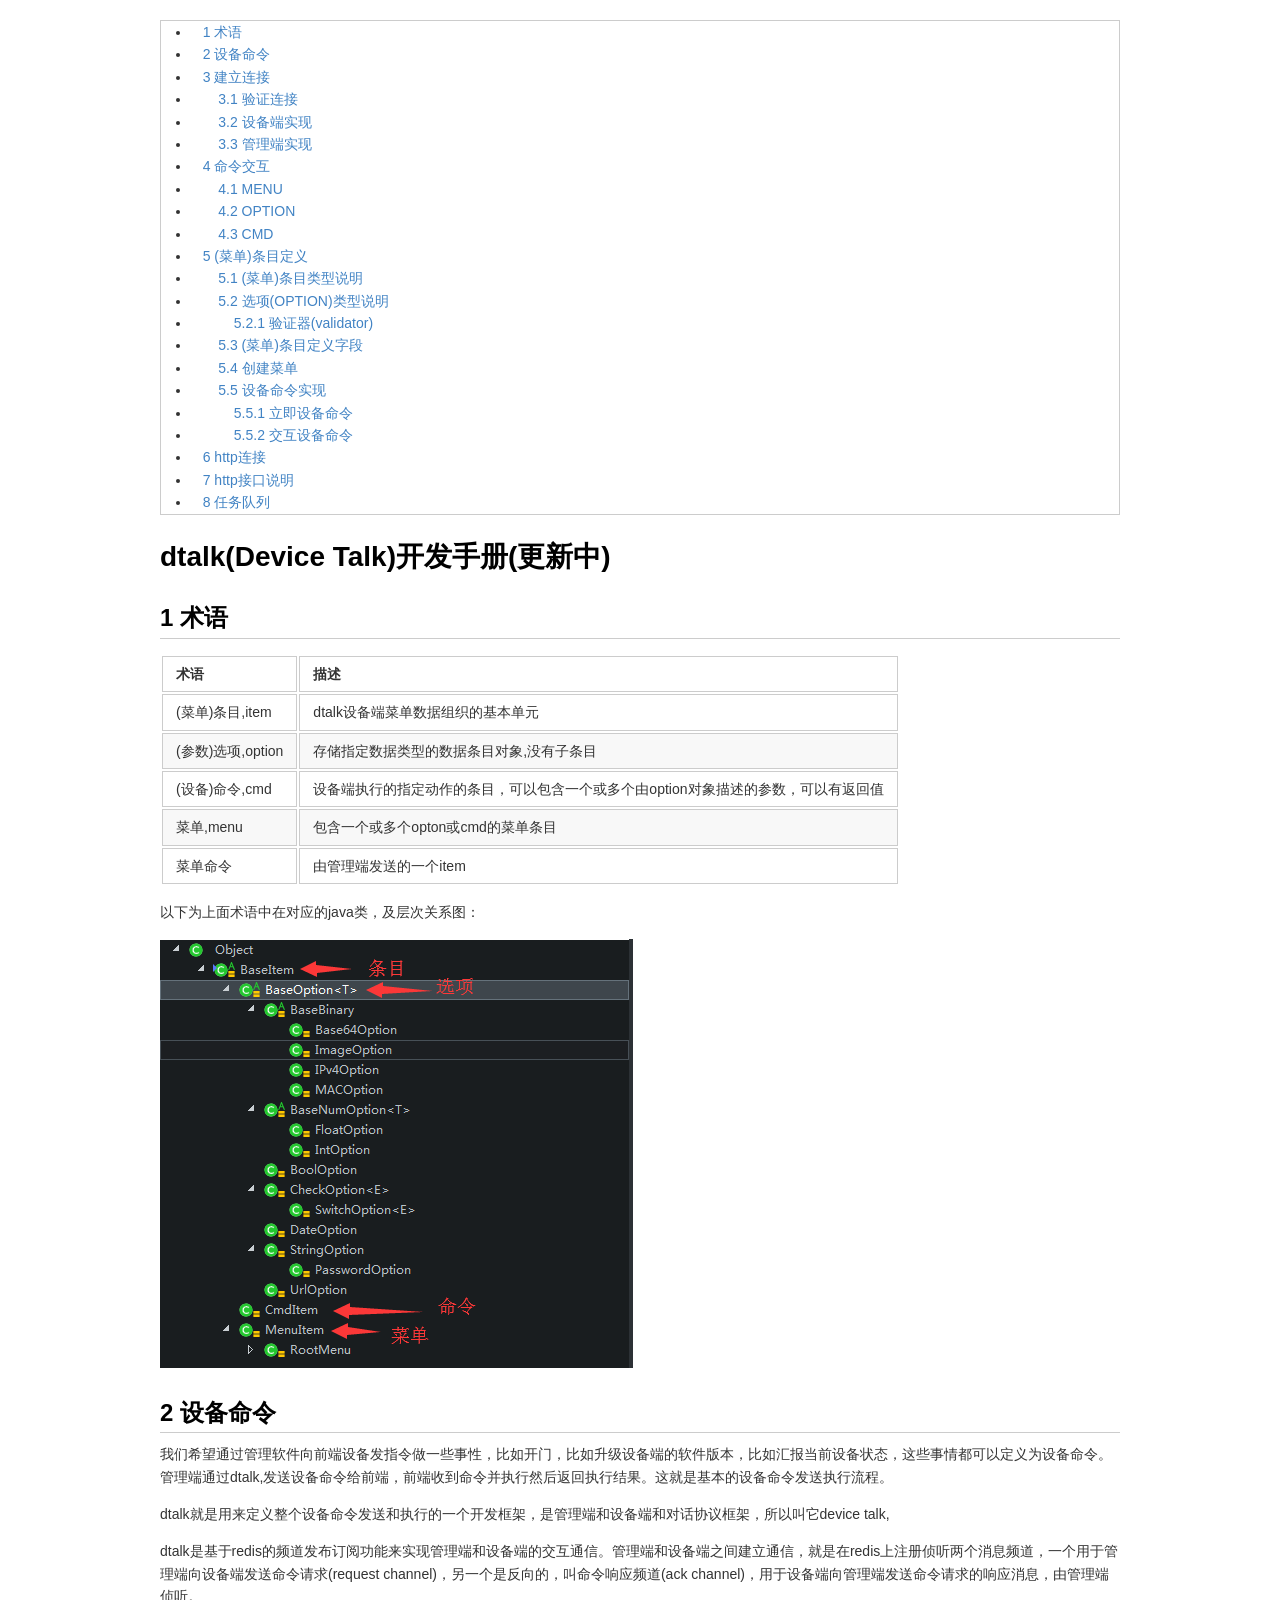
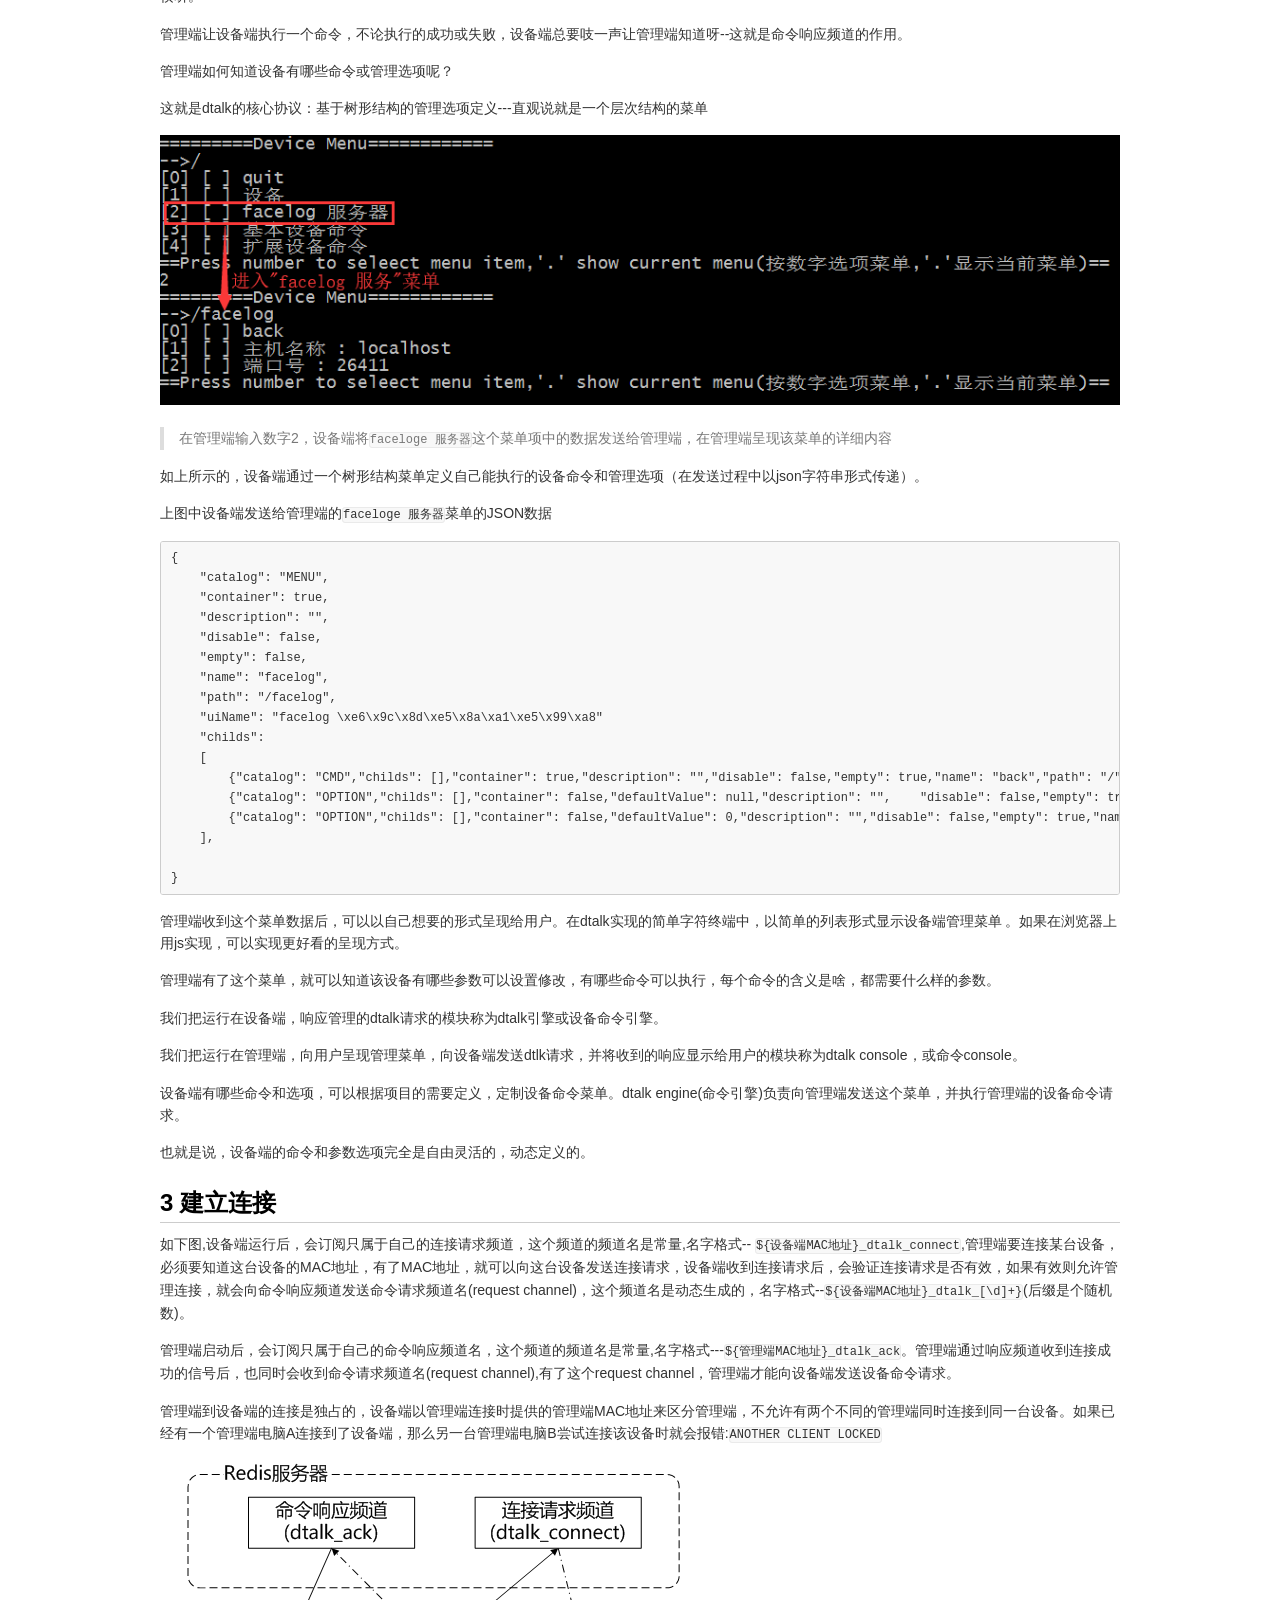
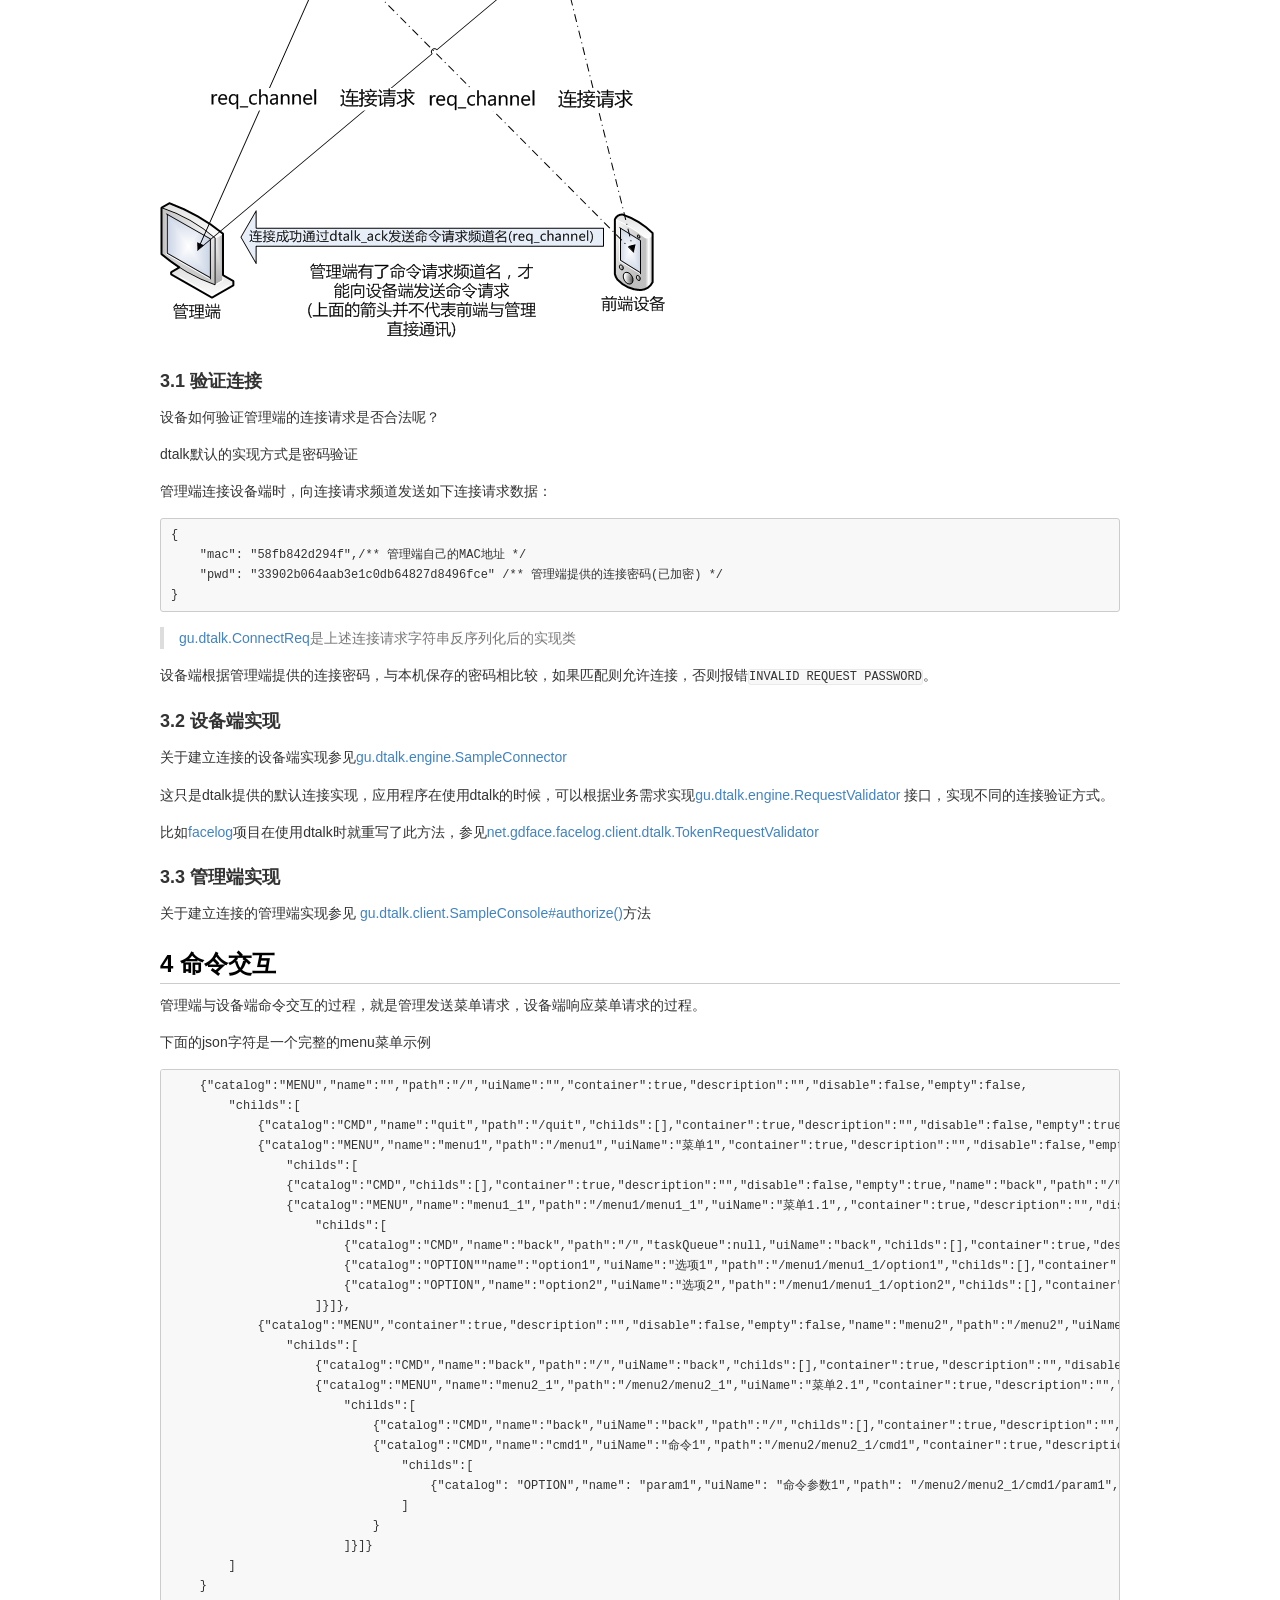
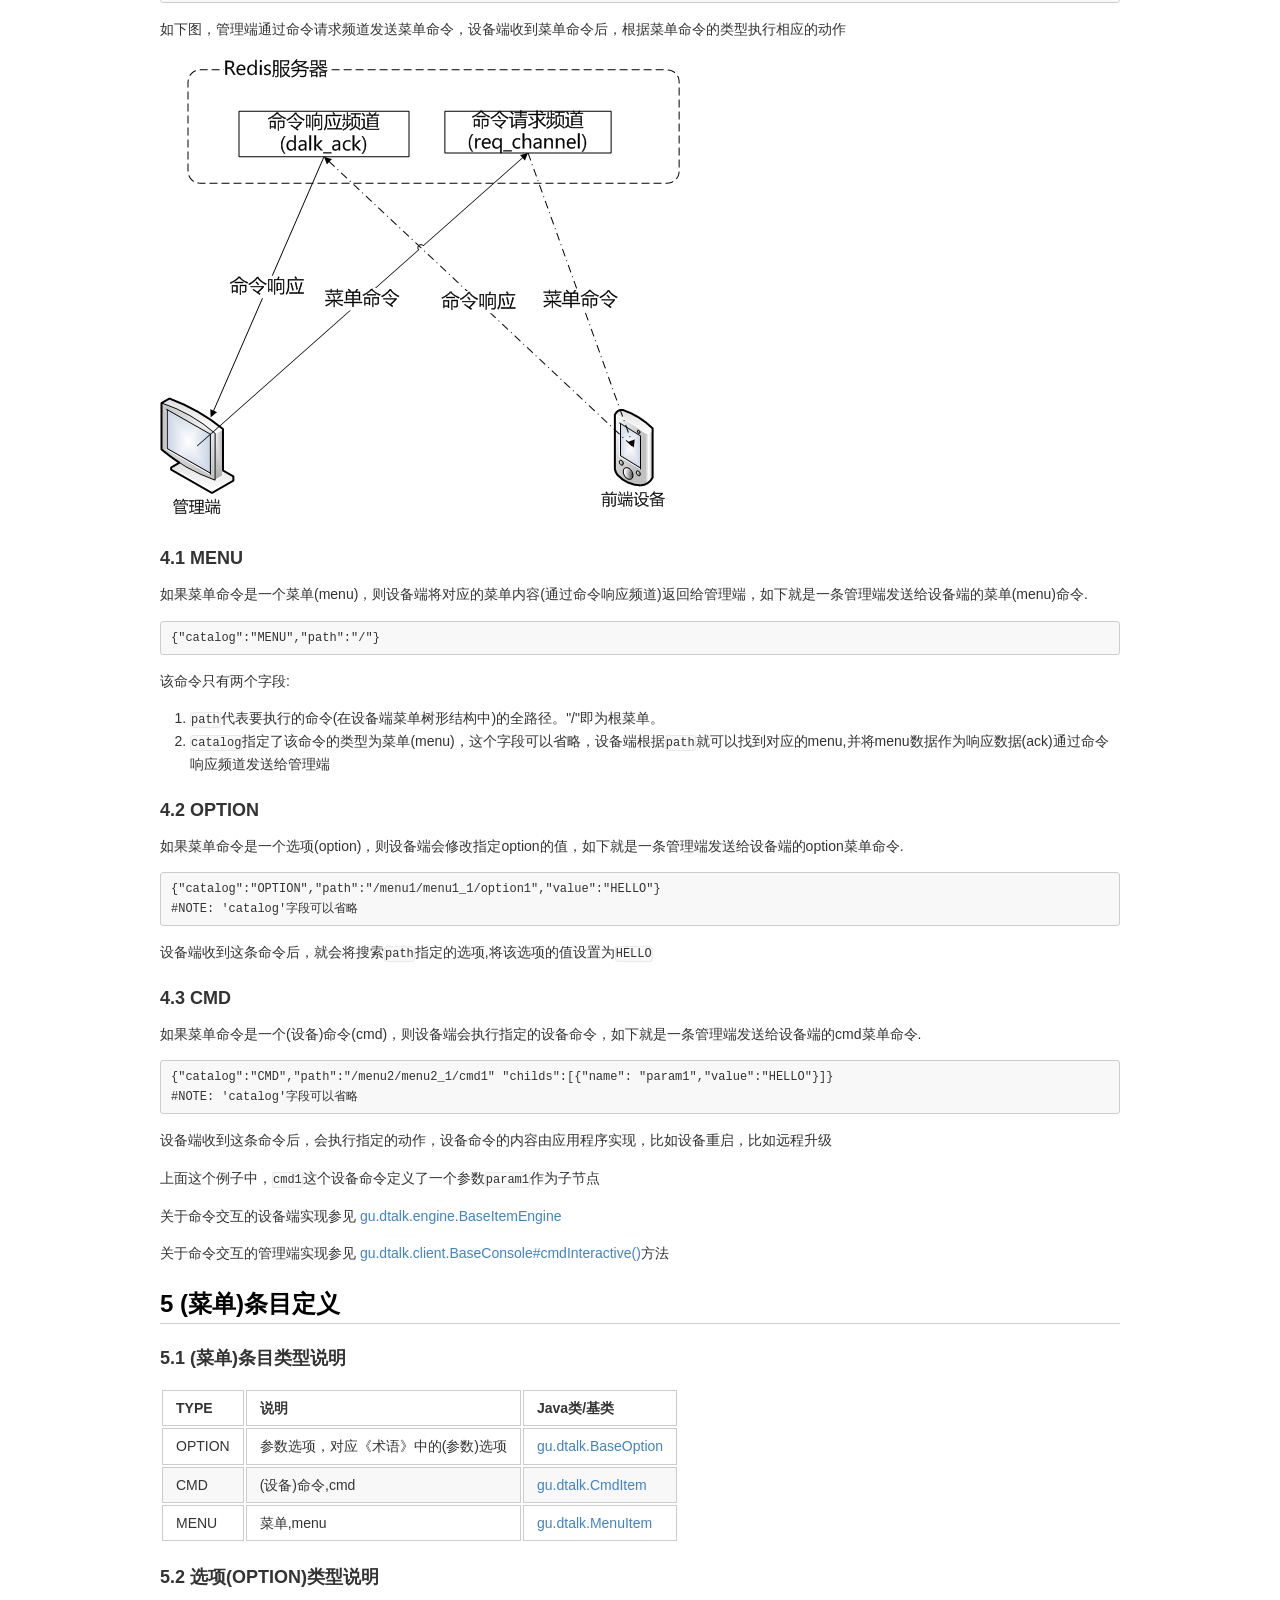
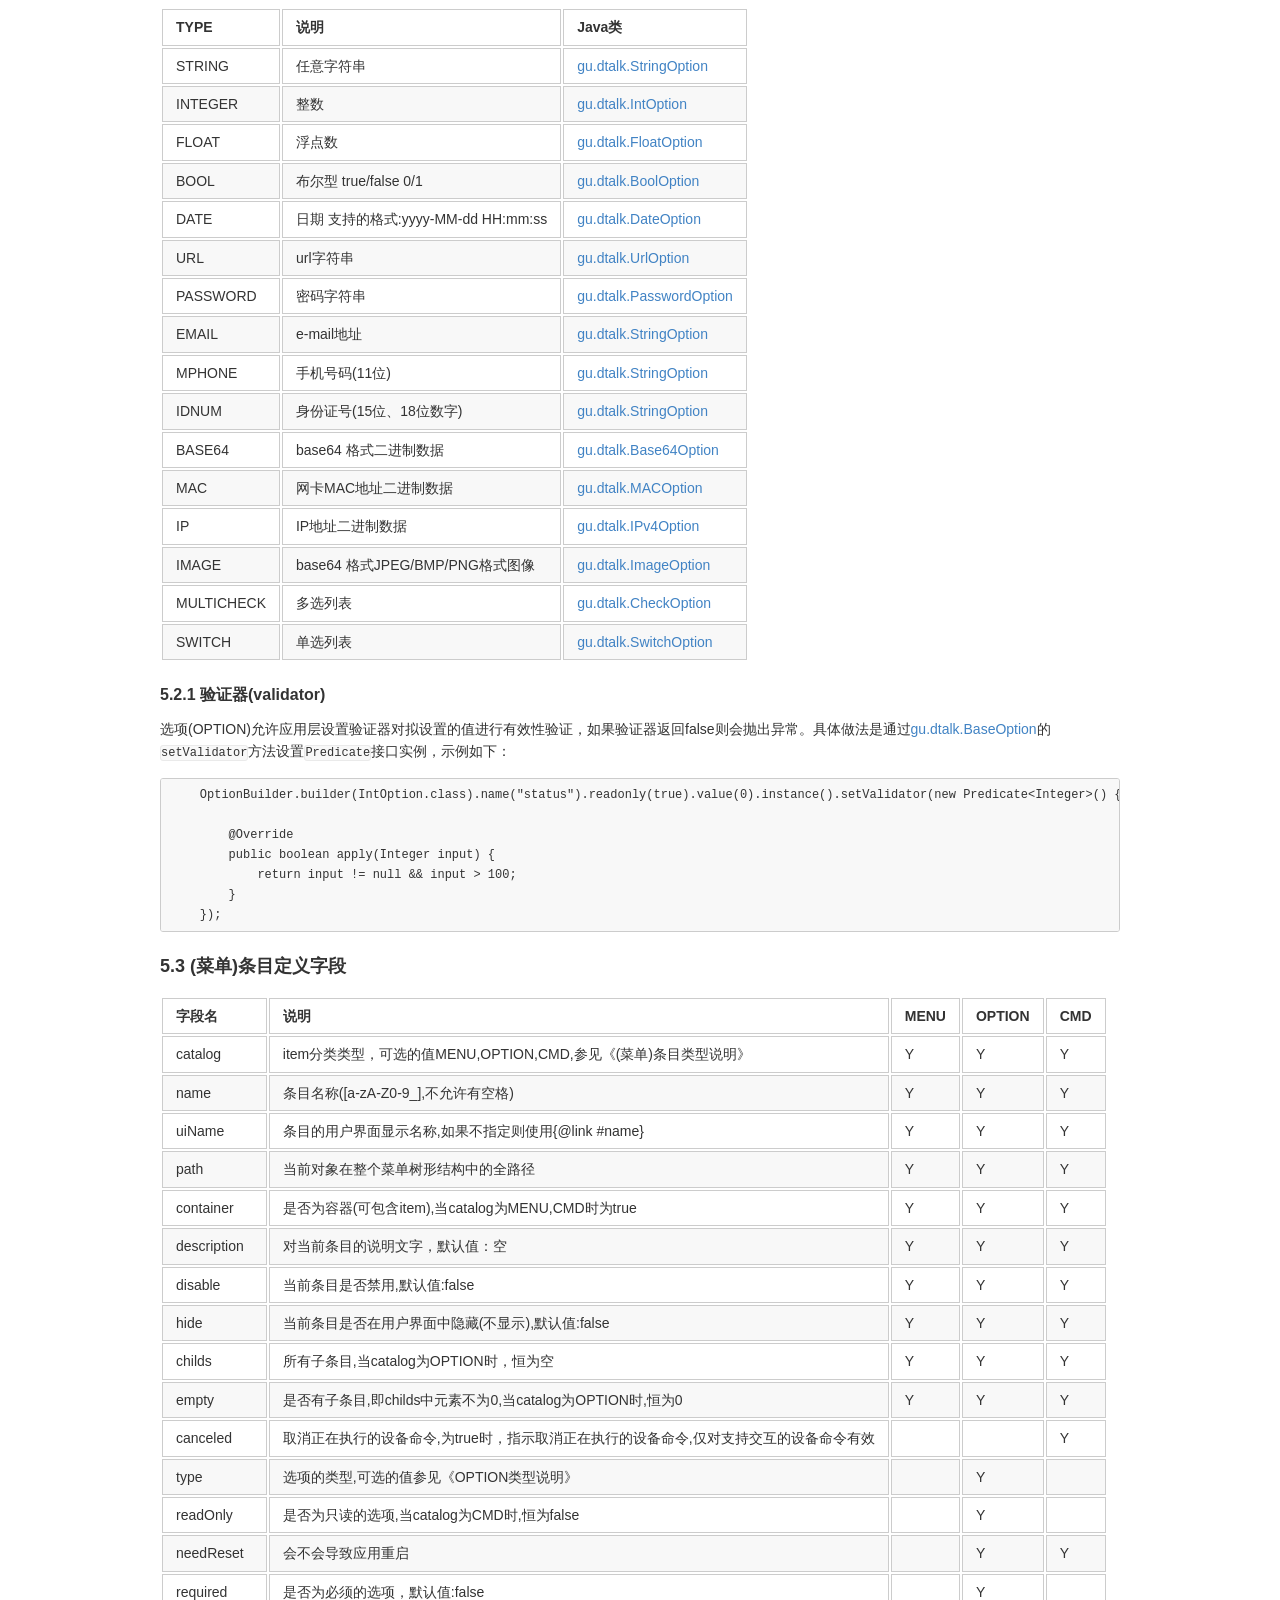
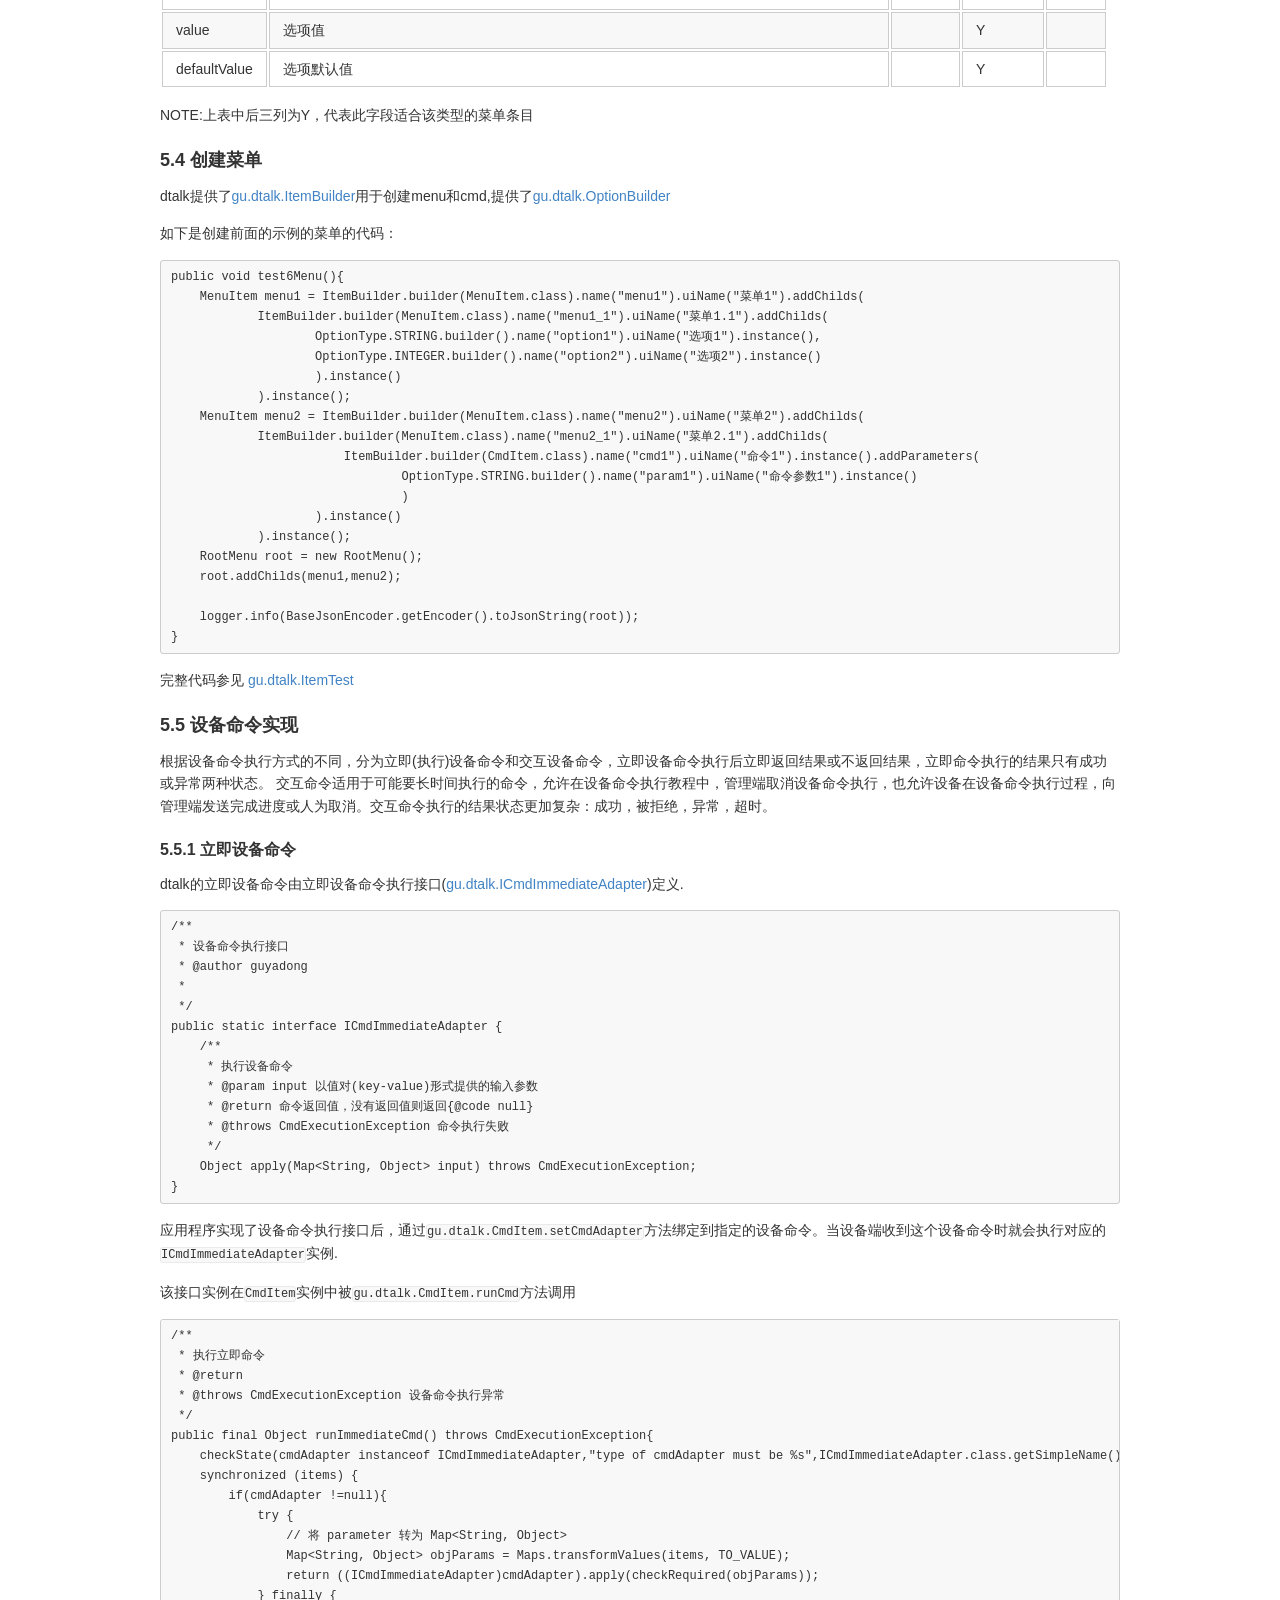
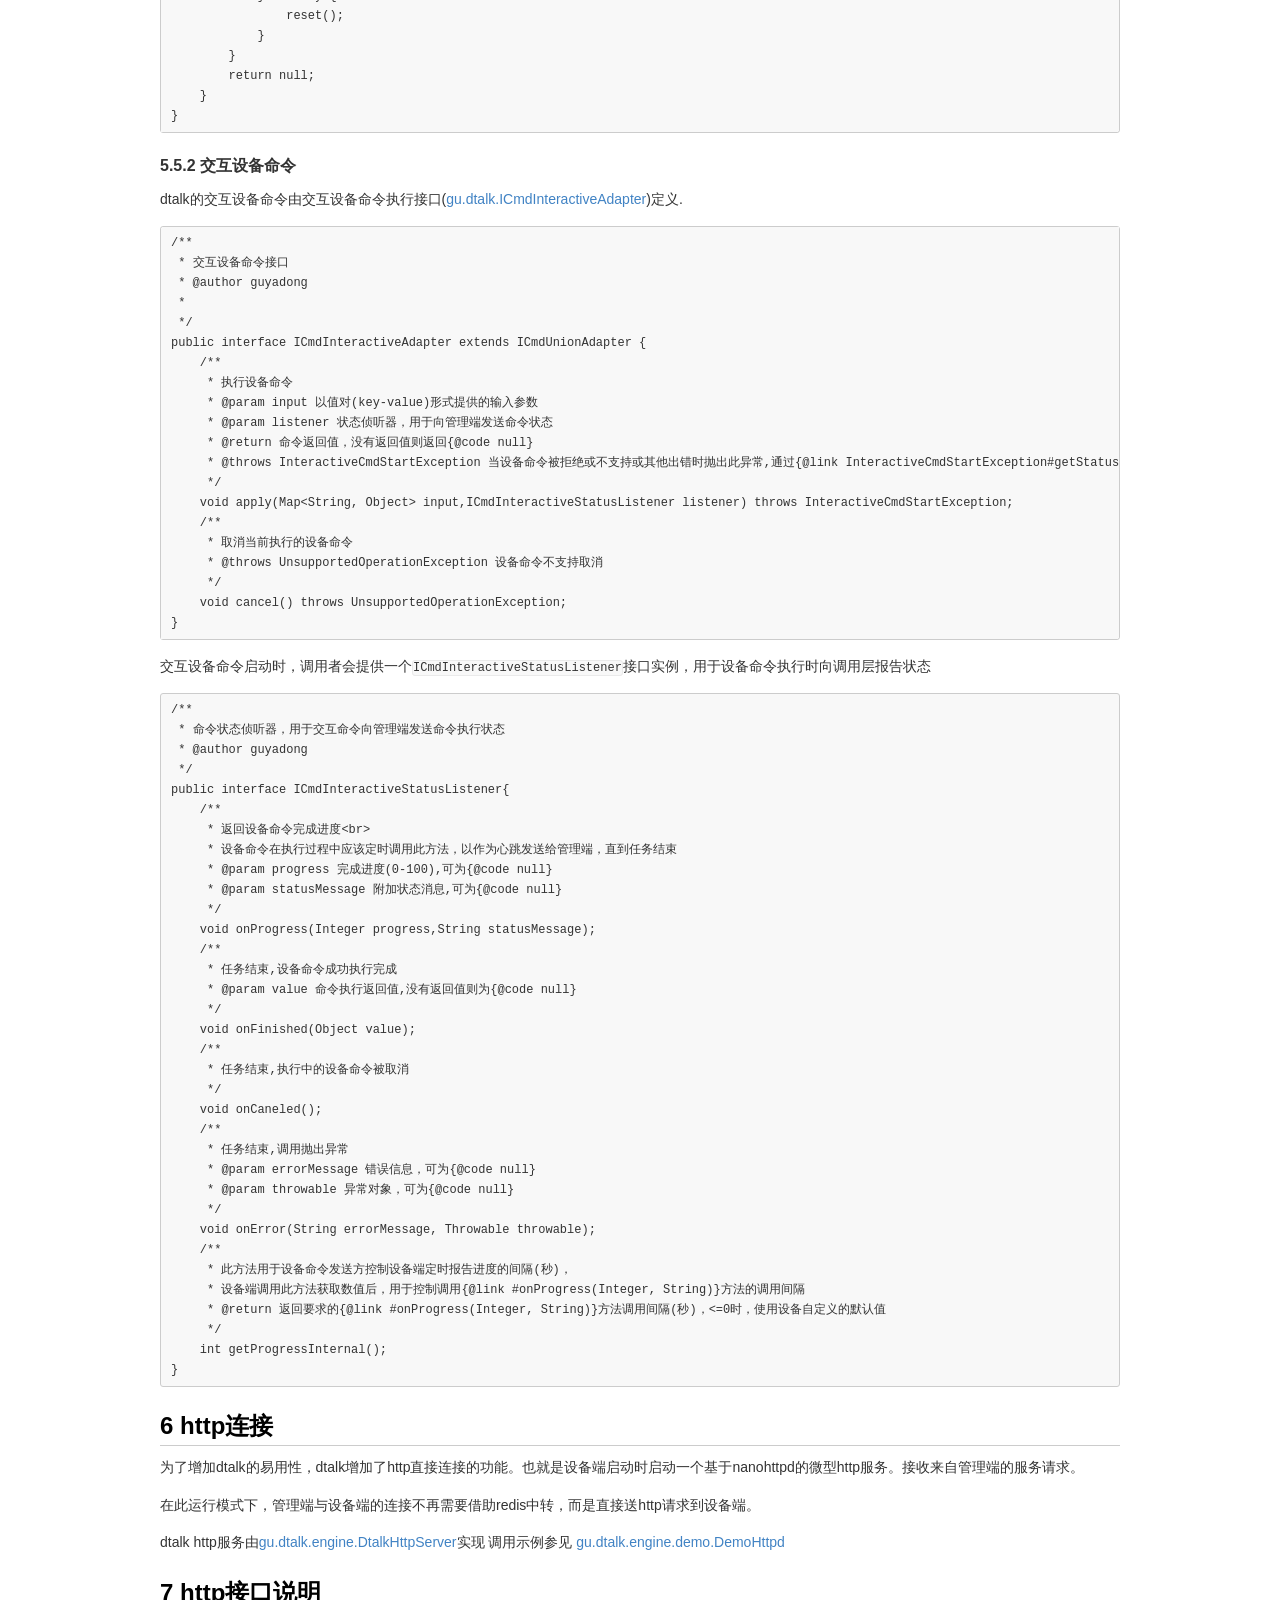
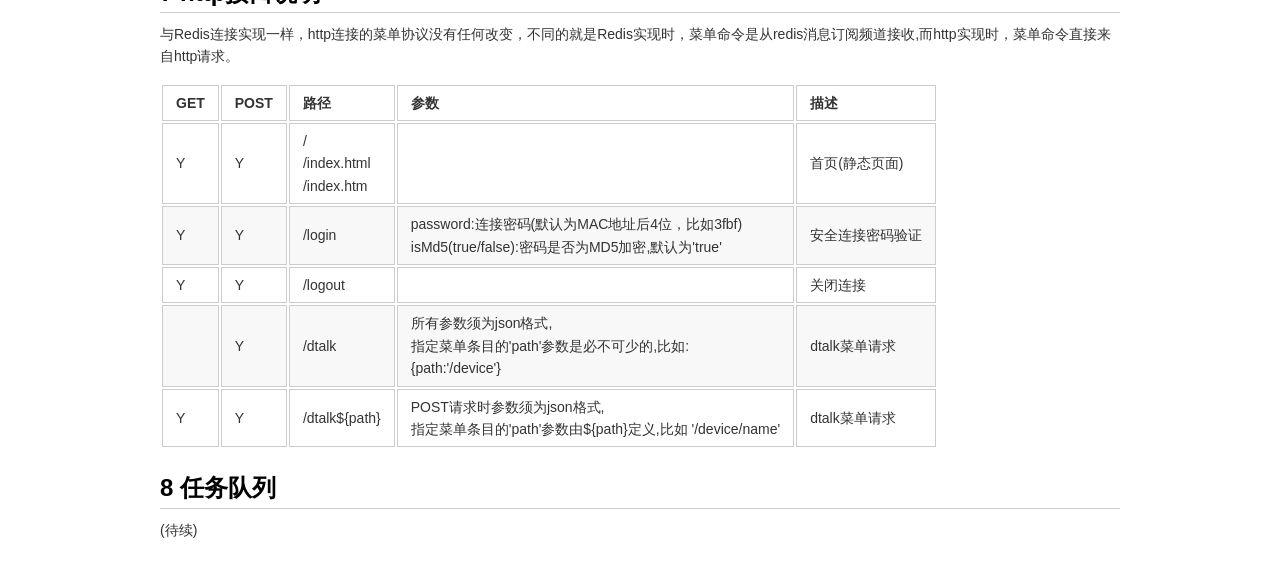
==== commit 9dd788a9: "update manual/MANUAL.html manual/MANUAL.md" ====
--- a/manual/MANUAL.html
+++ b/manual/MANUAL.html
@@ -703,6 +703,13 @@
 	<td align="left">Y</td>
 </tr>
 <tr>
+	<td align="left">canceled</td>
+	<td align="left">取消正在执行的设备命令,为true时，指示取消正在执行的设备命令,仅对支持交互的设备命令有效</td>
+	<td align="left"></td>
+	<td align="left"></td>
+	<td align="left">Y</td>
+</tr>
+<tr>
 	<td align="left">type</td>
 	<td align="left">选项的类型,可选的值参见《OPTION类型说明》</td>
 	<td align="left"></td>
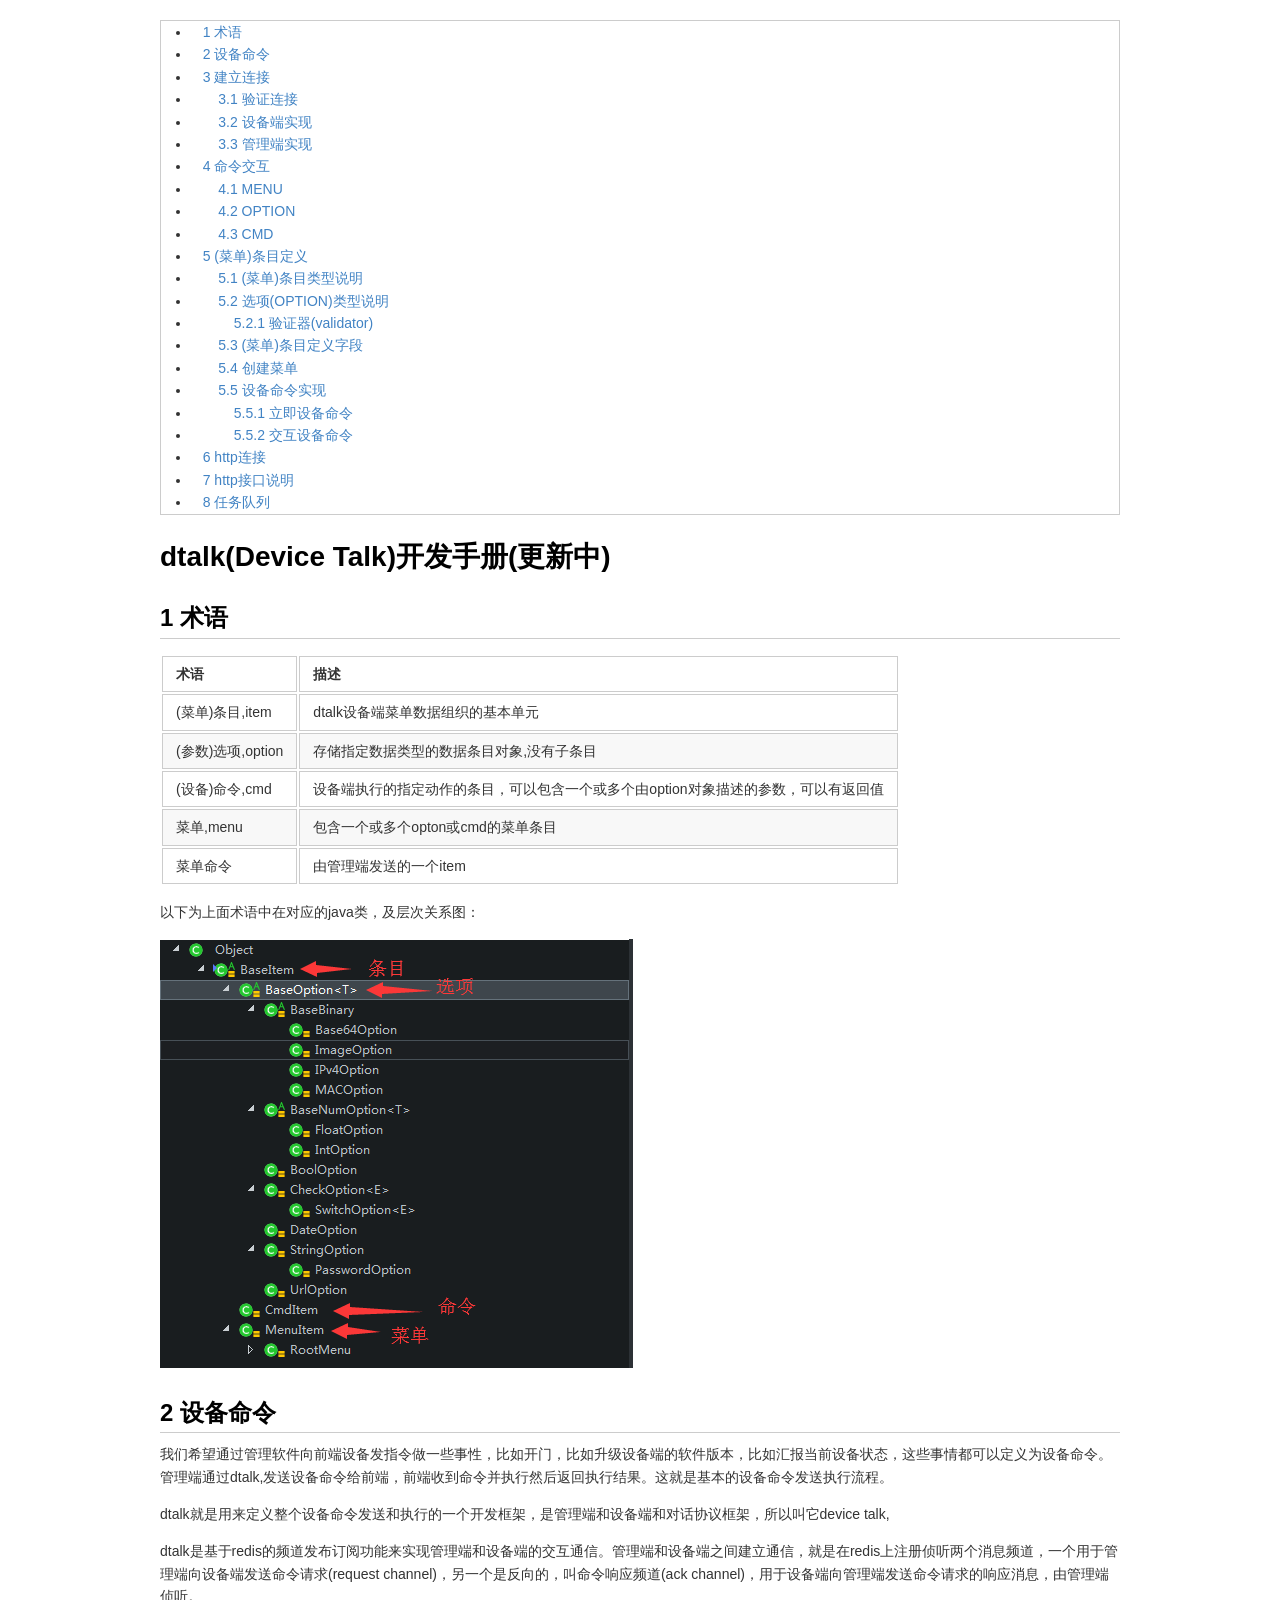
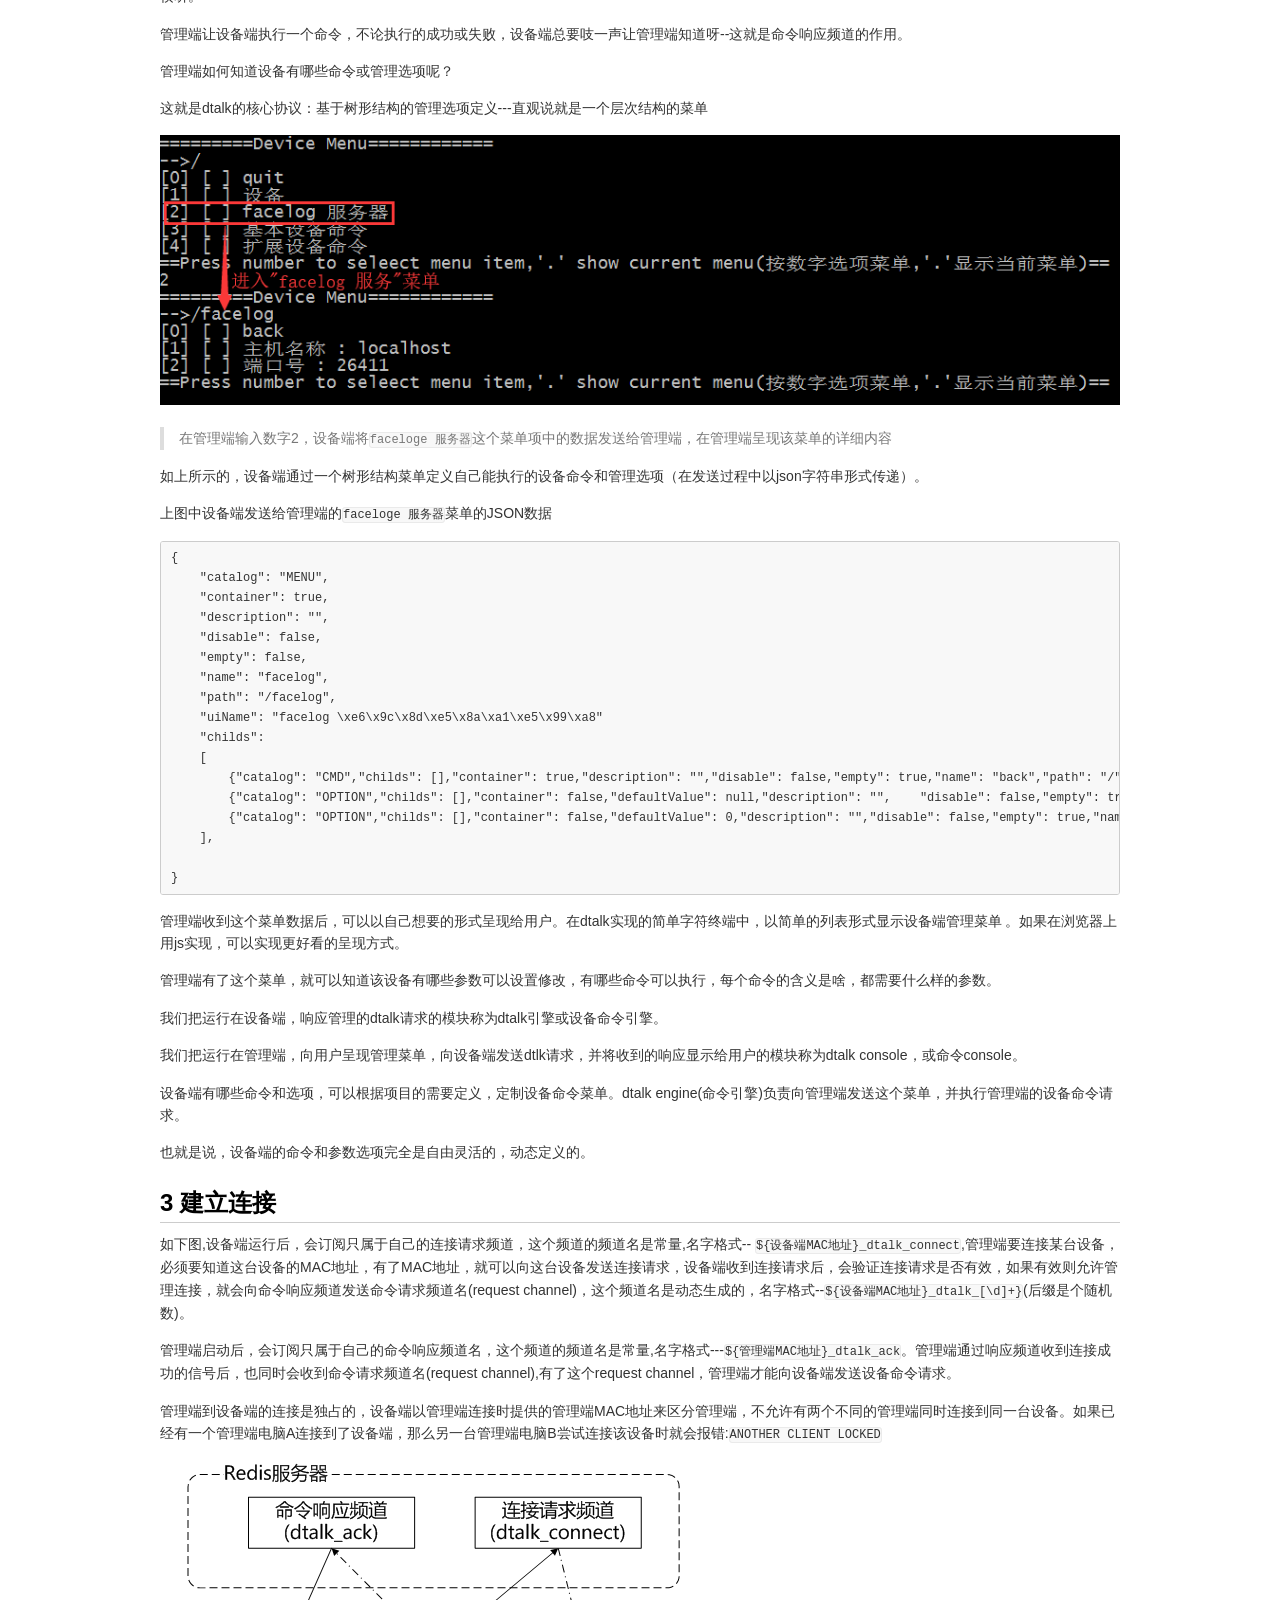
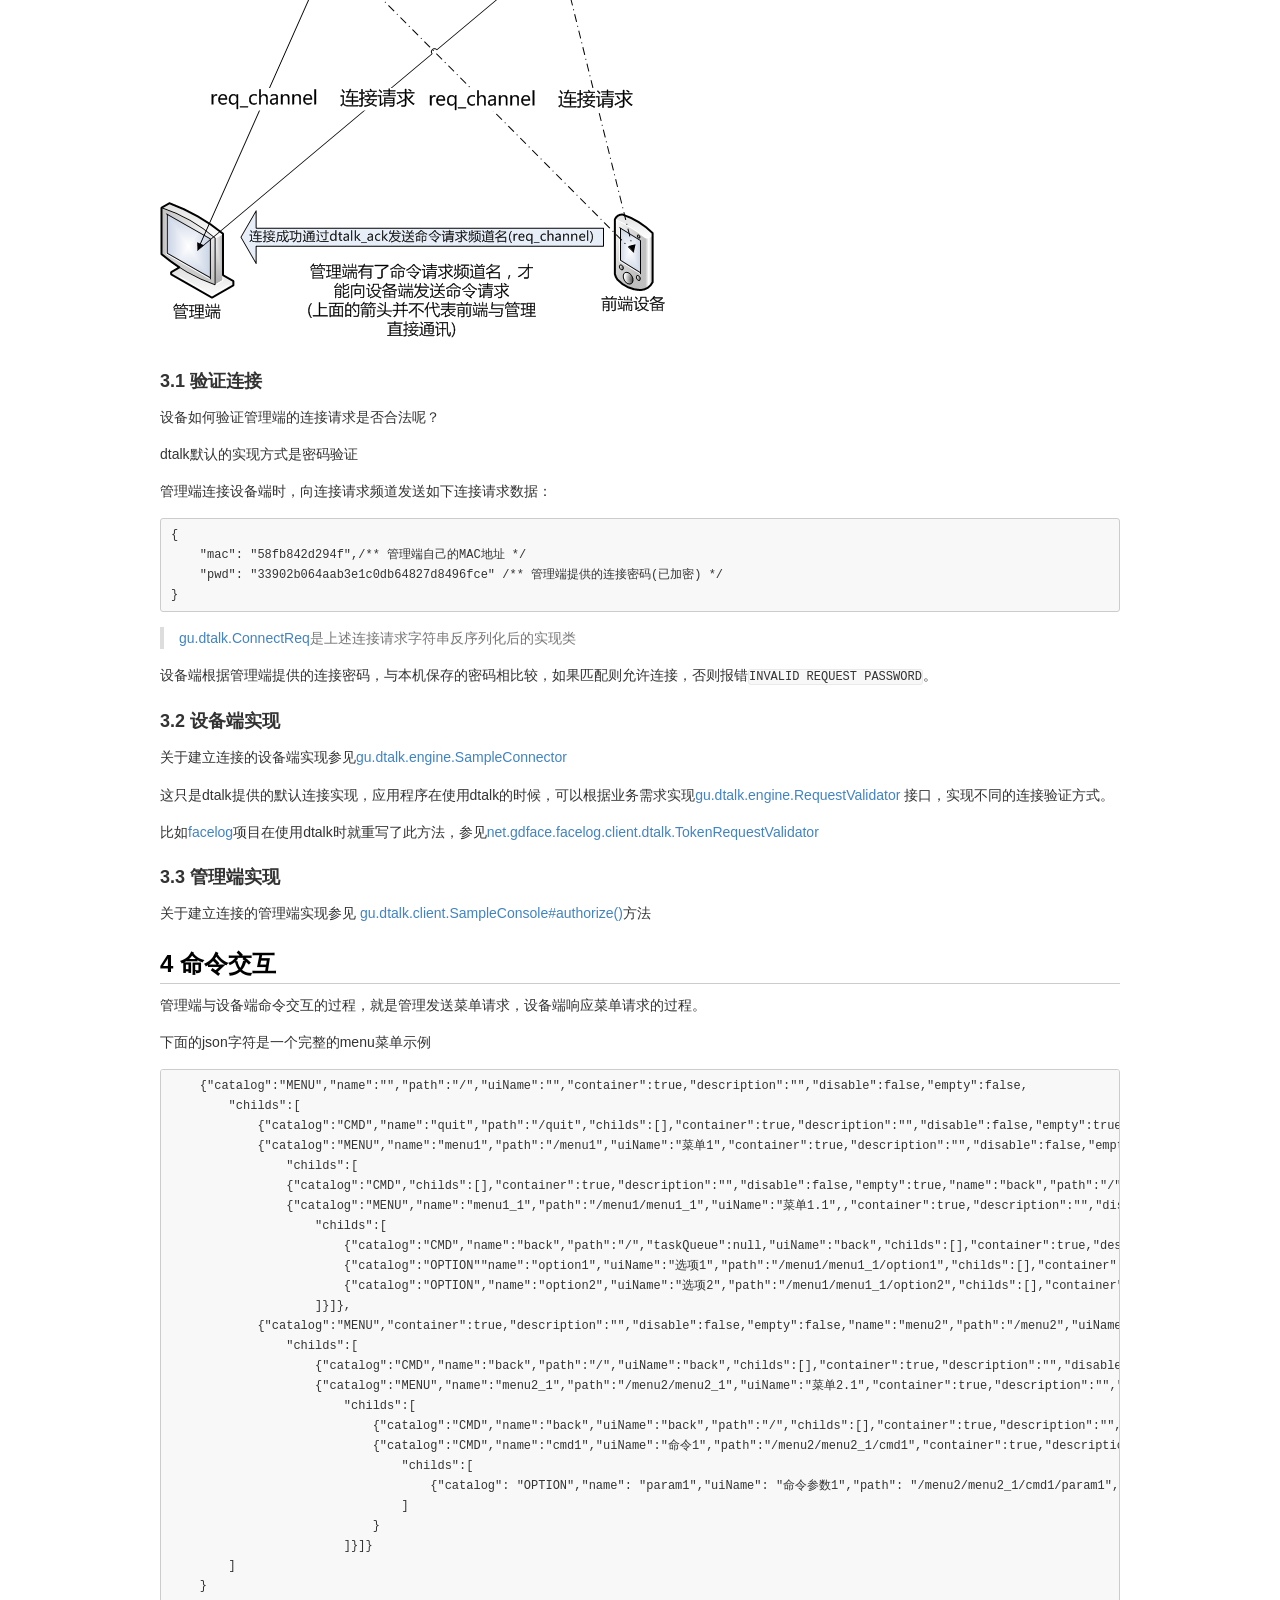
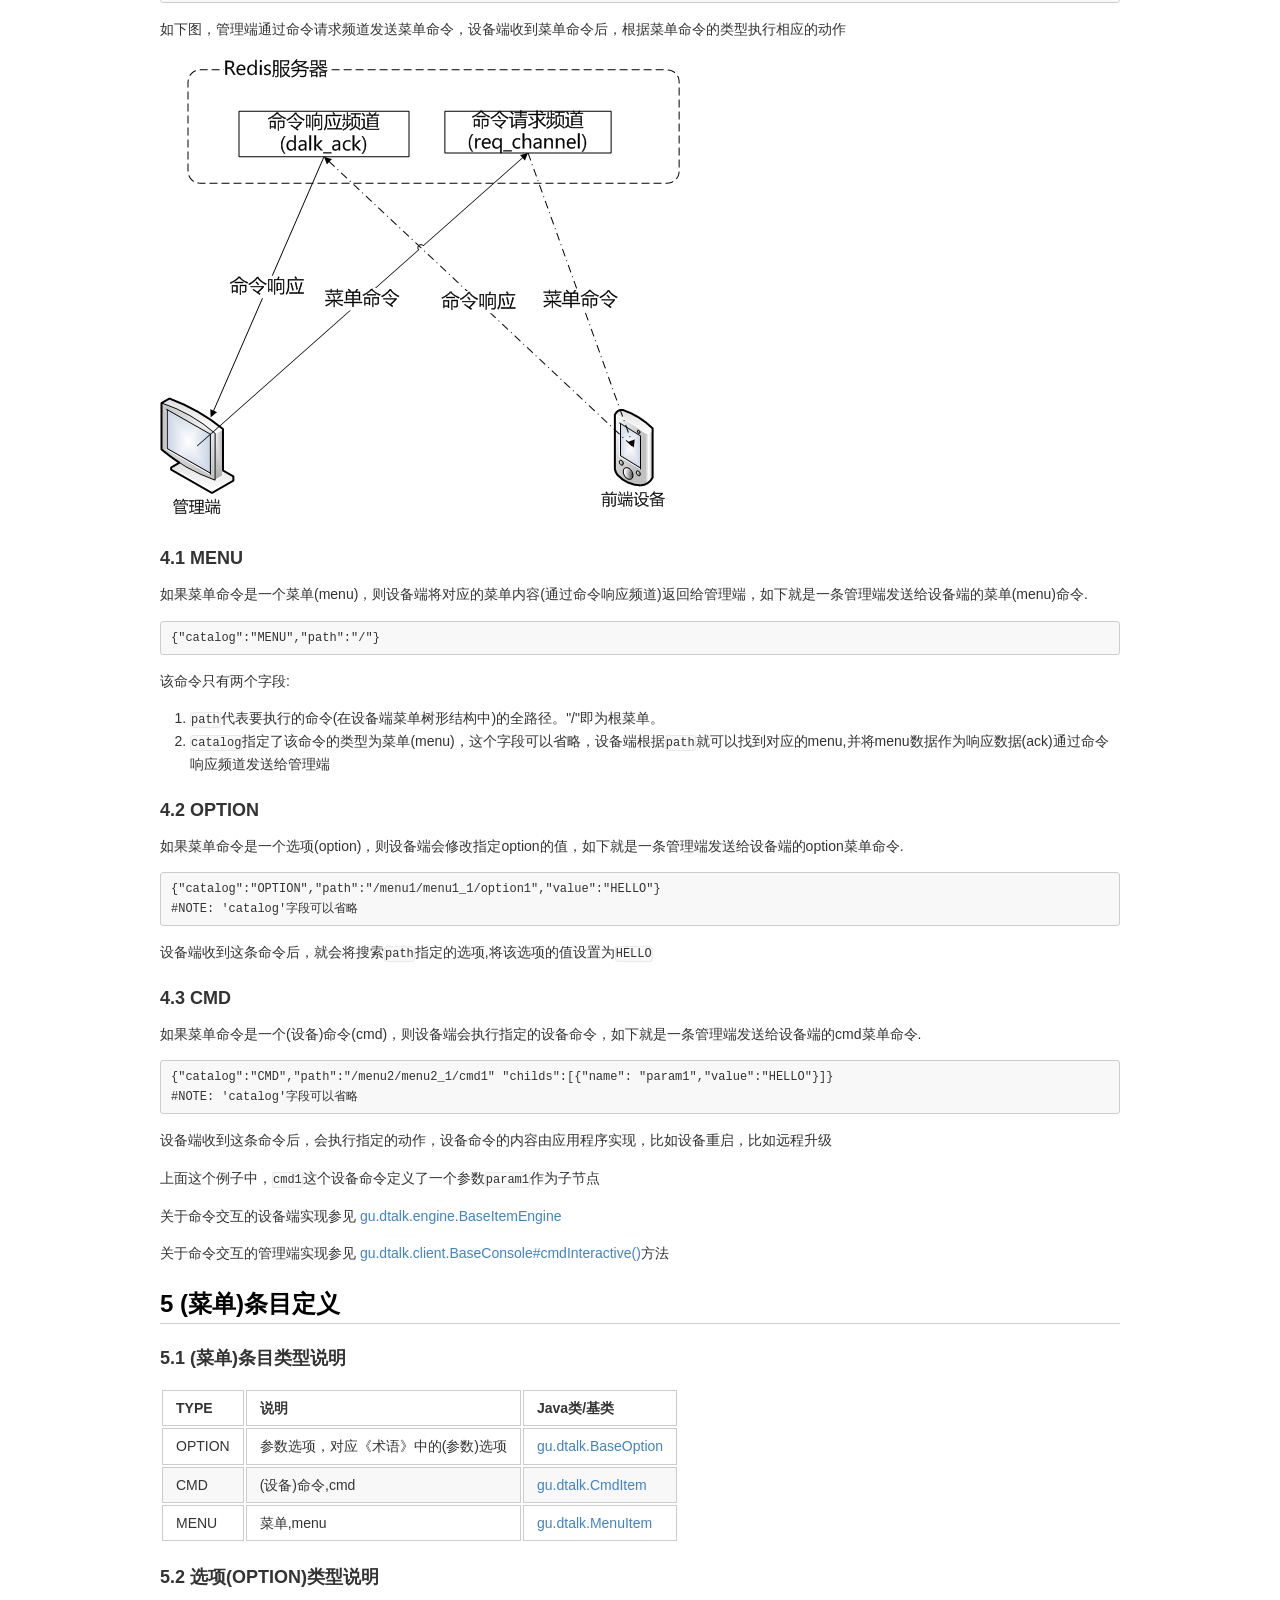
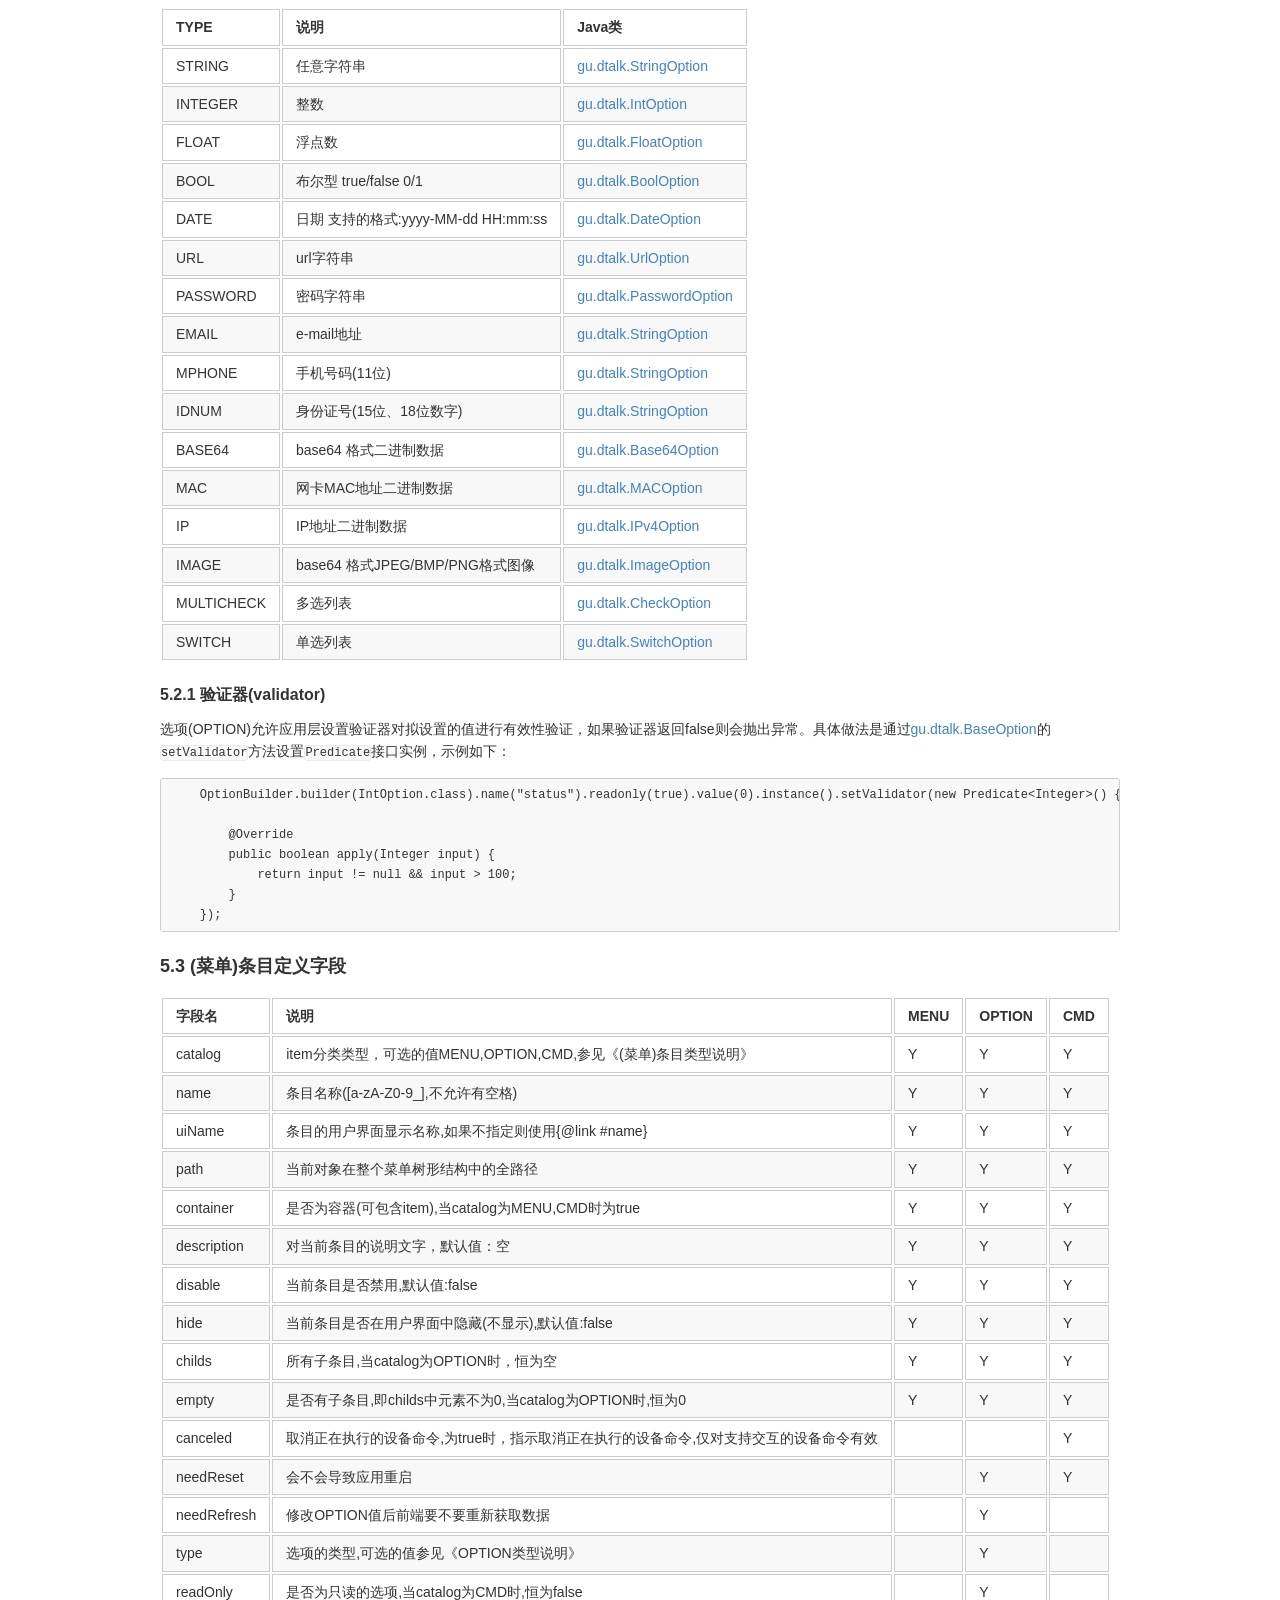
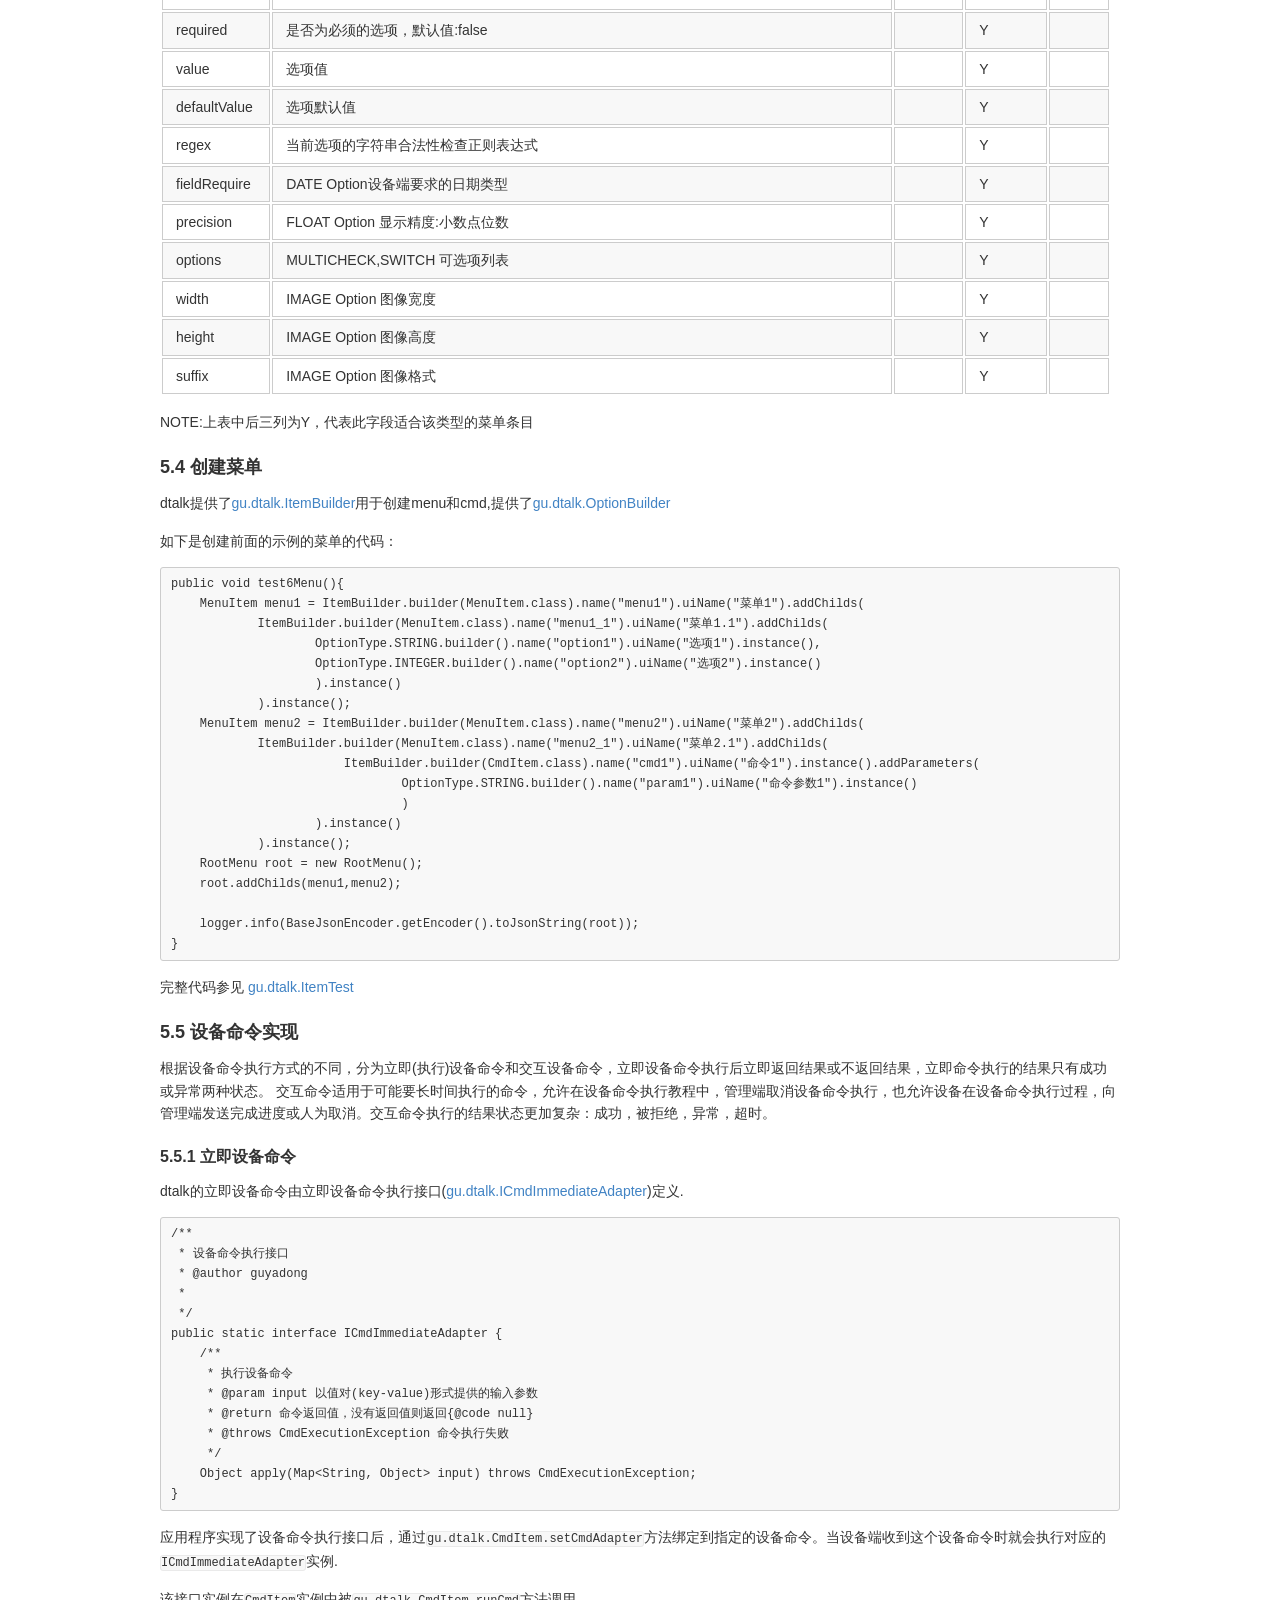
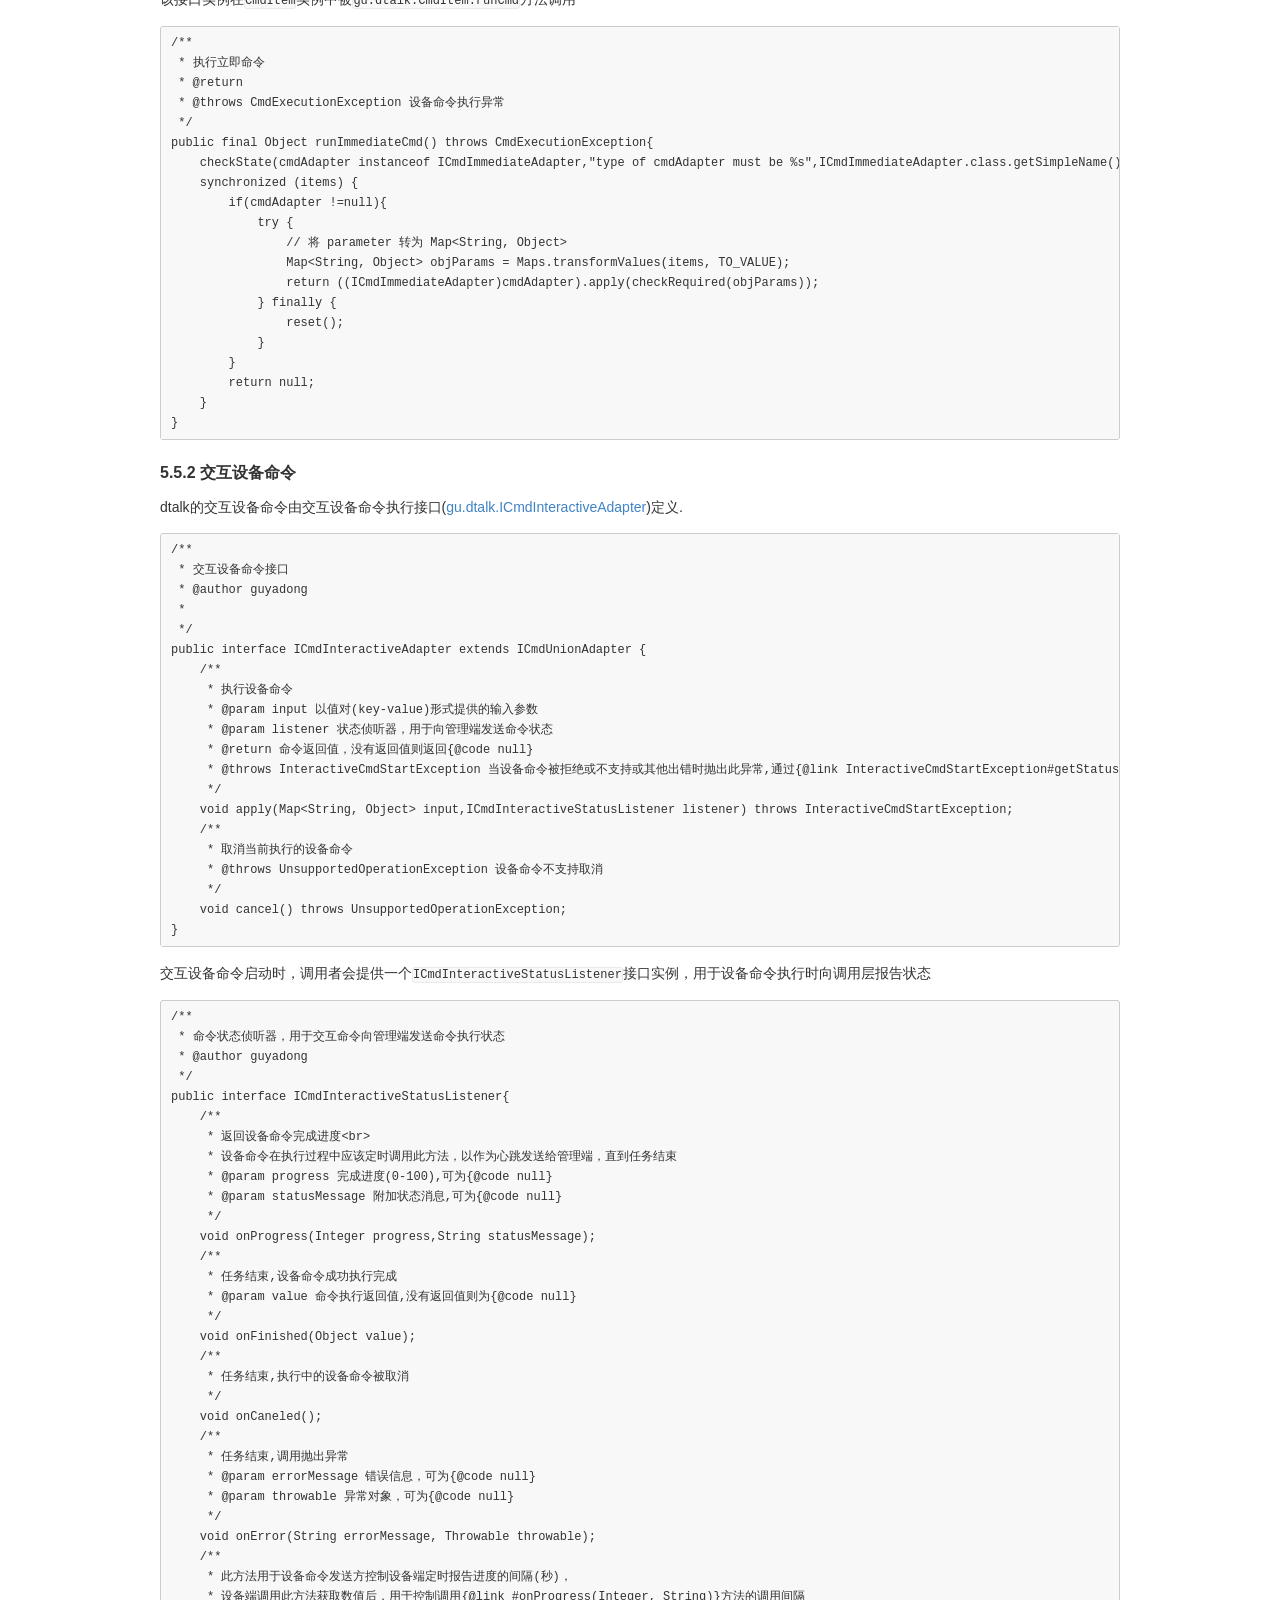
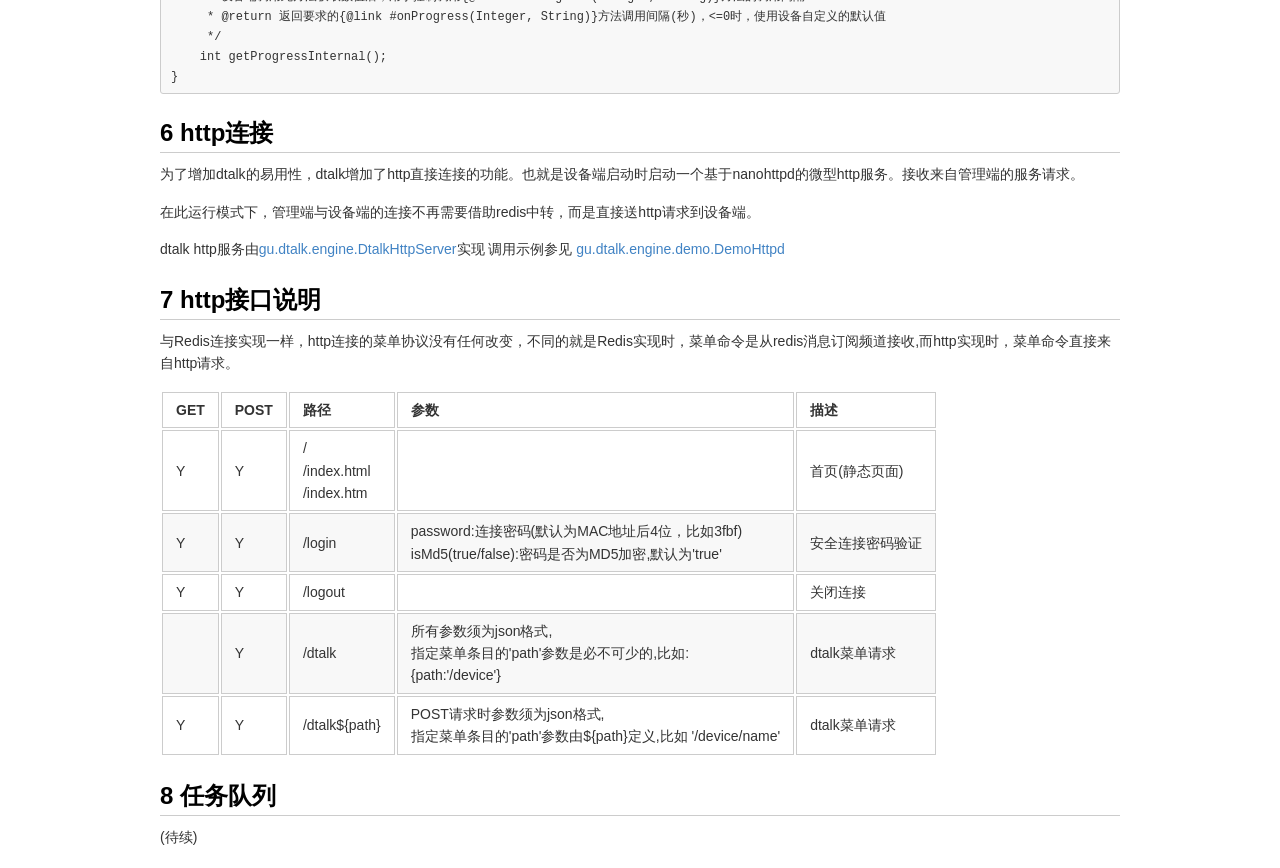
==== commit 609aa303: "update manual/MANUAL.md manual/MANUAL.html" ====
--- a/manual/MANUAL.html
+++ b/manual/MANUAL.html
@@ -710,6 +710,20 @@
 	<td align="left">Y</td>
 </tr>
 <tr>
+	<td align="left">needReset</td>
+	<td align="left">会不会导致应用重启</td>
+	<td align="left"></td>
+	<td align="left">Y</td>
+	<td align="left">Y</td>
+</tr>
+<tr>
+	<td align="left">needRefresh</td>
+	<td align="left">修改OPTION值后前端要不要重新获取数据</td>
+	<td align="left"></td>
+	<td align="left">Y</td>
+	<td align="left"></td>
+</tr>
+<tr>
 	<td align="left">type</td>
 	<td align="left">选项的类型,可选的值参见《OPTION类型说明》</td>
 	<td align="left"></td>
@@ -724,13 +738,6 @@
 	<td align="left"></td>
 </tr>
 <tr>
-	<td align="left">needReset</td>
-	<td align="left">会不会导致应用重启</td>
-	<td align="left"></td>
-	<td align="left">Y</td>
-	<td align="left">Y</td>
-</tr>
-<tr>
 	<td align="left">required</td>
 	<td align="left">是否为必须的选项，默认值:false</td>
 	<td align="left"></td>
@@ -747,6 +754,55 @@
 <tr>
 	<td align="left">defaultValue</td>
 	<td align="left">选项默认值</td>
+	<td align="left"></td>
+	<td align="left">Y</td>
+	<td align="left"></td>
+</tr>
+<tr>
+	<td align="left">regex</td>
+	<td align="left">当前选项的字符串合法性检查正则表达式</td>
+	<td align="left"></td>
+	<td align="left">Y</td>
+	<td align="left"></td>
+</tr>
+<tr>
+	<td align="left">fieldRequire</td>
+	<td align="left">DATE Option设备端要求的日期类型</td>
+	<td align="left"></td>
+	<td align="left">Y</td>
+	<td align="left"></td>
+</tr>
+<tr>
+	<td align="left">precision</td>
+	<td align="left">FLOAT Option 显示精度:小数点位数</td>
+	<td align="left"></td>
+	<td align="left">Y</td>
+	<td align="left"></td>
+</tr>
+<tr>
+	<td align="left">options</td>
+	<td align="left">MULTICHECK,SWITCH 可选项列表</td>
+	<td align="left"></td>
+	<td align="left">Y</td>
+	<td align="left"></td>
+</tr>
+<tr>
+	<td align="left">width</td>
+	<td align="left">IMAGE Option 图像宽度</td>
+	<td align="left"></td>
+	<td align="left">Y</td>
+	<td align="left"></td>
+</tr>
+<tr>
+	<td align="left">height</td>
+	<td align="left">IMAGE Option 图像高度</td>
+	<td align="left"></td>
+	<td align="left">Y</td>
+	<td align="left"></td>
+</tr>
+<tr>
+	<td align="left">suffix</td>
+	<td align="left">IMAGE Option 图像格式</td>
 	<td align="left"></td>
 	<td align="left">Y</td>
 	<td align="left"></td>
